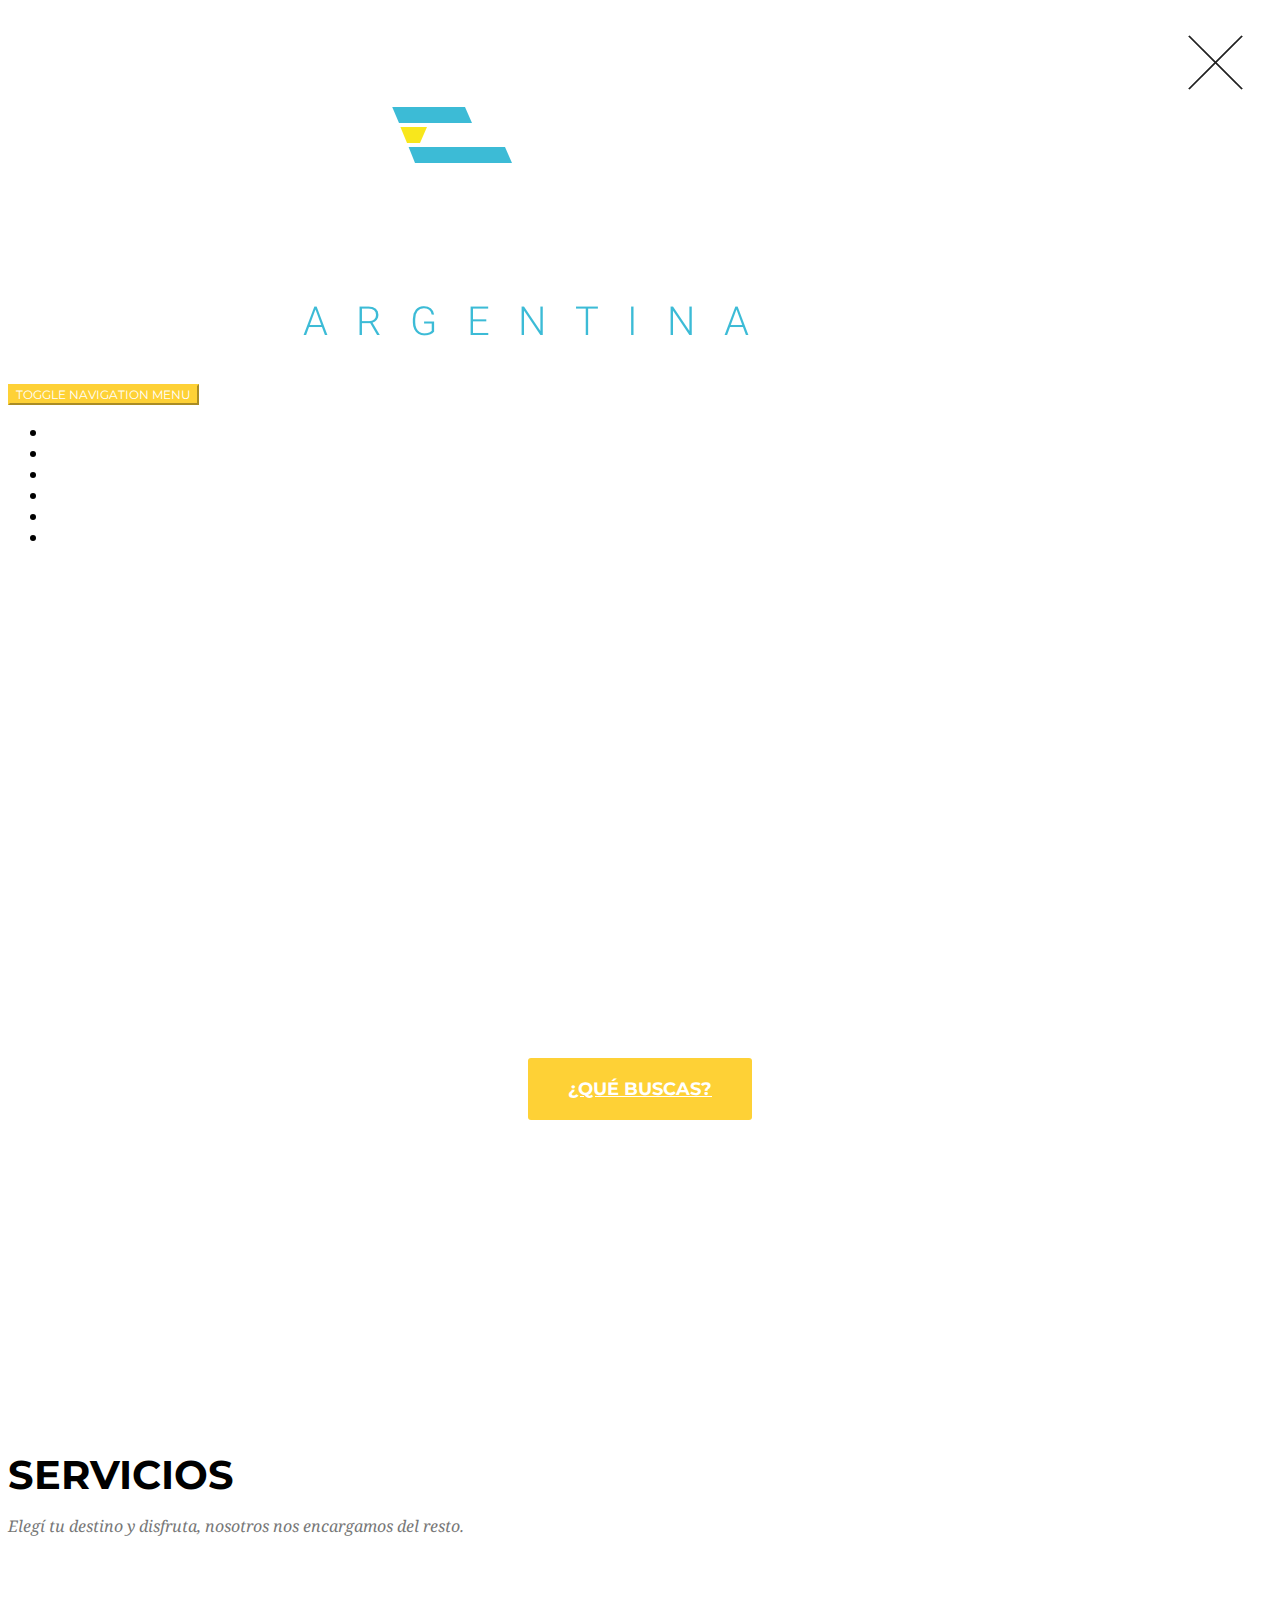
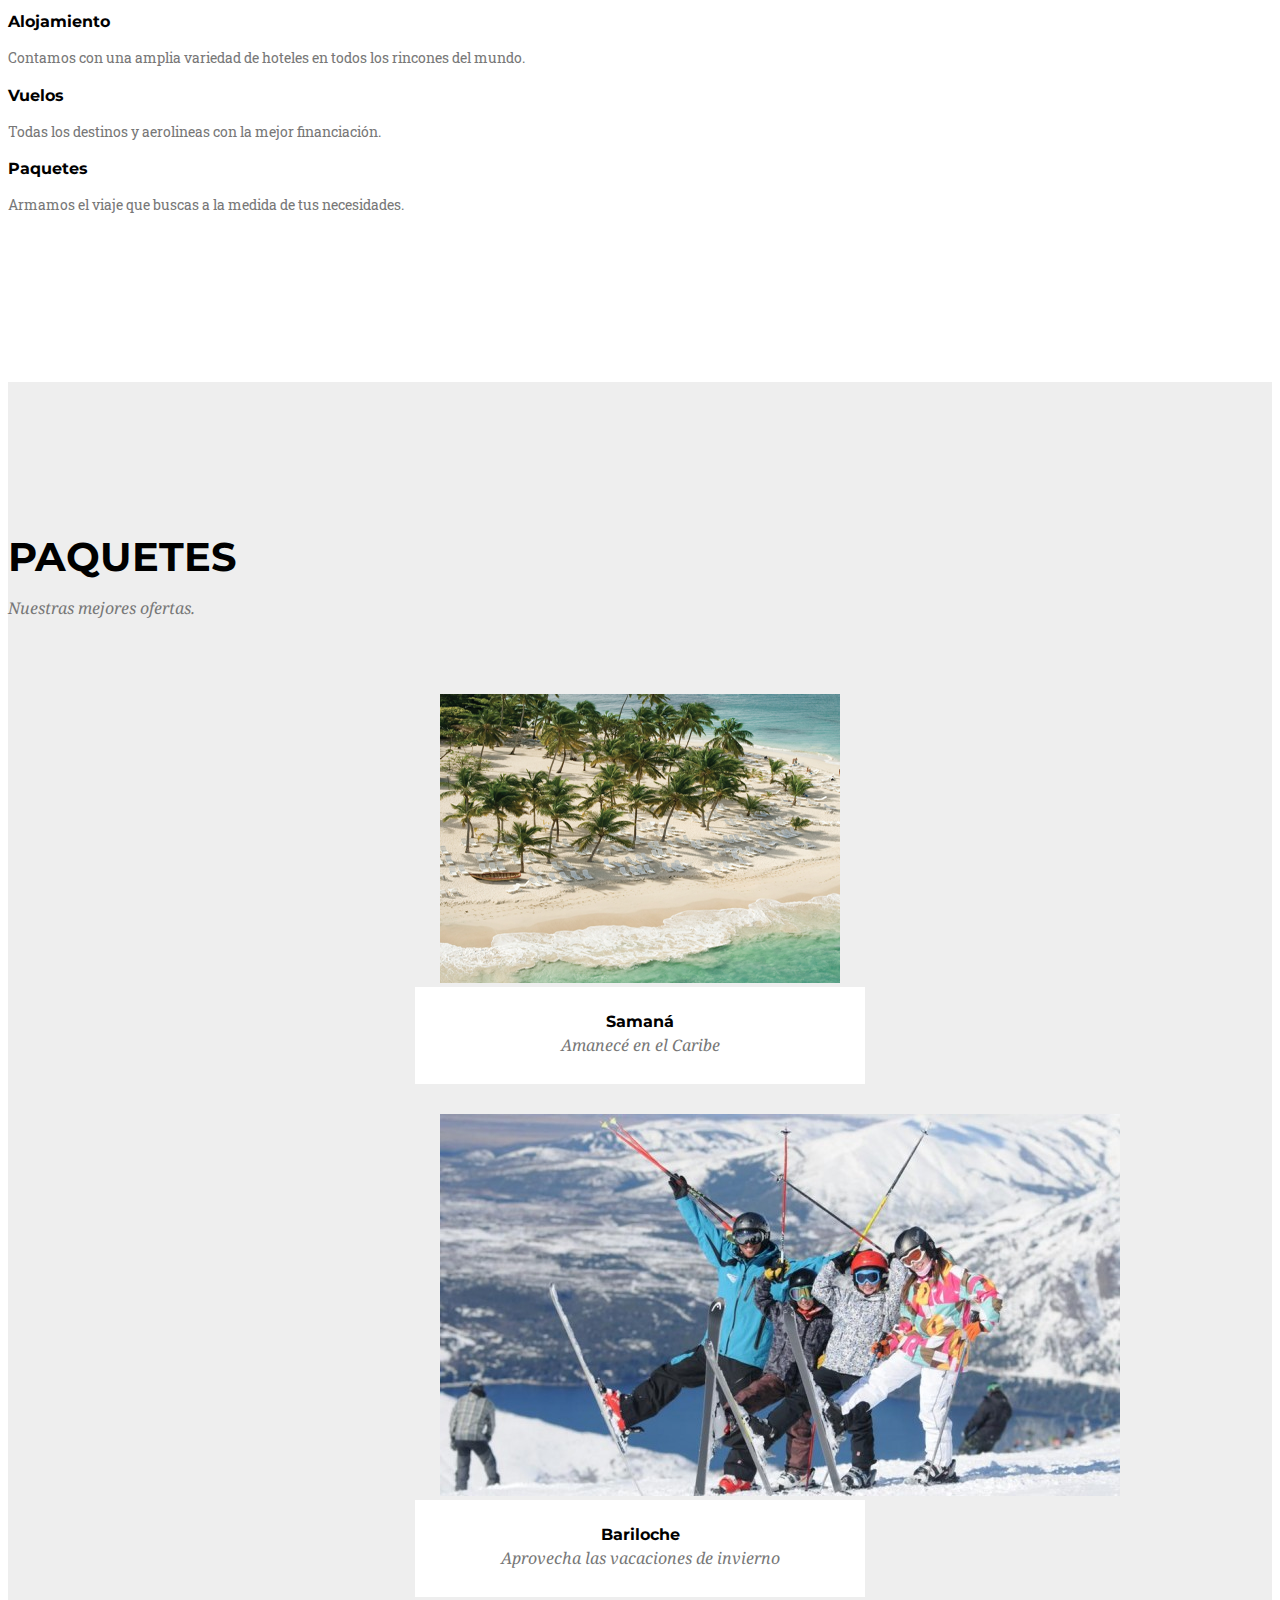
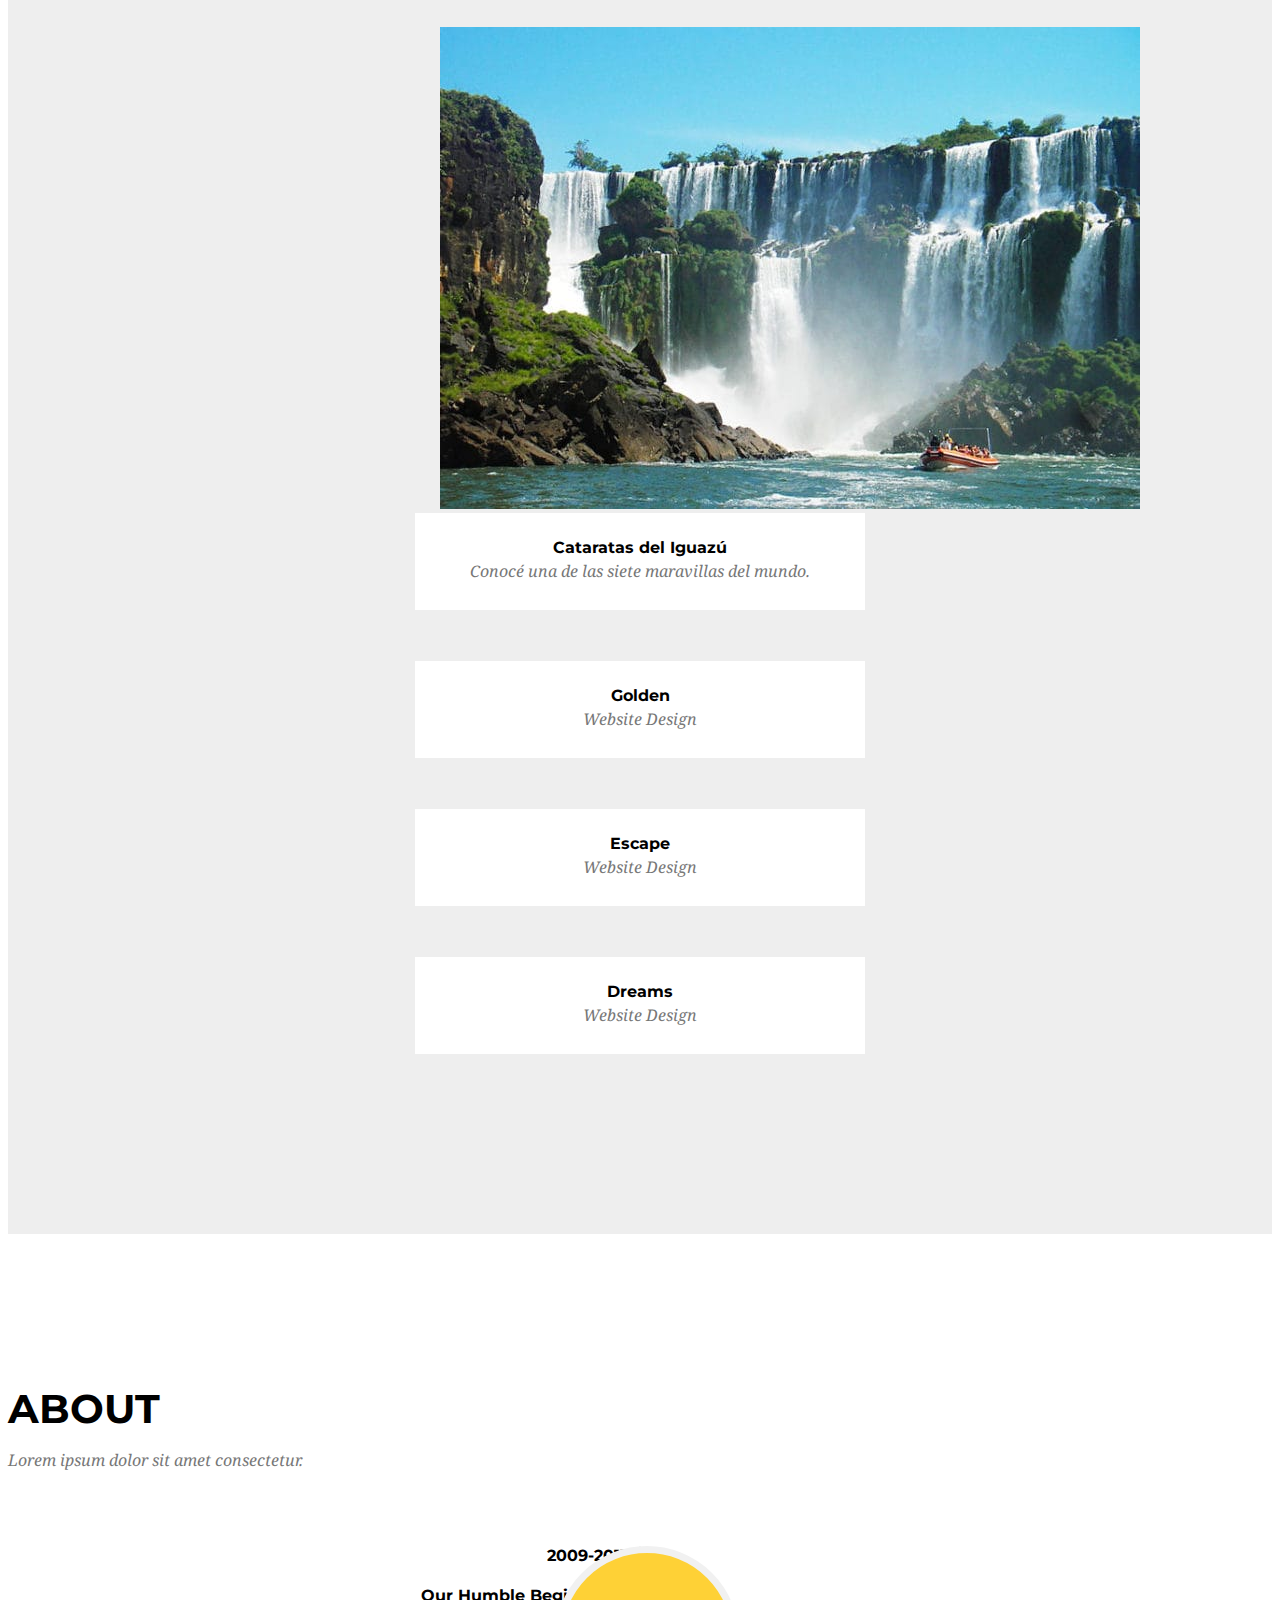
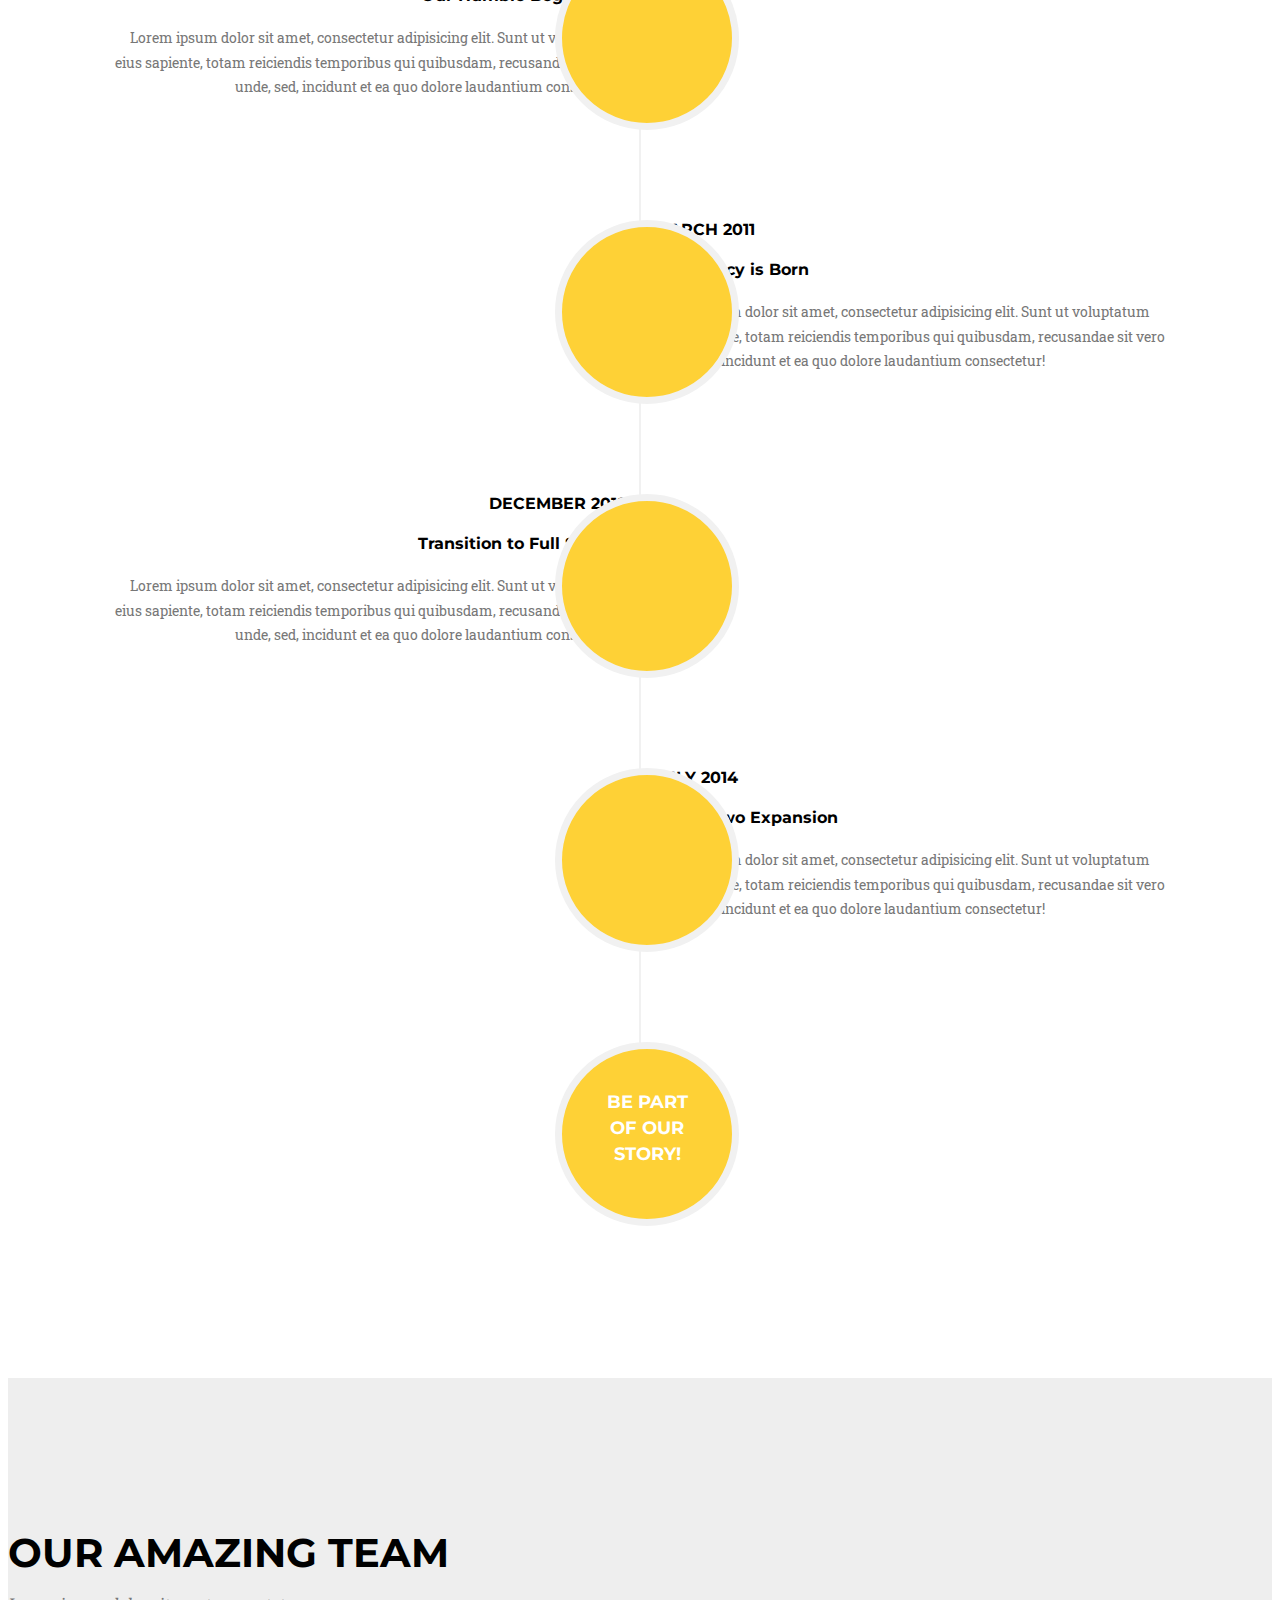
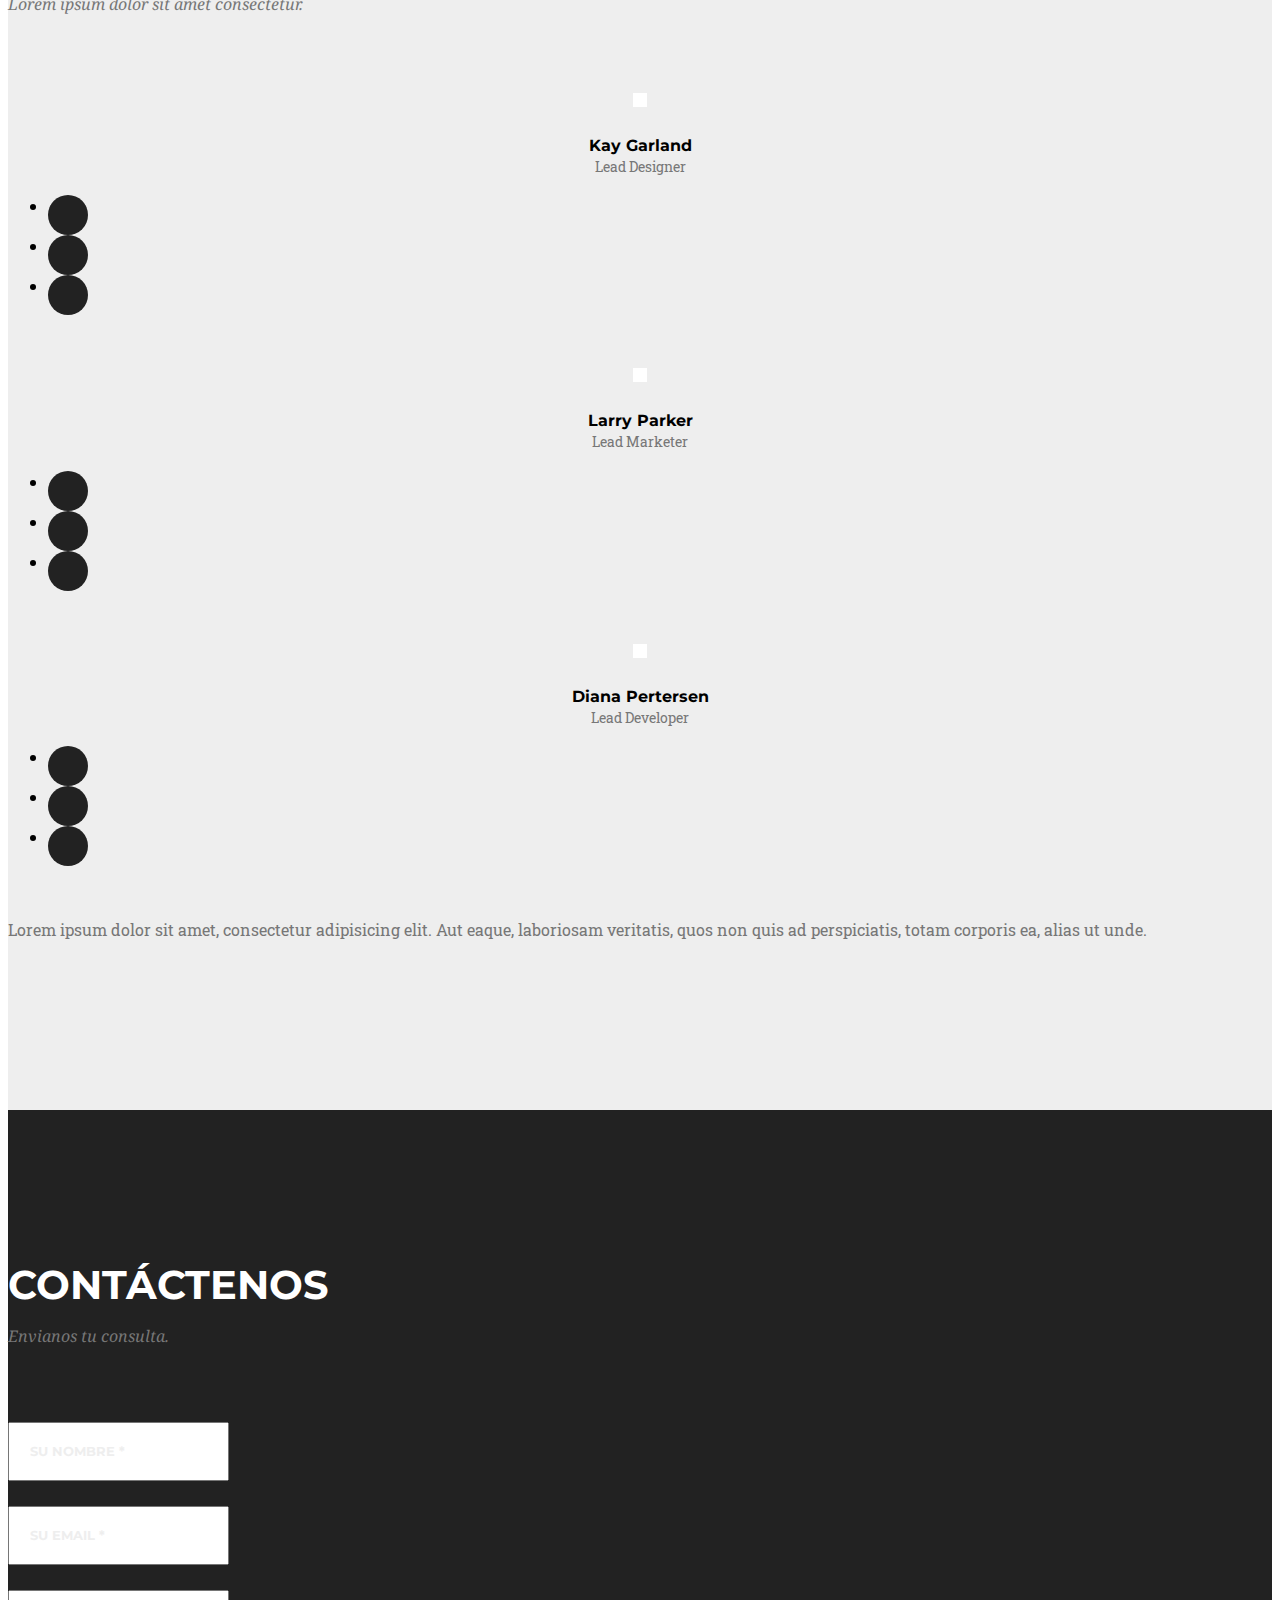
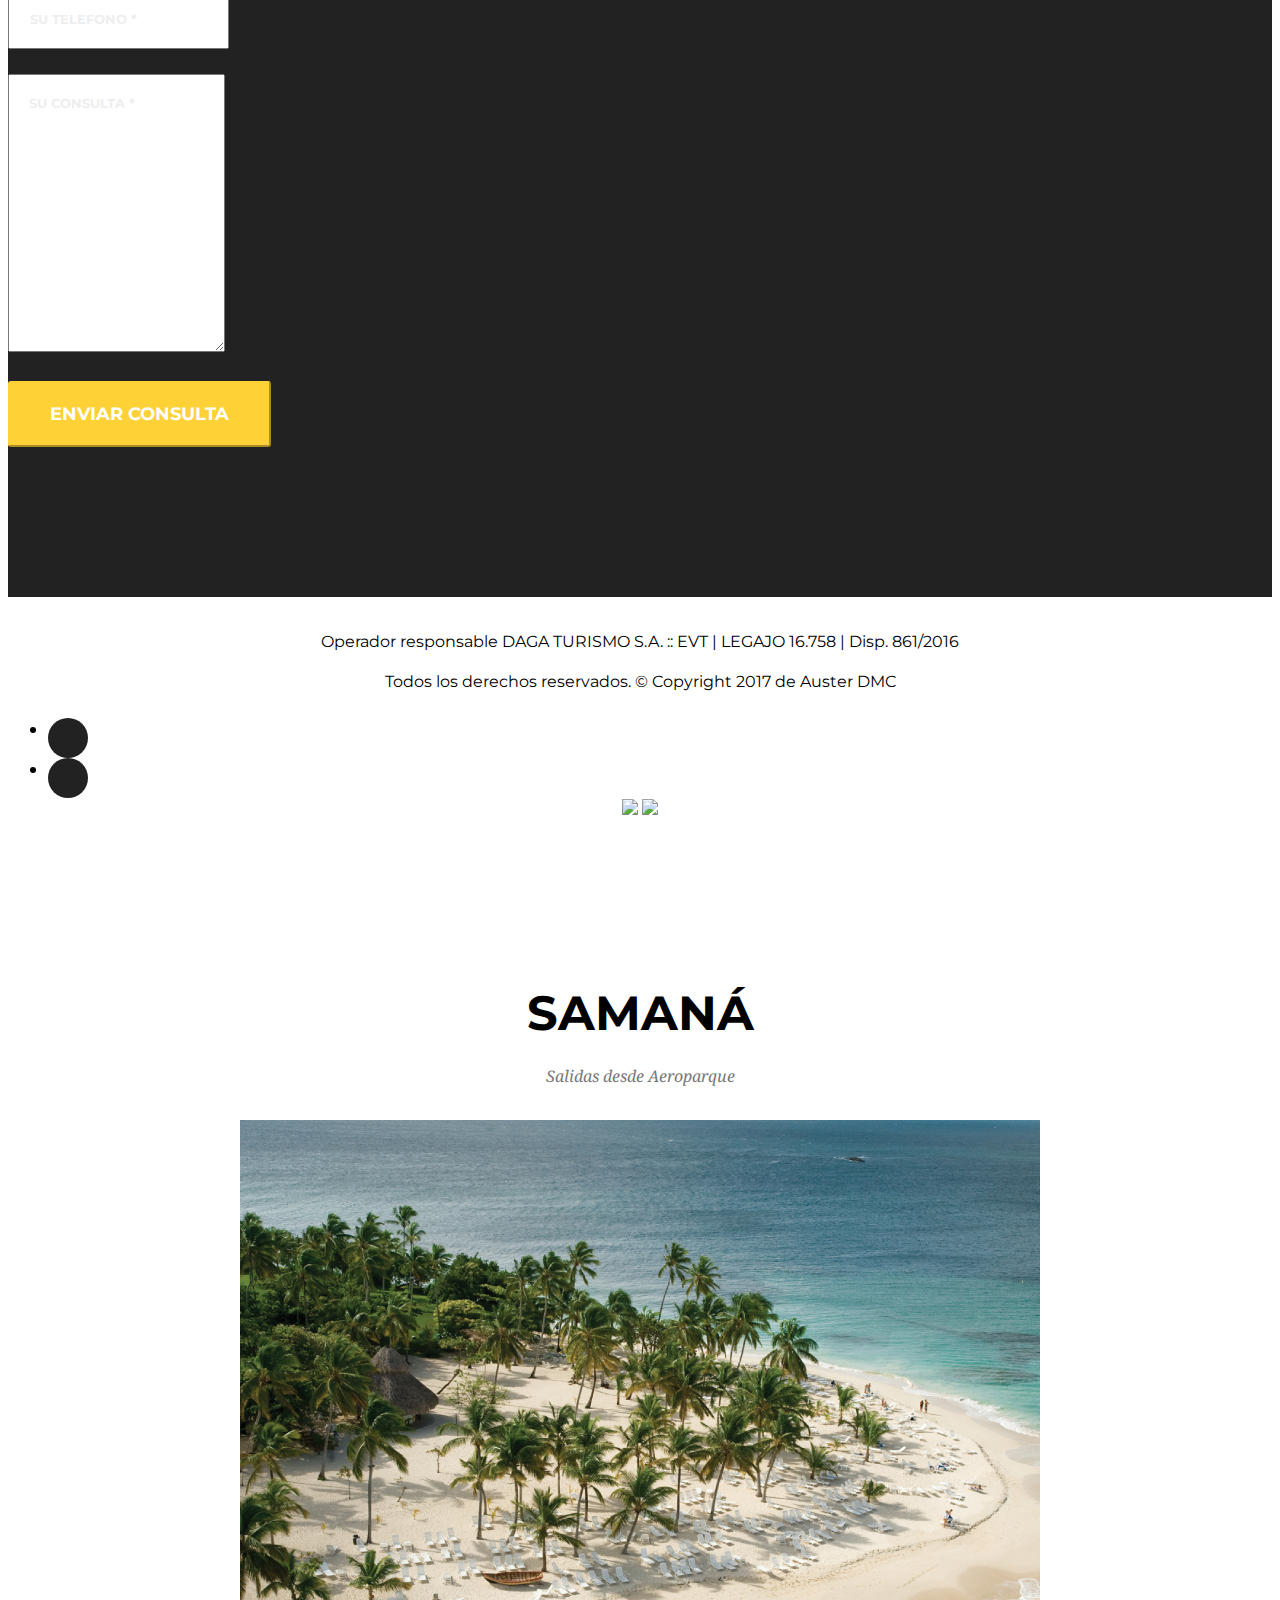
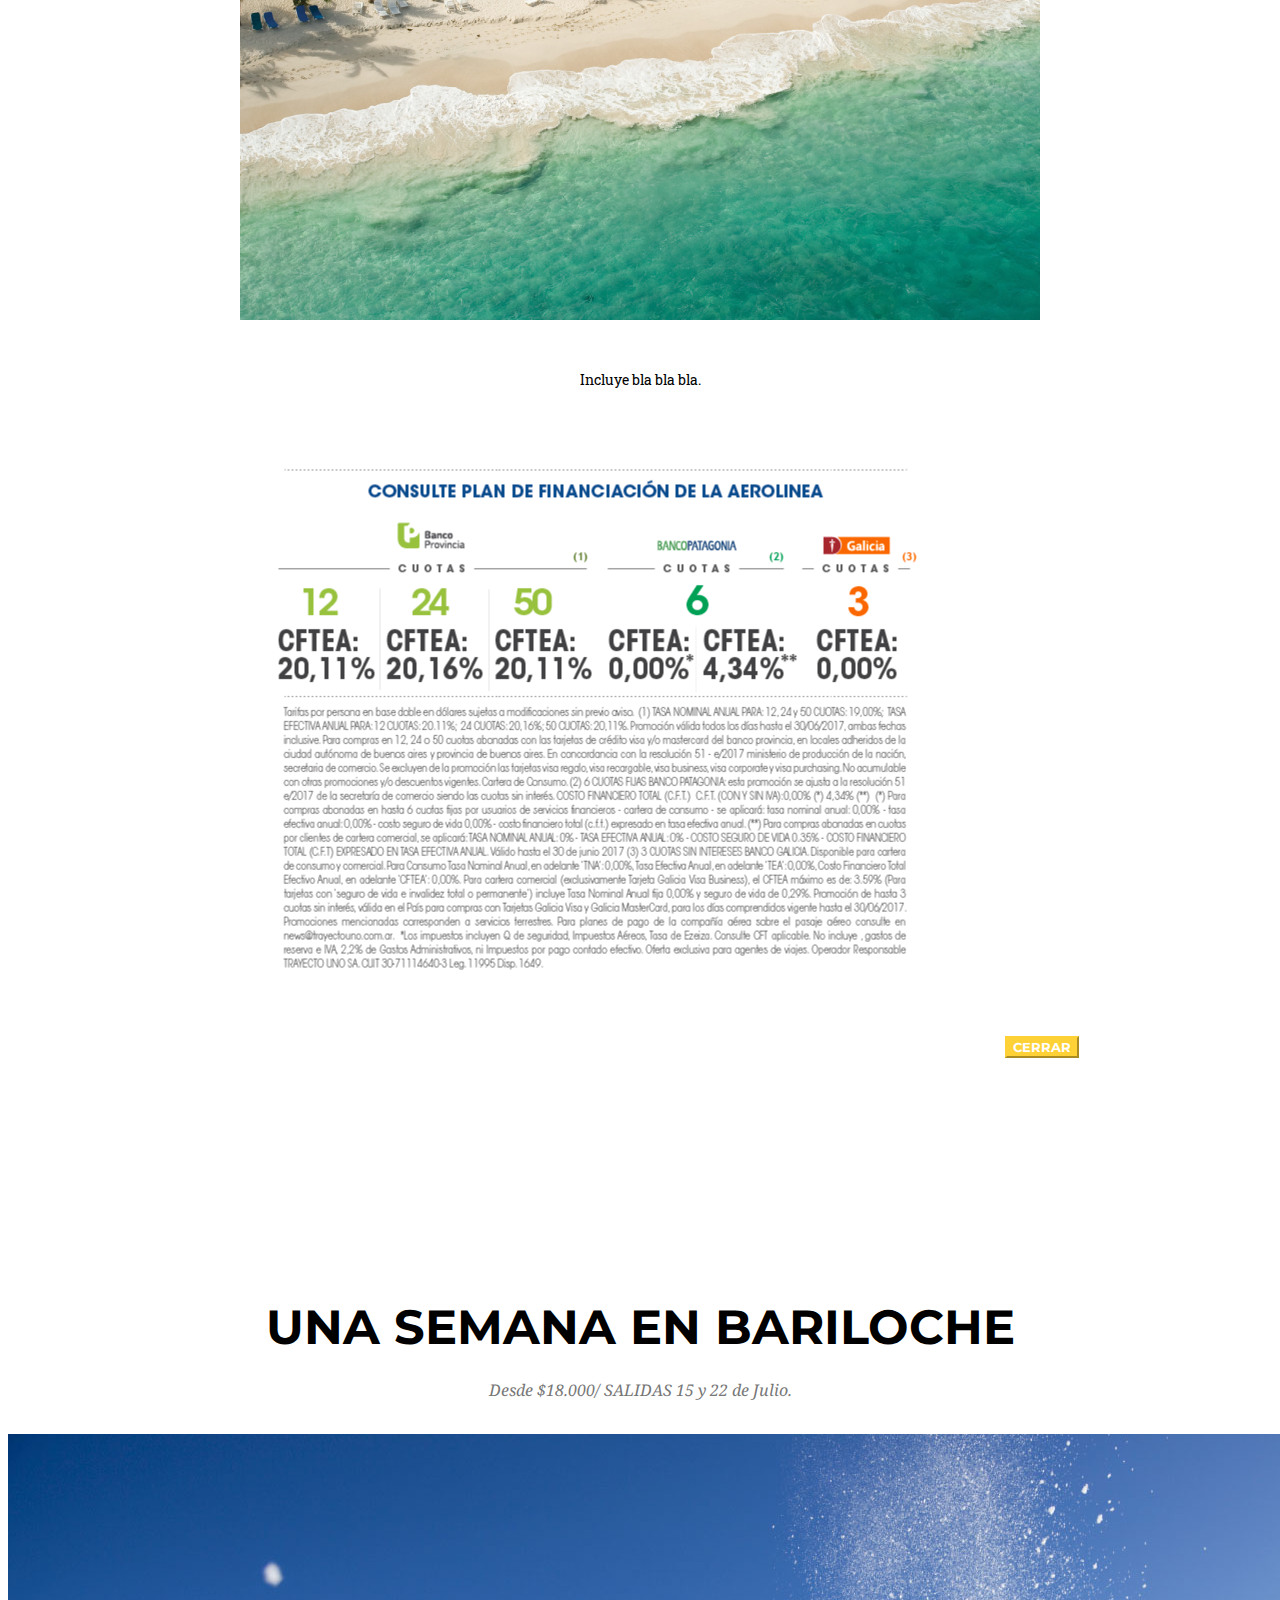
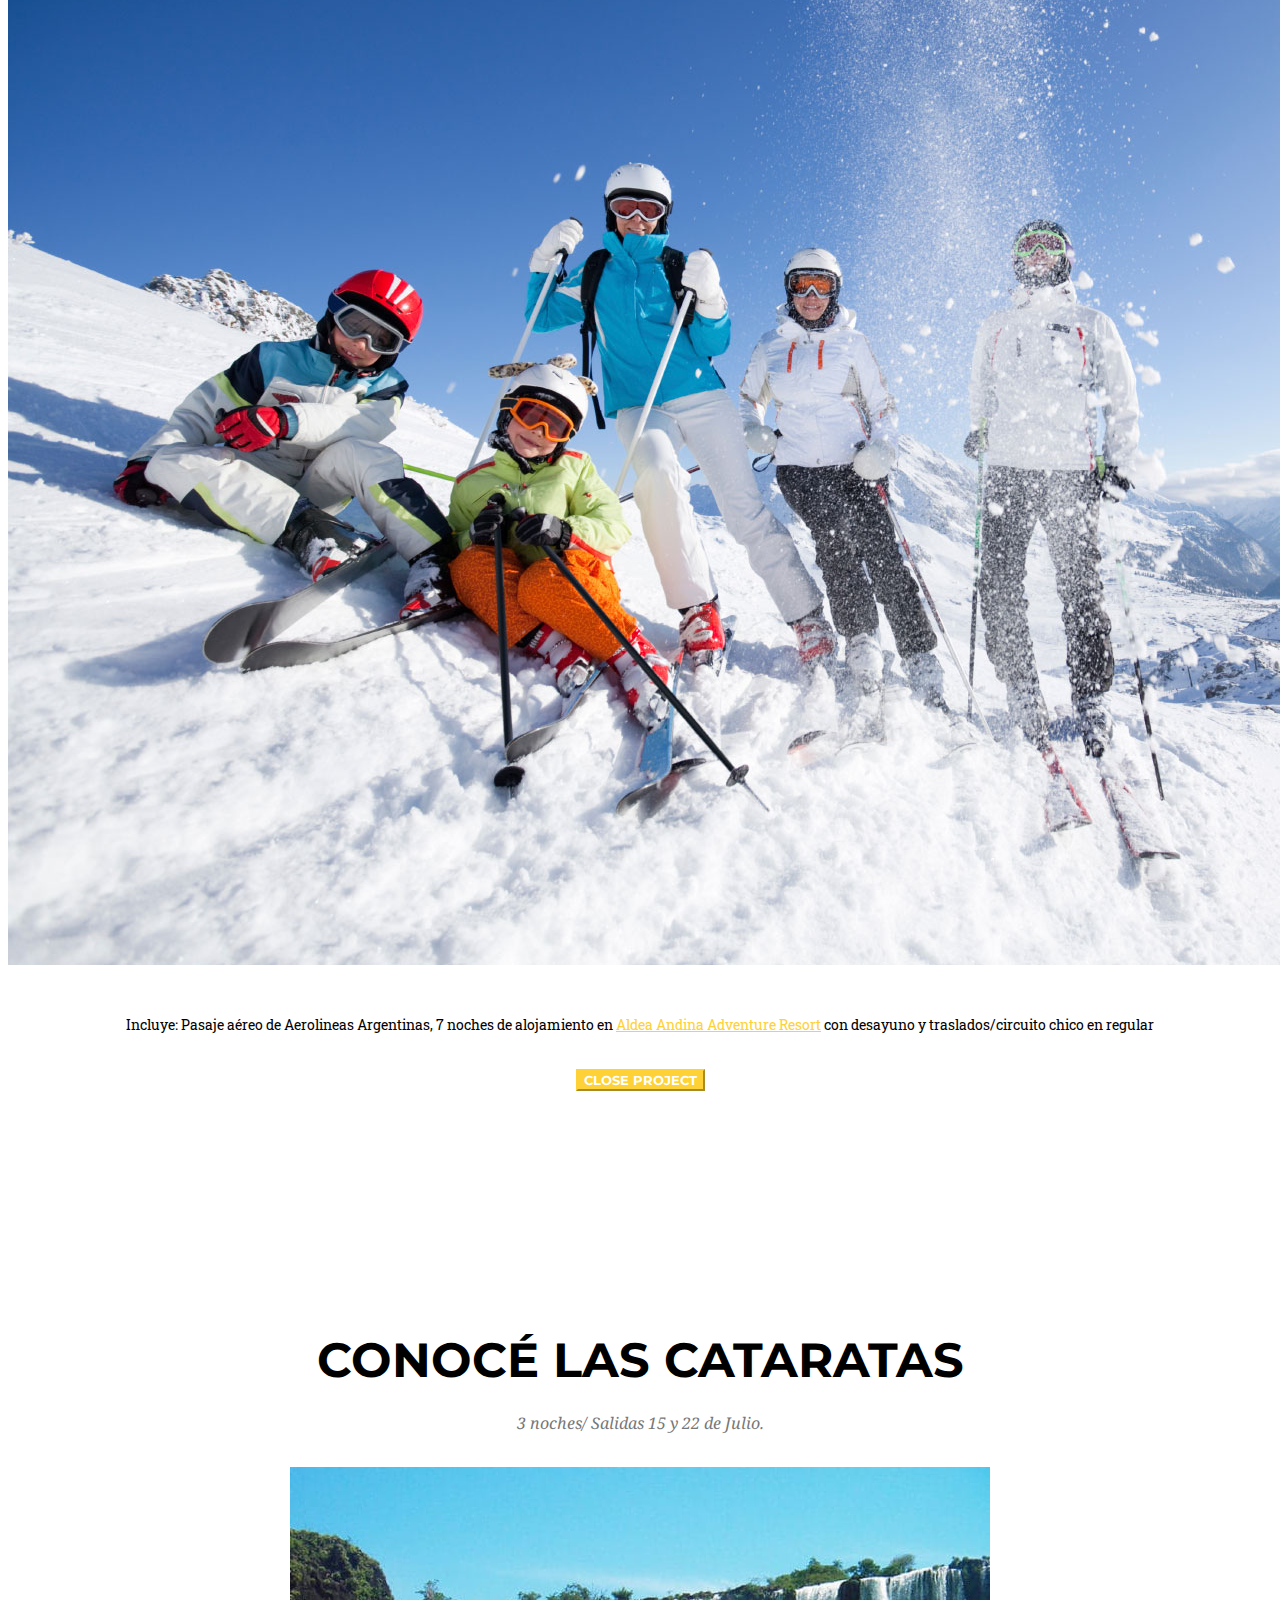
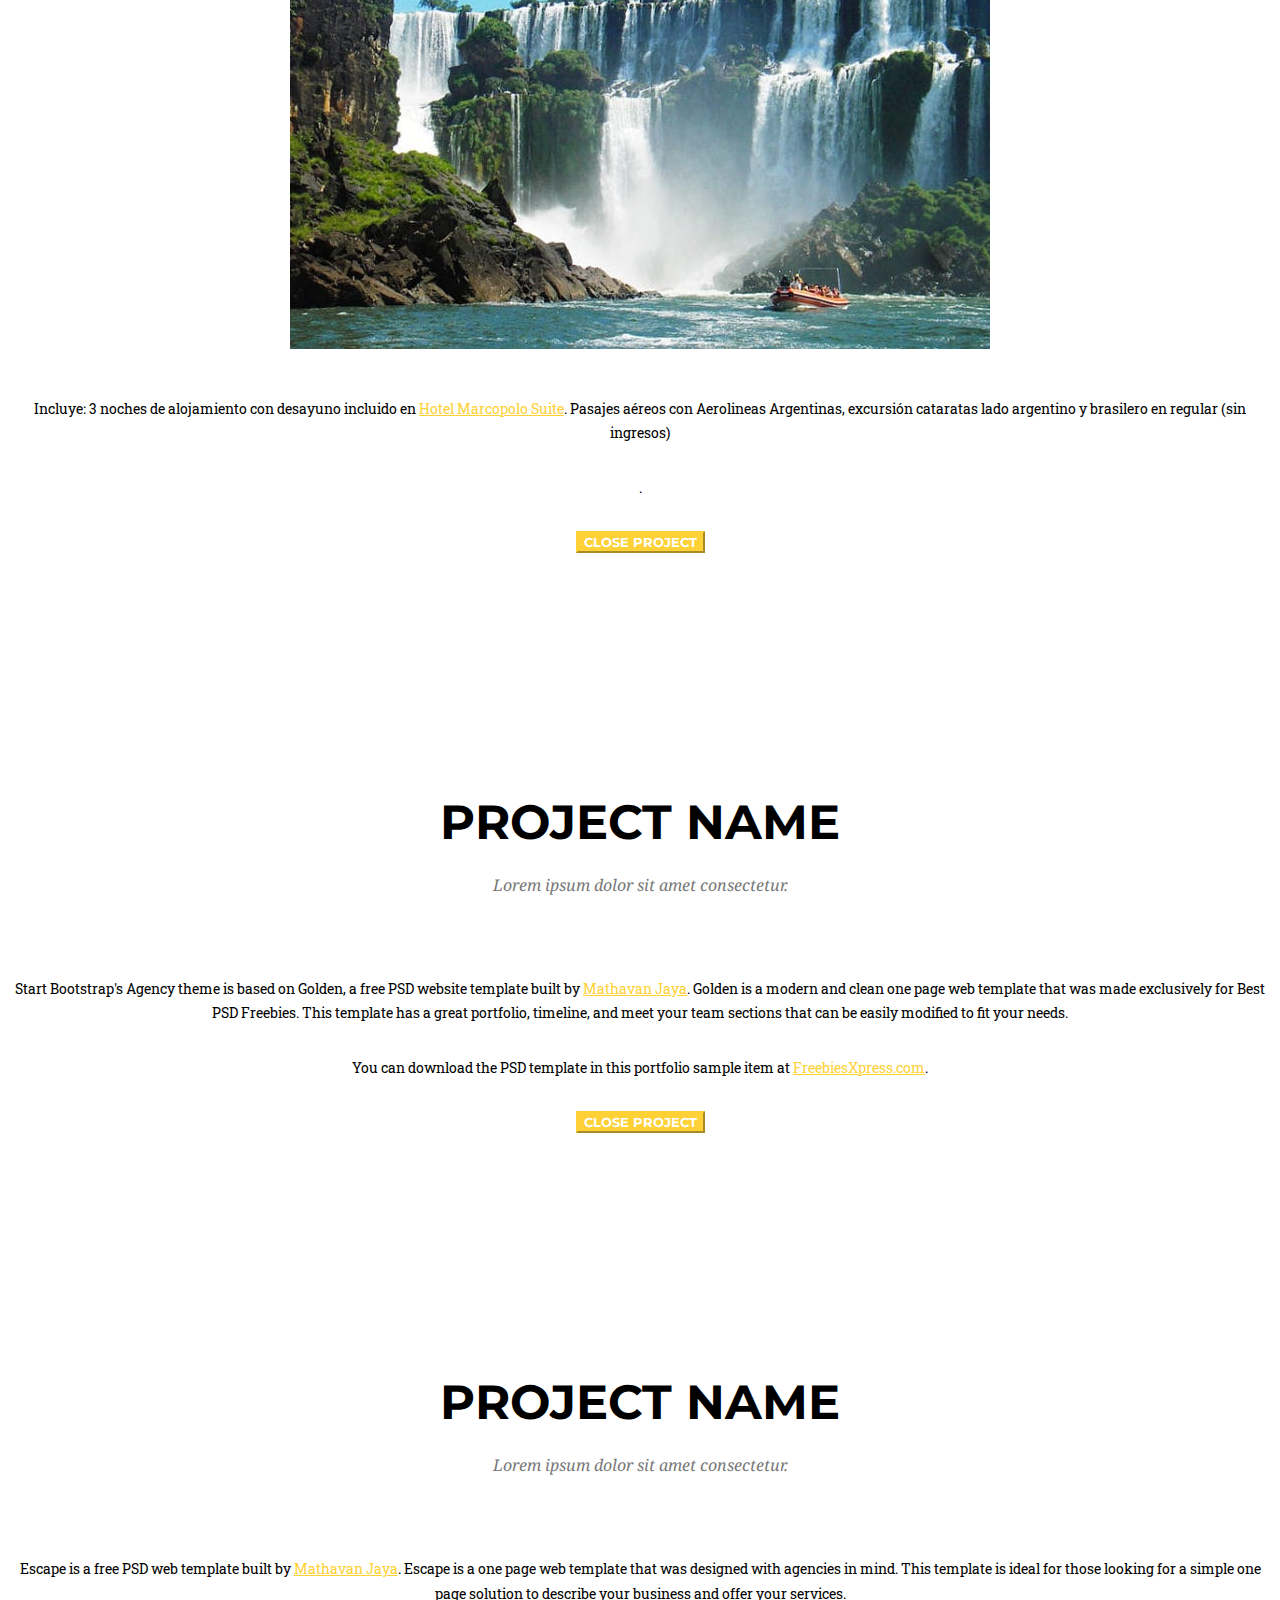
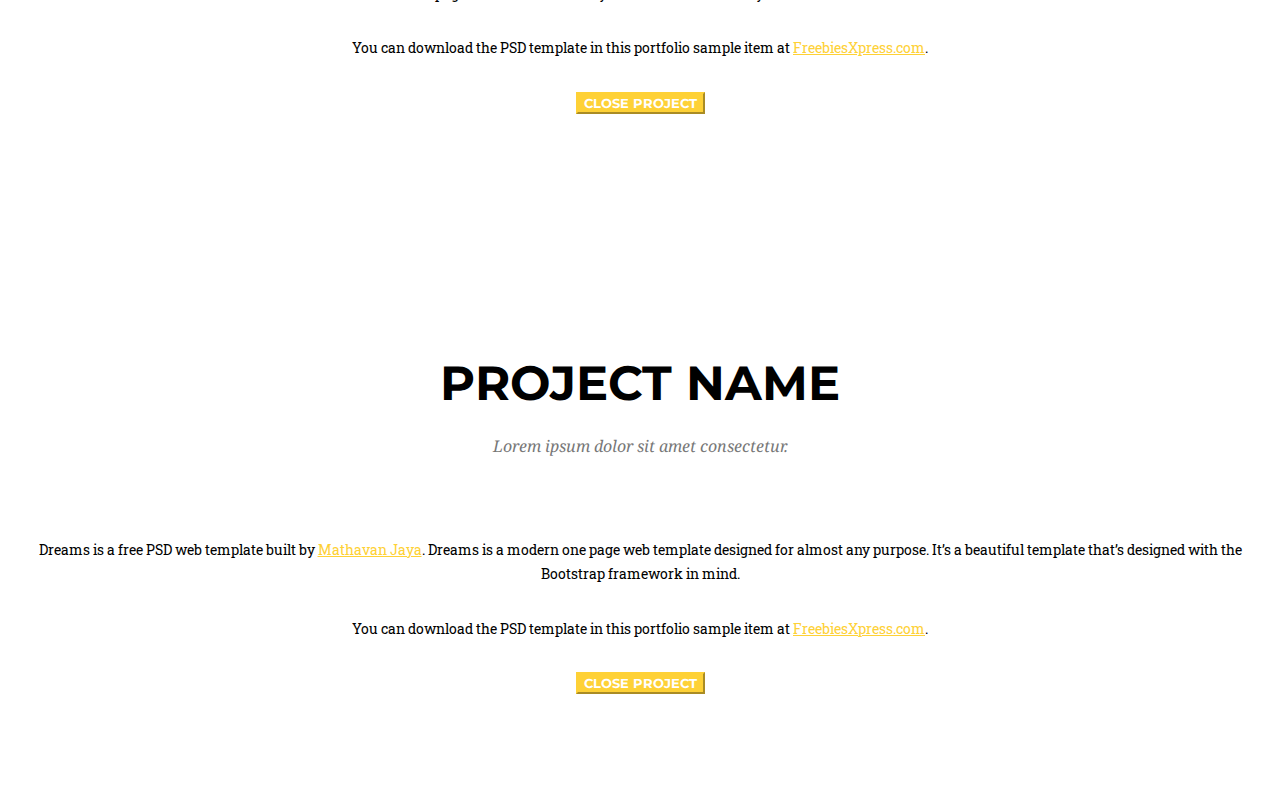
==== index.html @ 28078058 "algunos cambios menores" ====
<!DOCTYPE html>
<html lang="en">

<head>

    <meta charset="utf-8">
    <meta http-equiv="X-UA-Compatible" content="IE=edge">
    <meta name="viewport" content="width=device-width, initial-scale=1">
    <meta name="description" content="">
    <meta name="author" content="">

    <title>Auster Viajes</title>

    <!-- Bootstrap Core CSS -->
    <link href="vendor/bootstrap/css/bootstrap.min.css" rel="stylesheet">

    <!-- Custom Fonts -->
    <link href="vendor/font-awesome/css/font-awesome.min.css" rel="stylesheet" type="text/css">
    <link href="https://fonts.googleapis.com/css?family=Montserrat:400,700" rel="stylesheet" type="text/css">
    <link href='https://fonts.googleapis.com/css?family=Kaushan+Script' rel='stylesheet' type='text/css'>
    <link href='https://fonts.googleapis.com/css?family=Droid+Serif:400,700,400italic,700italic' rel='stylesheet' type='text/css'>
    <link href='https://fonts.googleapis.com/css?family=Roboto+Slab:400,100,300,700' rel='stylesheet' type='text/css'>

    <!-- Theme CSS -->
    <link href="css/agency.css" rel="stylesheet">

    <!-- HTML5 Shim and Respond.js IE8 support of HTML5 elements and media queries -->
    <!-- WARNING: Respond.js doesn't work if you view the page via file:// -->
    <!--[if lt IE 9]>
        <script src="https://oss.maxcdn.com/libs/html5shiv/3.7.0/html5shiv.js" integrity="sha384-0s5Pv64cNZJieYFkXYOTId2HMA2Lfb6q2nAcx2n0RTLUnCAoTTsS0nKEO27XyKcY" crossorigin="anonymous"></script>
        <script src="https://oss.maxcdn.com/libs/respond.js/1.4.2/respond.min.js" integrity="sha384-ZoaMbDF+4LeFxg6WdScQ9nnR1QC2MIRxA1O9KWEXQwns1G8UNyIEZIQidzb0T1fo" crossorigin="anonymous"></script>
    <![endif]-->

</head>

<body id="page-top" class="index">

    <!-- Navigation -->
    <nav id="mainNav" class="navbar navbar-default navbar-custom navbar-fixed-top">
        <div class="container">
            <!-- Brand and toggle get grouped for better mobile display -->
            <div class="navbar-header page-scroll">
                <button type="button" class="navbar-toggle" data-toggle="collapse" data-target="#bs-example-navbar-collapse-1">
                    <span class="sr-only">Toggle navigation</span> Menu <i class="fa fa-bars"></i>
                </button>
                <img class="navbar-brand page-scroll" src="img/logos/logo-white.png">
            </div>

            <!-- Collect the nav links, forms, and other content for toggling -->
            <div class="collapse navbar-collapse" id="bs-example-navbar-collapse-1">
                <ul class="nav navbar-nav navbar-right">
                    <li class="hidden">
                        <a href="#page-top"></a>
                    </li>
                    <li>
                        <a class="page-scroll" href="#services">Servicios</a>
                    </li>
                    <li>
                        <a class="page-scroll" href="#portfolio">Paquetes</a>
                    </li>
                    <li>
                        <a class="page-scroll" href="#about">Eventos</a>
                    </li>
                    <li>
                        <a class="page-scroll" href="#team">Team</a>
                    </li>
                    <li>
                        <a class="page-scroll" href="#contact">Contact</a>
                    </li>
                </ul>
            </div>
            <!-- /.navbar-collapse -->
        </div>
        <!-- /.container-fluid -->
    </nav>

    <!-- Header -->
    <header>
        <div class="container">
            <div class="intro-text">
                <div class="intro-lead-in">Bienvenidos</div>
                <div class="intro-heading">Elegí tu próximo viaje</div>
                <a href="#services" class="page-scroll btn btn-xl">¿Qué buscas?</a>
            </div>
        </div>
    </header>

    <!-- Services Section -->
    <section id="services">
        <div class="container">
            <div class="row">
                <div class="col-lg-12 text-center">
                    <h2 class="section-heading">Servicios</h2>
                    <h3 class="section-subheading text-muted">Elegí tu destino y disfruta, nosotros nos encargamos del resto.</h3>
                </div>
            </div>
            <div class="row text-center">
                <div class="col-md-4">
                    <span class="fa-stack fa-4x">
                        <i class="fa fa-circle fa-stack-2x text-primary"></i>
                        <i class="fa fa-hotel fa-stack-1x fa-inverse"></i>
                    </span>
                    <h4 class="service-heading">Alojamiento</h4>
                    <p class="text-muted">Contamos con una amplia variedad de hoteles en todos los rincones del mundo.</p>
                </div>
                <div class="col-md-4">
                    <span class="fa-stack fa-4x">
                        <i class="fa fa-circle fa-stack-2x text-primary"></i>
                        <i class="fa fa-plane fa-stack-1x fa-inverse"></i>
                    </span>
                    <h4 class="service-heading">Vuelos</h4>
                    <p class="text-muted">Todas los destinos y aerolineas con la mejor financiación.</p>
                </div>
                <div class="col-md-4">
                    <span class="fa-stack fa-4x">
                        <i class="fa fa-circle fa-stack-2x text-primary"></i>
                        <i class="fa fa-suitcase fa-stack-1x fa-inverse"></i>
                    </span>
                    <h4 class="service-heading">Paquetes</h4>
                    <p class="text-muted">Armamos el viaje que buscas a la medida de tus necesidades.</p>
                </div>
            </div>
        </div>
    </section>

    <!-- Portfolio Grid Section -->
    <section id="portfolio" class="bg-light-gray">
        <div class="container">
            <div class="row">
                <div class="col-lg-12 text-center">
                    <h2 class="section-heading">Paquetes</h2>
                    <h3 class="section-subheading text-muted">Nuestras mejores ofertas.</h3>
                </div>
            </div>
            <div class="row">
                <div class="col-md-4 col-sm-6 portfolio-item">
                    <a href="#portfolioModal1" class="portfolio-link" data-toggle="modal">
                        <div class="portfolio-hover">
                            <div class="portfolio-hover-content">
                                <i class="fa fa-plus fa-3x"></i>
                            </div>
                        </div>
                        <img src="img/portfolio/samana.png" class="img-responsive" alt="">
                    </a>
                    <div class="portfolio-caption">
                        <h4>Samaná</h4>
                        <p class="text-muted">Amanecé en el Caribe</p>
                    </div>
                </div>
                <div class="col-md-4 col-sm-6 portfolio-item">
                    <a href="#portfolioModal2" class="portfolio-link" data-toggle="modal">
                        <div class="portfolio-hover">
                            <div class="portfolio-hover-content">
                                <i class="fa fa-plus fa-3x"></i>
                            </div>
                        </div>
                        <img src="img/portfolio/familia.jpg" class="img-responsive" alt="">
                    </a>
                    <div class="portfolio-caption">
                        <h4>Bariloche</h4>
                        <p class="text-muted">Aprovecha las vacaciones de invierno</p>
                    </div>
                </div>
                <div class="col-md-4 col-sm-6 portfolio-item">
                    <a href="#portfolioModal3" class="portfolio-link" data-toggle="modal">
                        <div class="portfolio-hover">
                            <div class="portfolio-hover-content">
                                <i class="fa fa-plus fa-3x"></i>
                            </div>
                        </div>
                        <img src="img/portfolio/cataratas.jpg" class="img-responsive" alt="">
                    </a>
                    <div class="portfolio-caption">
                        <h4>Cataratas del Iguazú</h4>
                        <p class="text-muted">Conocé una de las siete maravillas del mundo.</p>
                    </div>
                </div>
                <div class="col-md-4 col-sm-6 portfolio-item">
                    <a href="#portfolioModal4" class="portfolio-link" data-toggle="modal">
                        <div class="portfolio-hover">
                            <div class="portfolio-hover-content">
                                <i class="fa fa-plus fa-3x"></i>
                            </div>
                        </div>
                        <img src="img/portfolio/golden.png" class="img-responsive" alt="">
                    </a>
                    <div class="portfolio-caption">
                        <h4>Golden</h4>
                        <p class="text-muted">Website Design</p>
                    </div>
                </div>
                <div class="col-md-4 col-sm-6 portfolio-item">
                    <a href="#portfolioModal5" class="portfolio-link" data-toggle="modal">
                        <div class="portfolio-hover">
                            <div class="portfolio-hover-content">
                                <i class="fa fa-plus fa-3x"></i>
                            </div>
                        </div>
                        <img src="img/portfolio/escape.png" class="img-responsive" alt="">
                    </a>
                    <div class="portfolio-caption">
                        <h4>Escape</h4>
                        <p class="text-muted">Website Design</p>
                    </div>
                </div>
                <div class="col-md-4 col-sm-6 portfolio-item">
                    <a href="#portfolioModal6" class="portfolio-link" data-toggle="modal">
                        <div class="portfolio-hover">
                            <div class="portfolio-hover-content">
                                <i class="fa fa-plus fa-3x"></i>
                            </div>
                        </div>
                        <img src="img/portfolio/dreams.png" class="img-responsive" alt="">
                    </a>
                    <div class="portfolio-caption">
                        <h4>Dreams</h4>
                        <p class="text-muted">Website Design</p>
                    </div>
                </div>
            </div>
        </div>
    </section>

    <!-- About Section -->
    <section id="about">
        <div class="container">
            <div class="row">
                <div class="col-lg-12 text-center">
                    <h2 class="section-heading">About</h2>
                    <h3 class="section-subheading text-muted">Lorem ipsum dolor sit amet consectetur.</h3>
                </div>
            </div>
            <div class="row">
                <div class="col-lg-12">
                    <ul class="timeline">
                        <li>
                            <div class="timeline-image">
                                <img class="img-circle img-responsive" src="img/about/1.jpg" alt="">
                            </div>
                            <div class="timeline-panel">
                                <div class="timeline-heading">
                                    <h4>2009-2011</h4>
                                    <h4 class="subheading">Our Humble Beginnings</h4>
                                </div>
                                <div class="timeline-body">
                                    <p class="text-muted">Lorem ipsum dolor sit amet, consectetur adipisicing elit. Sunt ut voluptatum eius sapiente, totam reiciendis temporibus qui quibusdam, recusandae sit vero unde, sed, incidunt et ea quo dolore laudantium consectetur!</p>
                                </div>
                            </div>
                        </li>
                        <li class="timeline-inverted">
                            <div class="timeline-image">
                                <img class="img-circle img-responsive" src="img/about/2.jpg" alt="">
                            </div>
                            <div class="timeline-panel">
                                <div class="timeline-heading">
                                    <h4>March 2011</h4>
                                    <h4 class="subheading">An Agency is Born</h4>
                                </div>
                                <div class="timeline-body">
                                    <p class="text-muted">Lorem ipsum dolor sit amet, consectetur adipisicing elit. Sunt ut voluptatum eius sapiente, totam reiciendis temporibus qui quibusdam, recusandae sit vero unde, sed, incidunt et ea quo dolore laudantium consectetur!</p>
                                </div>
                            </div>
                        </li>
                        <li>
                            <div class="timeline-image">
                                <img class="img-circle img-responsive" src="img/about/3.jpg" alt="">
                            </div>
                            <div class="timeline-panel">
                                <div class="timeline-heading">
                                    <h4>December 2012</h4>
                                    <h4 class="subheading">Transition to Full Service</h4>
                                </div>
                                <div class="timeline-body">
                                    <p class="text-muted">Lorem ipsum dolor sit amet, consectetur adipisicing elit. Sunt ut voluptatum eius sapiente, totam reiciendis temporibus qui quibusdam, recusandae sit vero unde, sed, incidunt et ea quo dolore laudantium consectetur!</p>
                                </div>
                            </div>
                        </li>
                        <li class="timeline-inverted">
                            <div class="timeline-image">
                                <img class="img-circle img-responsive" src="img/about/4.jpg" alt="">
                            </div>
                            <div class="timeline-panel">
                                <div class="timeline-heading">
                                    <h4>July 2014</h4>
                                    <h4 class="subheading">Phase Two Expansion</h4>
                                </div>
                                <div class="timeline-body">
                                    <p class="text-muted">Lorem ipsum dolor sit amet, consectetur adipisicing elit. Sunt ut voluptatum eius sapiente, totam reiciendis temporibus qui quibusdam, recusandae sit vero unde, sed, incidunt et ea quo dolore laudantium consectetur!</p>
                                </div>
                            </div>
                        </li>
                        <li class="timeline-inverted">
                            <div class="timeline-image">
                                <h4>Be Part
                                    <br>Of Our
                                    <br>Story!</h4>
                            </div>
                        </li>
                    </ul>
                </div>
            </div>
        </div>
    </section>

    <!-- Team Section -->
    <section id="team" class="bg-light-gray">
        <div class="container">
            <div class="row">
                <div class="col-lg-12 text-center">
                    <h2 class="section-heading">Our Amazing Team</h2>
                    <h3 class="section-subheading text-muted">Lorem ipsum dolor sit amet consectetur.</h3>
                </div>
            </div>
            <div class="row">
                <div class="col-sm-4">
                    <div class="team-member">
                        <img src="img/team/1.jpg" class="img-responsive img-circle" alt="">
                        <h4>Kay Garland</h4>
                        <p class="text-muted">Lead Designer</p>
                        <ul class="list-inline social-buttons">
                            <li><a href="#"><i class="fa fa-twitter"></i></a>
                            </li>
                            <li><a href="#"><i class="fa fa-facebook"></i></a>
                            </li>
                            <li><a href="#"><i class="fa fa-linkedin"></i></a>
                            </li>
                        </ul>
                    </div>
                </div>
                <div class="col-sm-4">
                    <div class="team-member">
                        <img src="img/team/2.jpg" class="img-responsive img-circle" alt="">
                        <h4>Larry Parker</h4>
                        <p class="text-muted">Lead Marketer</p>
                        <ul class="list-inline social-buttons">
                            <li><a href="#"><i class="fa fa-twitter"></i></a>
                            </li>
                            <li><a href="#"><i class="fa fa-facebook"></i></a>
                            </li>
                            <li><a href="#"><i class="fa fa-linkedin"></i></a>
                            </li>
                        </ul>
                    </div>
                </div>
                <div class="col-sm-4">
                    <div class="team-member">
                        <img src="img/team/3.jpg" class="img-responsive img-circle" alt="">
                        <h4>Diana Pertersen</h4>
                        <p class="text-muted">Lead Developer</p>
                        <ul class="list-inline social-buttons">
                            <li><a href="#"><i class="fa fa-twitter"></i></a>
                            </li>
                            <li><a href="#"><i class="fa fa-facebook"></i></a>
                            </li>
                            <li><a href="#"><i class="fa fa-linkedin"></i></a>
                            </li>
                        </ul>
                    </div>
                </div>
            </div>
            <div class="row">
                <div class="col-lg-8 col-lg-offset-2 text-center">
                    <p class="large text-muted">Lorem ipsum dolor sit amet, consectetur adipisicing elit. Aut eaque, laboriosam veritatis, quos non quis ad perspiciatis, totam corporis ea, alias ut unde.</p>
                </div>
            </div>
        </div>
    </section>

    <!-- Clients Aside -->
<!--     <aside class="clients">
        <div class="container">
            <div class="row">
                <div class="col-md-3 col-sm-6">
                    <a href="#">
                        <img src="img/logos/envato.jpg" class="img-responsive img-centered" alt="">
                    </a>
                </div>
                <div class="col-md-3 col-sm-6">
                    <a href="#">
                        <img src="img/logos/designmodo.jpg" class="img-responsive img-centered" alt="">
                    </a>
                </div>
                <div class="col-md-3 col-sm-6">
                    <a href="#">
                        <img src="img/logos/themeforest.jpg" class="img-responsive img-centered" alt="">
                    </a>
                </div>
                <div class="col-md-3 col-sm-6">
                    <a href="#">
                        <img src="img/logos/creative-market.jpg" class="img-responsive img-centered" alt="">
                    </a>
                </div>
            </div>
        </div>
    </aside> -->

    <!-- Contact Section -->
    <section id="contact">
        <div class="container">
            <div class="row">
                <div class="col-lg-12 text-center">
                    <h2 class="section-heading">Contáctenos</h2>
                    <h3 class="section-subheading text-muted">Envianos tu consulta.</h3>
                </div>
            </div>
            <div class="row">
                <div class="col-lg-12">
                    <form name="sentMessage" id="contactForm" novalidate>
                        <div class="row">
                            <div class="col-md-6">
                                <div class="form-group">
                                    <input type="text" class="form-control" placeholder="Su Nombre *" id="name" required data-validation-required-message="Please enter your name.">
                                    <p class="help-block text-danger"></p>
                                </div>
                                <div class="form-group">
                                    <input type="email" class="form-control" placeholder="Su Email *" id="email" required data-validation-required-message="Please enter your email address.">
                                    <p class="help-block text-danger"></p>
                                </div>
                                <div class="form-group">
                                    <input type="tel" class="form-control" placeholder="Su Telefono *" id="phone" required data-validation-required-message="Please enter your phone number.">
                                    <p class="help-block text-danger"></p>
                                </div>
                            </div>
                            <div class="col-md-6">
                                <div class="form-group">
                                    <textarea class="form-control" placeholder="Su Consulta *" id="message" required data-validation-required-message="Please enter a message."></textarea>
                                    <p class="help-block text-danger"></p>
                                </div>
                            </div>
                            <div class="clearfix"></div>
                            <div class="col-lg-12 text-center">
                                <div id="success"></div>
                                <button type="submit" class="btn btn-xl">Enviar Consulta</button>
                            </div>
                        </div>
                    </form>
                </div>
            </div>
        </div>
    </section>

    <footer>
        <div class="container">
            <div class="row">

                <div class="col-md-4">
                    <span class="copyright">Operador responsable DAGA TURISMO S.A. :: EVT | LEGAJO 16.758 | Disp. 861/2016<br>
                    Todos los derechos reservados. &copy; Copyright 2017 de Auster DMC</span>
                </div>
                <div class="col-md-4">
                    <ul class="list-inline social-buttons">
                        <li><a href="https://www.instagram.com/austerviajes/"><i class="fa fa-instagram"></i></a>
                        </li>
                        <li><a href="https://www.facebook.com/AusterDMC"><i class="fa fa-facebook"></i></a>
                        </li>
                    </ul>
                </div>
                <div class="col-md-4">
                    <a href="http://qr.afip.gob.ar/?qr=TLc1u-Xi0STPSPLCzwPvlg,," target="_F960AFIPInfo"><img src="http://www.afip.gob.ar/images/f960/DATAWEB.jpg" width="25%;" border="0"></a>
                    <a href="http://servicios.turismo.gob.ar/agencias/constancia/legajo/16758" target="_turar"><img src="http://sara.turismo.gov.ar/regtur/publicweb/qr104175.png" width="25%;" border="0"></a>
                </div>
            </div>
        </div>
    </footer>

    <!-- Portfolio Modals -->
    <!-- Use the modals below to showcase details about your portfolio projects! -->

    <!-- Portfolio Modal 1 -->
    <div class="portfolio-modal modal fade" id="portfolioModal1" tabindex="-1" role="dialog" aria-hidden="true">
        <div class="modal-dialog">
            <div class="modal-content">
                <div class="close-modal" data-dismiss="modal">
                    <div class="lr">
                        <div class="rl">
                        </div>
                    </div>
                </div>
                <div class="container">
                    <div class="row">
                        <div class="col-lg-8 col-lg-offset-2">
                            <div class="modal-body">
                                <h2>Samaná</h2>
                                <p class="item-intro text-muted">Salidas desde Aeroparque</p>
                                <img class="img-responsive img-centered" src="img/portfolio/samana-preview.png" alt="">
                                <p>Incluye bla bla bla.</p>
                                <img class="img-responsive img-centered" src="img/portfolio/condiciones.png" alt="">
                                <button type="button" class="btn btn-primary" data-dismiss="modal"><i class="fa fa-times"></i>cerrar</button>
                            </div>
                        </div>
                    </div>
                </div>
            </div>
        </div>
    </div>

    <!-- Portfolio Modal 2 -->
    <div class="portfolio-modal modal fade" id="portfolioModal2" tabindex="-1" role="dialog" aria-hidden="true">
        <div class="modal-dialog">
            <div class="modal-content">
                <div class="close-modal" data-dismiss="modal">
                    <div class="lr">
                        <div class="rl">
                        </div>
                    </div>
                </div>
                <div class="container">
                    <div class="row">
                        <div class="col-lg-8 col-lg-offset-2">
                            <div class="modal-body">
                                <h2>Una semana en Bariloche</h2>
                                <p class="item-intro text-muted">Desde $18.000/ SALIDAS 15 y 22 de Julio.</p>
                                <img class="img-responsive img-centered" src="img/portfolio/ski-grupi.jpg" alt="">
                                <p><a href="http://designmodo.com/startup/?u=787"></a> Incluye: Pasaje aéreo de Aerolineas Argentinas, 7 noches de alojamiento en <a href="http://www.aldeaandinaresort.com/" target="_blank">Aldea Andina Adventure Resort</a> con  desayuno y traslados/circuito chico en regular</p>
                                <button type="button" class="btn btn-primary" data-dismiss="modal"><i class="fa fa-times"></i> Close Project</button>
                            </div>
                        </div>
                    </div>
                </div>
            </div>
        </div>
    </div>

    <!-- Portfolio Modal 3 -->
    <div class="portfolio-modal modal fade" id="portfolioModal3" tabindex="-1" role="dialog" aria-hidden="true">
        <div class="modal-dialog">
            <div class="modal-content">
                <div class="close-modal" data-dismiss="modal">
                    <div class="lr">
                        <div class="rl">
                        </div>
                    </div>
                </div>
                <div class="container">
                    <div class="row">
                        <div class="col-lg-8 col-lg-offset-2">
                            <div class="modal-body">
                                <!-- Project Details Go Here -->
                                <h2>Conocé las Cataratas</h2>
                                <p class="item-intro text-muted">3 noches/ Salidas 15 y 22 de Julio.</p>
                                <img class="img-responsive img-centered" src="img/portfolio/cataratas.jpg" alt="">
                                <p>Incluye: 3 noches de alojamiento con desayuno incluido en <a href="http://www.marcopolosuites.com/">Hotel Marcopolo Suite</a>. Pasajes aéreos con Aerolineas Argentinas, excursión cataratas lado argentino y brasilero en regular (sin ingresos)</p>
                                <p> <a href="http://freebiesxpress.com/gallery/treehouse-free-psd-web-template/"></a>.</p>
                                <button type="button" class="btn btn-primary" data-dismiss="modal"><i class="fa fa-times"></i> Close Project</button>
                            </div>
                        </div>
                    </div>
                </div>
            </div>
        </div>
    </div>

    <!-- Portfolio Modal 4 -->
    <div class="portfolio-modal modal fade" id="portfolioModal4" tabindex="-1" role="dialog" aria-hidden="true">
        <div class="modal-dialog">
            <div class="modal-content">
                <div class="close-modal" data-dismiss="modal">
                    <div class="lr">
                        <div class="rl">
                        </div>
                    </div>
                </div>
                <div class="container">
                    <div class="row">
                        <div class="col-lg-8 col-lg-offset-2">
                            <div class="modal-body">
                                <!-- Project Details Go Here -->
                                <h2>Project Name</h2>
                                <p class="item-intro text-muted">Lorem ipsum dolor sit amet consectetur.</p>
                                <img class="img-responsive img-centered" src="img/portfolio/golden-preview.png" alt="">
                                <p>Start Bootstrap's Agency theme is based on Golden, a free PSD website template built by <a href="https://www.behance.net/MathavanJaya">Mathavan Jaya</a>. Golden is a modern and clean one page web template that was made exclusively for Best PSD Freebies. This template has a great portfolio, timeline, and meet your team sections that can be easily modified to fit your needs.</p>
                                <p>You can download the PSD template in this portfolio sample item at <a href="http://freebiesxpress.com/gallery/golden-free-one-page-web-template/">FreebiesXpress.com</a>.</p>
                                <button type="button" class="btn btn-primary" data-dismiss="modal"><i class="fa fa-times"></i> Close Project</button>
                            </div>
                        </div>
                    </div>
                </div>
            </div>
        </div>
    </div>

    <!-- Portfolio Modal 5 -->
    <div class="portfolio-modal modal fade" id="portfolioModal5" tabindex="-1" role="dialog" aria-hidden="true">
        <div class="modal-dialog">
            <div class="modal-content">
                <div class="close-modal" data-dismiss="modal">
                    <div class="lr">
                        <div class="rl">
                        </div>
                    </div>
                </div>
                <div class="container">
                    <div class="row">
                        <div class="col-lg-8 col-lg-offset-2">
                            <div class="modal-body">
                                <!-- Project Details Go Here -->
                                <h2>Project Name</h2>
                                <p class="item-intro text-muted">Lorem ipsum dolor sit amet consectetur.</p>
                                <img class="img-responsive img-centered" src="img/portfolio/escape-preview.png" alt="">
                                <p>Escape is a free PSD web template built by <a href="https://www.behance.net/MathavanJaya">Mathavan Jaya</a>. Escape is a one page web template that was designed with agencies in mind. This template is ideal for those looking for a simple one page solution to describe your business and offer your services.</p>
                                <p>You can download the PSD template in this portfolio sample item at <a href="http://freebiesxpress.com/gallery/escape-one-page-psd-web-template/">FreebiesXpress.com</a>.</p>
                                <button type="button" class="btn btn-primary" data-dismiss="modal"><i class="fa fa-times"></i> Close Project</button>
                            </div>
                        </div>
                    </div>
                </div>
            </div>
        </div>
    </div>

    <!-- Portfolio Modal 6 -->
    <div class="portfolio-modal modal fade" id="portfolioModal6" tabindex="-1" role="dialog" aria-hidden="true">
        <div class="modal-dialog">
            <div class="modal-content">
                <div class="close-modal" data-dismiss="modal">
                    <div class="lr">
                        <div class="rl">
                        </div>
                    </div>
                </div>
                <div class="container">
                    <div class="row">
                        <div class="col-lg-8 col-lg-offset-2">
                            <div class="modal-body">
                                <!-- Project Details Go Here -->
                                <h2>Project Name</h2>
                                <p class="item-intro text-muted">Lorem ipsum dolor sit amet consectetur.</p>
                                <img class="img-responsive img-centered" src="img/portfolio/dreams-preview.png" alt="">
                                <p>Dreams is a free PSD web template built by <a href="https://www.behance.net/MathavanJaya">Mathavan Jaya</a>. Dreams is a modern one page web template designed for almost any purpose. It’s a beautiful template that’s designed with the Bootstrap framework in mind.</p>
                                <p>You can download the PSD template in this portfolio sample item at <a href="http://freebiesxpress.com/gallery/dreams-free-one-page-web-template/">FreebiesXpress.com</a>.</p>
                                <button type="button" class="btn btn-primary" data-dismiss="modal"><i class="fa fa-times"></i> Close Project</button>
                            </div>
                        </div>
                    </div>
                </div>
            </div>
        </div>
    </div>

    <!-- jQuery -->
    <script src="vendor/jquery/jquery.min.js"></script>

    <!-- Bootstrap Core JavaScript -->
    <script src="vendor/bootstrap/js/bootstrap.min.js"></script>

    <!-- Plugin JavaScript -->
    <script src="https://cdnjs.cloudflare.com/ajax/libs/jquery-easing/1.3/jquery.easing.min.js" integrity="sha384-mE6eXfrb8jxl0rzJDBRanYqgBxtJ6Unn4/1F7q4xRRyIw7Vdg9jP4ycT7x1iVsgb" crossorigin="anonymous"></script>

    <!-- Contact Form JavaScript -->
    <script src="js/jqBootstrapValidation.js"></script>
    <script src="js/contact_me.js"></script>

    <!-- Theme JavaScript -->
    <script src="js/agency.min.js"></script>

</body>

</html>
---- css/agency.css ----
/*!
 * Start Bootstrap - Agency v3.3.7+1 (http://startbootstrap.com/template-overviews/agency)
 * Copyright 2013-2017 Start Bootstrap
 * Licensed under MIT (https://github.com/BlackrockDigital/startbootstrap/blob/gh-pages/LICENSE)
 */
body {
  overflow-x: hidden;
  font-family: "Roboto Slab", "Helvetica Neue", Helvetica, Arial, sans-serif;
}
.text-muted {
  color: #777777;
}
.text-primary {
  color: #fed136;
}
p {
  font-size: 14px;
  line-height: 1.75;
}
p.large {
  font-size: 16px;
}
a,
a:hover,
a:focus,
a:active,
a.active {
  outline: none;
}
a {
  color: #fed136;
}
a:hover,
a:focus,
a:active,
a.active {
  color: #fec503;
}
h1,
h2,
h3,
h4,
h5,
h6 {
  font-family: "Montserrat", "Helvetica Neue", Helvetica, Arial, sans-serif;
  text-transform: uppercase;
  font-weight: 700;
}
.img-centered {
  margin: 0 auto;
}
.bg-light-gray {
  background-color: #eeeeee;
}
.bg-darkest-gray {
  background-color: #222222;
}
.btn-primary {
  color: white;
  background-color: #fed136;
  border-color: #fed136;
  font-family: "Montserrat", "Helvetica Neue", Helvetica, Arial, sans-serif;
  text-transform: uppercase;
  font-weight: 700;
}
.btn-primary:hover,
.btn-primary:focus,
.btn-primary:active,
.btn-primary.active,
.open .dropdown-toggle.btn-primary {
  color: white;
  background-color: #fec503;
  border-color: #f6bf01;
}
.btn-primary:active,
.btn-primary.active,
.open .dropdown-toggle.btn-primary {
  background-image: none;
}
.btn-primary.disabled,
.btn-primary[disabled],
fieldset[disabled] .btn-primary,
.btn-primary.disabled:hover,
.btn-primary[disabled]:hover,
fieldset[disabled] .btn-primary:hover,
.btn-primary.disabled:focus,
.btn-primary[disabled]:focus,
fieldset[disabled] .btn-primary:focus,
.btn-primary.disabled:active,
.btn-primary[disabled]:active,
fieldset[disabled] .btn-primary:active,
.btn-primary.disabled.active,
.btn-primary[disabled].active,
fieldset[disabled] .btn-primary.active {
  background-color: #fed136;
  border-color: #fed136;
}
.btn-primary .badge {
  color: #fed136;
  background-color: white;
}
.btn-xl {
  color: white;
  background-color: #fed136;
  border-color: #fed136;
  font-family: "Montserrat", "Helvetica Neue", Helvetica, Arial, sans-serif;
  text-transform: uppercase;
  font-weight: 700;
  border-radius: 3px;
  font-size: 18px;
  padding: 20px 40px;
}
.btn-xl:hover,
.btn-xl:focus,
.btn-xl:active,
.btn-xl.active,
.open .dropdown-toggle.btn-xl {
  color: white;
  background-color: #fec503;
  border-color: #f6bf01;
}
.btn-xl:active,
.btn-xl.active,
.open .dropdown-toggle.btn-xl {
  background-image: none;
}
.btn-xl.disabled,
.btn-xl[disabled],
fieldset[disabled] .btn-xl,
.btn-xl.disabled:hover,
.btn-xl[disabled]:hover,
fieldset[disabled] .btn-xl:hover,
.btn-xl.disabled:focus,
.btn-xl[disabled]:focus,
fieldset[disabled] .btn-xl:focus,
.btn-xl.disabled:active,
.btn-xl[disabled]:active,
fieldset[disabled] .btn-xl:active,
.btn-xl.disabled.active,
.btn-xl[disabled].active,
fieldset[disabled] .btn-xl.active {
  background-color: #fed136;
  border-color: #fed136;
}
.btn-xl .badge {
  color: #fed136;
  background-color: white;
}
.navbar-custom {
  background-color: #222222;
  border-color: transparent;
}
.navbar-custom .navbar-brand {
  color: #fed136;
  padding: 0px;
  font-family: "Kaushan Script", "Helvetica Neue", Helvetica, Arial, cursive;
}
.navbar-custom .navbar-brand:hover,
.navbar-custom .navbar-brand:focus,
.navbar-custom .navbar-brand:active,
.navbar-custom .navbar-brand.active {
  color: #fec503;
}
.navbar-custom .navbar-collapse {
  border-color: rgba(255, 255, 255, 0.02);
}
.navbar-custom .navbar-toggle {
  background-color: #fed136;
  border-color: #fed136;
  font-family: "Montserrat", "Helvetica Neue", Helvetica, Arial, sans-serif;
  text-transform: uppercase;
  color: white;
  font-size: 12px;
}
.navbar-custom .navbar-toggle:hover,
.navbar-custom .navbar-toggle:focus {
  background-color: #fed136;
}
.navbar-custom .nav li a {
  font-family: "Montserrat", "Helvetica Neue", Helvetica, Arial, sans-serif;
  text-transform: uppercase;
  font-weight: 400;
  letter-spacing: 1px;
  color: white;
}
.navbar-custom .nav li a:hover,
.navbar-custom .nav li a:focus {
  color: #fed136;
  outline: none;
}
.navbar-custom .navbar-nav > .active > a {
  border-radius: 0;
  color: white;
  background-color: #fed136;
}
.navbar-custom .navbar-nav > .active > a:hover,
.navbar-custom .navbar-nav > .active > a:focus {
  color: white;
  background-color: #fec503;
}
@media (min-width: 768px) {
  .navbar-custom {
    background-color: transparent;
    padding: 25px 0;
    -webkit-transition: padding 0.3s;
    -moz-transition: padding 0.3s;
    transition: padding 0.3s;
    border: none;
  }
  .navbar-custom .navbar-brand {
    font-size: 2em;
    -webkit-transition: all 0.3s;
    -moz-transition: all 0.3s;
    transition: all 0.3s;
  }
  .navbar-custom .navbar-nav > .active > a {
    border-radius: 3px;
  }
}
@media (min-width: 768px) {
  .navbar-custom.affix {
    background-color: #222222;
    padding: 10px 0;
  }
  .navbar-custom.affix .navbar-brand {
    font-size: 1.5em;
  }
}
header {
  background-image: url('../img/header.jpg');
  background-repeat: no-repeat;
  background-attachment: scroll;
  background-position: center center;
  -webkit-background-size: cover;
  -moz-background-size: cover;
  background-size: cover;
  -o-background-size: cover;
  text-align: center;
  color: white;
}
header .intro-text {
  padding-top: 100px;
  padding-bottom: 50px;
}
header .intro-text .intro-lead-in {
  font-family: "Droid Serif", "Helvetica Neue", Helvetica, Arial, sans-serif;
  font-style: italic;
  font-size: 22px;
  line-height: 22px;
  margin-bottom: 25px;
}
header .intro-text .intro-heading {
  font-family: "Montserrat", "Helvetica Neue", Helvetica, Arial, sans-serif;
  text-transform: uppercase;
  font-weight: 700;
  font-size: 50px;
  line-height: 50px;
  margin-bottom: 25px;
}
@media (min-width: 768px) {
  header .intro-text {
    padding-top: 300px;
    padding-bottom: 200px;
  }
  header .intro-text .intro-lead-in {
    font-family: "Droid Serif", "Helvetica Neue", Helvetica, Arial, sans-serif;
    font-style: italic;
    font-size: 40px;
    line-height: 40px;
    margin-bottom: 25px;
  }
  header .intro-text .intro-heading {
    font-family: "Montserrat", "Helvetica Neue", Helvetica, Arial, sans-serif;
    text-transform: uppercase;
    font-weight: 700;
    font-size: 75px;
    line-height: 75px;
    margin-bottom: 50px;
  }
}
section {
  padding: 100px 0;
}
section h2.section-heading {
  font-size: 40px;
  margin-top: 0;
  margin-bottom: 15px;
}
section h3.section-subheading {
  font-size: 16px;
  font-family: "Droid Serif", "Helvetica Neue", Helvetica, Arial, sans-serif;
  text-transform: none;
  font-style: italic;
  font-weight: 400;
  margin-bottom: 75px;
}
@media (min-width: 768px) {
  section {
    padding: 150px 0;
  }
}
.service-heading {
  margin: 15px 0;
  text-transform: none;
}
#portfolio .portfolio-item {
  margin: 0 0 15px;
  right: 0;
}
#portfolio .portfolio-item .portfolio-link {
  display: block;
  position: relative;
  max-width: 400px;
  margin: 0 auto;
}
#portfolio .portfolio-item .portfolio-link .portfolio-hover {
  background: rgba(254, 209, 54, 0.9);
  position: absolute;
  width: 100%;
  height: 100%;
  opacity: 0;
  transition: all ease 0.5s;
  -webkit-transition: all ease 0.5s;
  -moz-transition: all ease 0.5s;
}
#portfolio .portfolio-item .portfolio-link .portfolio-hover:hover {
  opacity: 1;
}
#portfolio .portfolio-item .portfolio-link .portfolio-hover .portfolio-hover-content {
  position: absolute;
  width: 100%;
  height: 20px;
  font-size: 20px;
  text-align: center;
  top: 50%;
  margin-top: -12px;
  color: white;
}
#portfolio .portfolio-item .portfolio-link .portfolio-hover .portfolio-hover-content i {
  margin-top: -12px;
}
#portfolio .portfolio-item .portfolio-link .portfolio-hover .portfolio-hover-content h3,
#portfolio .portfolio-item .portfolio-link .portfolio-hover .portfolio-hover-content h4 {
  margin: 0;
}
#portfolio .portfolio-item .portfolio-caption {
  max-width: 400px;
  margin: 0 auto;
  background-color: white;
  text-align: center;
  padding: 25px;
}
#portfolio .portfolio-item .portfolio-caption h4 {
  text-transform: none;
  margin: 0;
}
#portfolio .portfolio-item .portfolio-caption p {
  font-family: "Droid Serif", "Helvetica Neue", Helvetica, Arial, sans-serif;
  font-style: italic;
  font-size: 16px;
  margin: 0;
}
#portfolio * {
  z-index: 2;
}
@media (min-width: 767px) {
  #portfolio .portfolio-item {
    margin: 0 0 30px;
  }
}
.timeline {
  list-style: none;
  padding: 0;
  position: relative;
}
.timeline:before {
  top: 0;
  bottom: 0;
  position: absolute;
  content: "";
  width: 2px;
  background-color: #f1f1f1;
  left: 40px;
  margin-left: -1.5px;
}
.timeline > li {
  margin-bottom: 50px;
  position: relative;
  min-height: 50px;
}
.timeline > li:before,
.timeline > li:after {
  content: " ";
  display: table;
}
.timeline > li:after {
  clear: both;
}
.timeline > li .timeline-panel {
  width: 100%;
  float: right;
  padding: 0 20px 0 100px;
  position: relative;
  text-align: left;
}
.timeline > li .timeline-panel:before {
  border-left-width: 0;
  border-right-width: 15px;
  left: -15px;
  right: auto;
}
.timeline > li .timeline-panel:after {
  border-left-width: 0;
  border-right-width: 14px;
  left: -14px;
  right: auto;
}
.timeline > li .timeline-image {
  left: 0;
  margin-left: 0;
  width: 80px;
  height: 80px;
  position: absolute;
  z-index: 100;
  background-color: #fed136;
  color: white;
  border-radius: 100%;
  border: 7px solid #f1f1f1;
  text-align: center;
}
.timeline > li .timeline-image h4 {
  font-size: 10px;
  margin-top: 12px;
  line-height: 14px;
}
.timeline > li.timeline-inverted > .timeline-panel {
  float: right;
  text-align: left;
  padding: 0 20px 0 100px;
}
.timeline > li.timeline-inverted > .timeline-panel:before {
  border-left-width: 0;
  border-right-width: 15px;
  left: -15px;
  right: auto;
}
.timeline > li.timeline-inverted > .timeline-panel:after {
  border-left-width: 0;
  border-right-width: 14px;
  left: -14px;
  right: auto;
}
.timeline > li:last-child {
  margin-bottom: 0;
}
.timeline .timeline-heading h4 {
  margin-top: 0;
  color: inherit;
}
.timeline .timeline-heading h4.subheading {
  text-transform: none;
}
.timeline .timeline-body > p,
.timeline .timeline-body > ul {
  margin-bottom: 0;
}
@media (min-width: 768px) {
  .timeline:before {
    left: 50%;
  }
  .timeline > li {
    margin-bottom: 100px;
    min-height: 100px;
  }
  .timeline > li .timeline-panel {
    width: 41%;
    float: left;
    padding: 0 20px 20px 30px;
    text-align: right;
  }
  .timeline > li .timeline-image {
    width: 100px;
    height: 100px;
    left: 50%;
    margin-left: -50px;
  }
  .timeline > li .timeline-image h4 {
    font-size: 13px;
    margin-top: 16px;
    line-height: 18px;
  }
  .timeline > li.timeline-inverted > .timeline-panel {
    float: right;
    text-align: left;
    padding: 0 30px 20px 20px;
  }
}
@media (min-width: 992px) {
  .timeline > li {
    min-height: 150px;
  }
  .timeline > li .timeline-panel {
    padding: 0 20px 20px;
  }
  .timeline > li .timeline-image {
    width: 150px;
    height: 150px;
    margin-left: -75px;
  }
  .timeline > li .timeline-image h4 {
    font-size: 18px;
    margin-top: 30px;
    line-height: 26px;
  }
  .timeline > li.timeline-inverted > .timeline-panel {
    padding: 0 20px 20px;
  }
}
@media (min-width: 1200px) {
  .timeline > li {
    min-height: 170px;
  }
  .timeline > li .timeline-panel {
    padding: 0 20px 20px 100px;
  }
  .timeline > li .timeline-image {
    width: 170px;
    height: 170px;
    margin-left: -85px;
  }
  .timeline > li .timeline-image h4 {
    margin-top: 40px;
  }
  .timeline > li.timeline-inverted > .timeline-panel {
    padding: 0 100px 20px 20px;
  }
}
.team-member {
  text-align: center;
  margin-bottom: 50px;
}
.team-member img {
  margin: 0 auto;
  border: 7px solid white;
}
.team-member h4 {
  margin-top: 25px;
  margin-bottom: 0;
  text-transform: none;
}
.team-member p {
  margin-top: 0;
}
aside.clients img {
  margin: 50px auto;
}
section#contact {
  background-color: #222222;
  background-image: url('../img/map-image.png');
  background-position: center;
  background-repeat: no-repeat;
}
section#contact .section-heading {
  color: white;
}
section#contact .form-group {
  margin-bottom: 25px;
}
section#contact .form-group input,
section#contact .form-group textarea {
  padding: 20px;
}
section#contact .form-group input.form-control {
  height: auto;
}
section#contact .form-group textarea.form-control {
  height: 236px;
}
section#contact .form-control:focus {
  border-color: #fed136;
  box-shadow: none;
}
section#contact ::-webkit-input-placeholder {
  font-family: "Montserrat", "Helvetica Neue", Helvetica, Arial, sans-serif;
  text-transform: uppercase;
  font-weight: 700;
  color: #eeeeee;
}
section#contact :-moz-placeholder {
  /* Firefox 18- */
  font-family: "Montserrat", "Helvetica Neue", Helvetica, Arial, sans-serif;
  text-transform: uppercase;
  font-weight: 700;
  color: #eeeeee;
}
section#contact ::-moz-placeholder {
  /* Firefox 19+ */
  font-family: "Montserrat", "Helvetica Neue", Helvetica, Arial, sans-serif;
  text-transform: uppercase;
  font-weight: 700;
  color: #eeeeee;
}
section#contact :-ms-input-placeholder {
  font-family: "Montserrat", "Helvetica Neue", Helvetica, Arial, sans-serif;
  text-transform: uppercase;
  font-weight: 700;
  color: #eeeeee;
}
section#contact .text-danger {
  color: #e74c3c;
}
footer {
  padding: 25px 0;
  text-align: center;
}
footer span.copyright {
  line-height: 40px;
  font-family: "Montserrat", "Helvetica Neue", Helvetica, Arial, sans-serif;
  text-transform: uppercase;
  text-transform: none;
}
footer ul.quicklinks {
  margin-bottom: 0;
  line-height: 40px;
  font-family: "Montserrat", "Helvetica Neue", Helvetica, Arial, sans-serif;
  text-transform: uppercase;
  text-transform: none;
}
ul.social-buttons {
  margin-bottom: 0;
}
ul.social-buttons li a {
  display: block;
  background-color: #222222;
  height: 40px;
  width: 40px;
  border-radius: 100%;
  font-size: 20px;
  line-height: 40px;
  color: white;
  outline: none;
  -webkit-transition: all 0.3s;
  -moz-transition: all 0.3s;
  transition: all 0.3s;
}
ul.social-buttons li a:hover,
ul.social-buttons li a:focus,
ul.social-buttons li a:active {
  background-color: #fed136;
}
.btn:focus,
.btn:active,
.btn.active,
.btn:active:focus {
  outline: none;
}
.portfolio-modal .modal-dialog {
  margin: 0;
  height: 100%;
  width: auto;
}
.portfolio-modal .modal-content {
  border-radius: 0;
  background-clip: border-box;
  -webkit-box-shadow: none;
  box-shadow: none;
  border: none;
  min-height: 100%;
  padding: 100px 0;
  text-align: center;
}
.portfolio-modal .modal-content h2 {
  margin-bottom: 15px;
  font-size: 3em;
}
.portfolio-modal .modal-content p {
  margin-bottom: 30px;
}
.portfolio-modal .modal-content p.item-intro {
  margin: 20px 0 30px;
  font-family: "Droid Serif", "Helvetica Neue", Helvetica, Arial, sans-serif;
  font-style: italic;
  font-size: 16px;
}
.portfolio-modal .modal-content ul.list-inline {
  margin-bottom: 30px;
  margin-top: 0;
}
.portfolio-modal .modal-content img {
  margin-bottom: 30px;
}
.portfolio-modal .close-modal {
  position: absolute;
  width: 75px;
  height: 75px;
  background-color: transparent;
  top: 25px;
  right: 25px;
  cursor: pointer;
}
.portfolio-modal .close-modal:hover {
  opacity: 0.3;
}
.portfolio-modal .close-modal .lr {
  height: 75px;
  width: 1px;
  margin-left: 35px;
  background-color: #222222;
  transform: rotate(45deg);
  -ms-transform: rotate(45deg);
  /* IE 9 */
  -webkit-transform: rotate(45deg);
  /* Safari and Chrome */
  z-index: 1051;
}
.portfolio-modal .close-modal .lr .rl {
  height: 75px;
  width: 1px;
  background-color: #222222;
  transform: rotate(90deg);
  -ms-transform: rotate(90deg);
  /* IE 9 */
  -webkit-transform: rotate(90deg);
  /* Safari and Chrome */
  z-index: 1052;
}
.portfolio-modal .modal-backdrop {
  opacity: 0;
  display: none;
}
::-moz-selection {
  text-shadow: none;
  background: #fed136;
}
::selection {
  text-shadow: none;
  background: #fed136;
}
img::selection {
  background: transparent;
}
img::-moz-selection {
  background: transparent;
}
body {
  webkit-tap-highlight-color: #fed136;
}
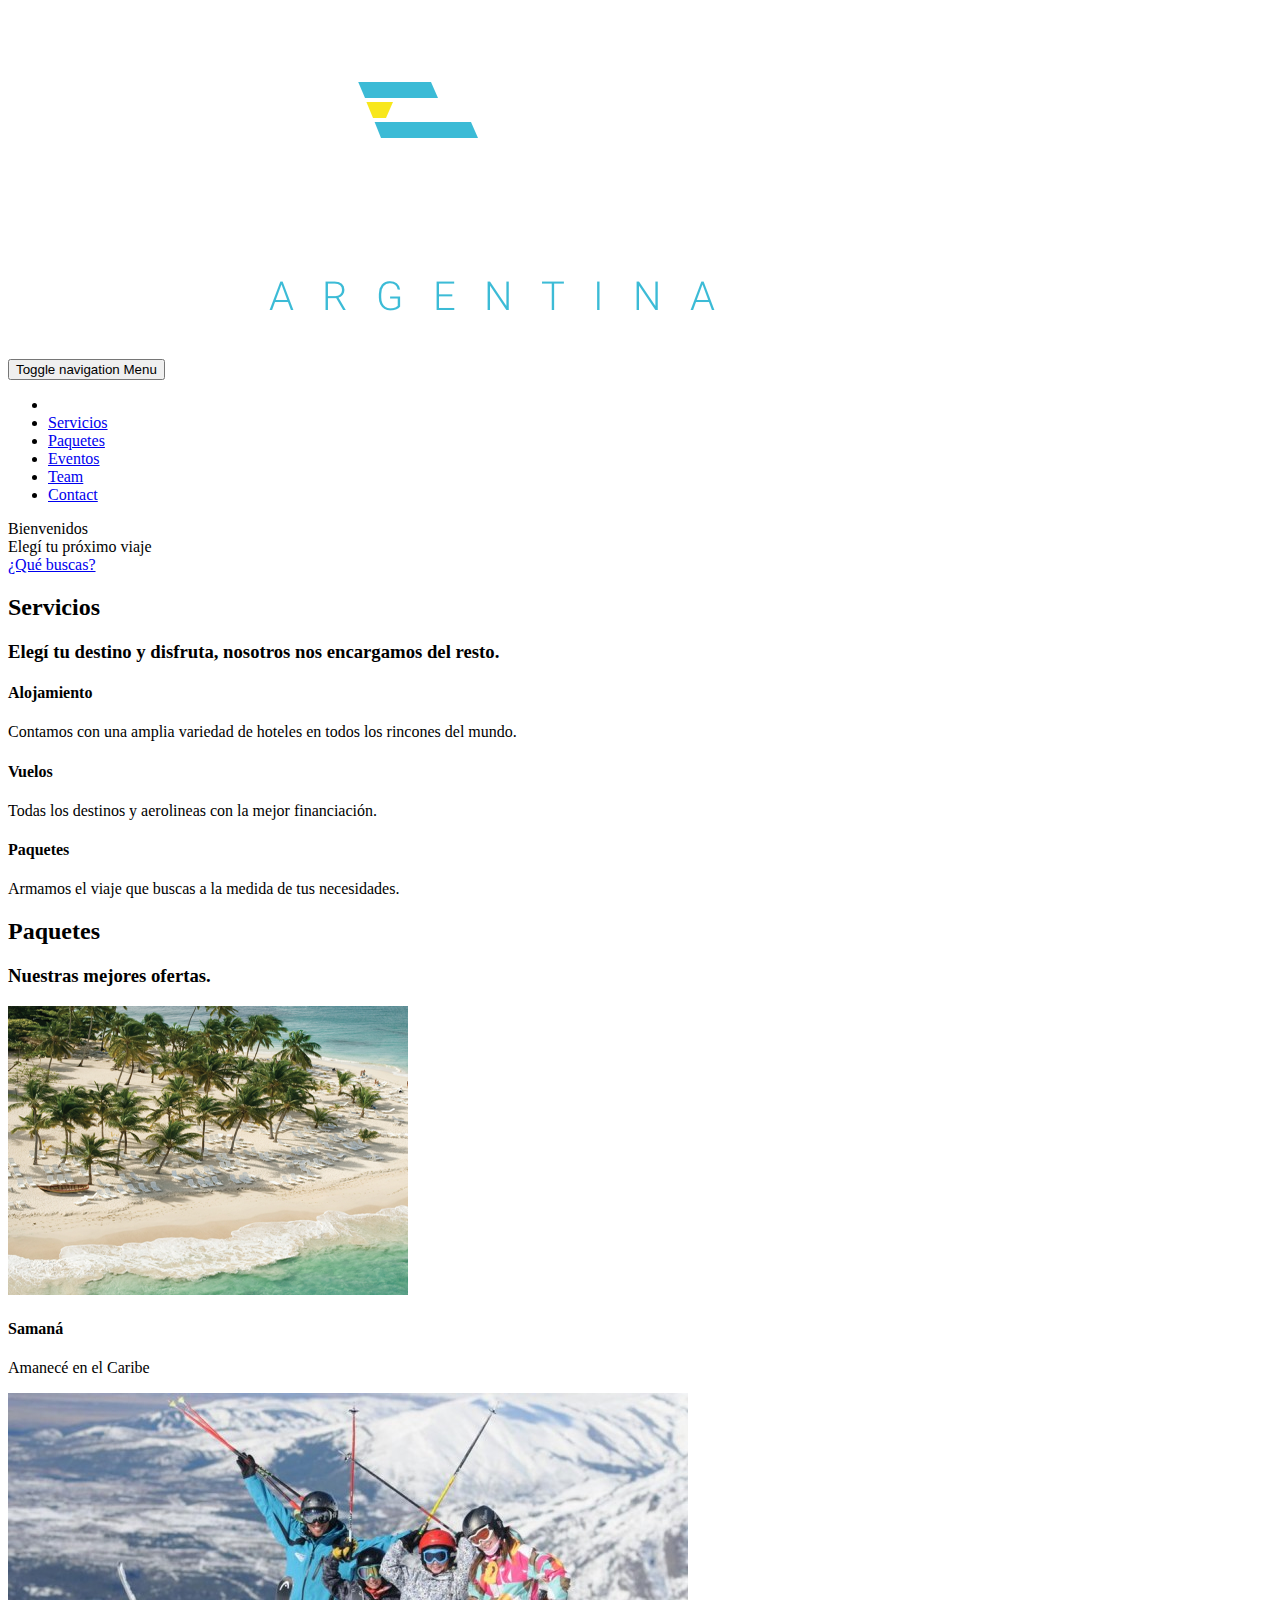
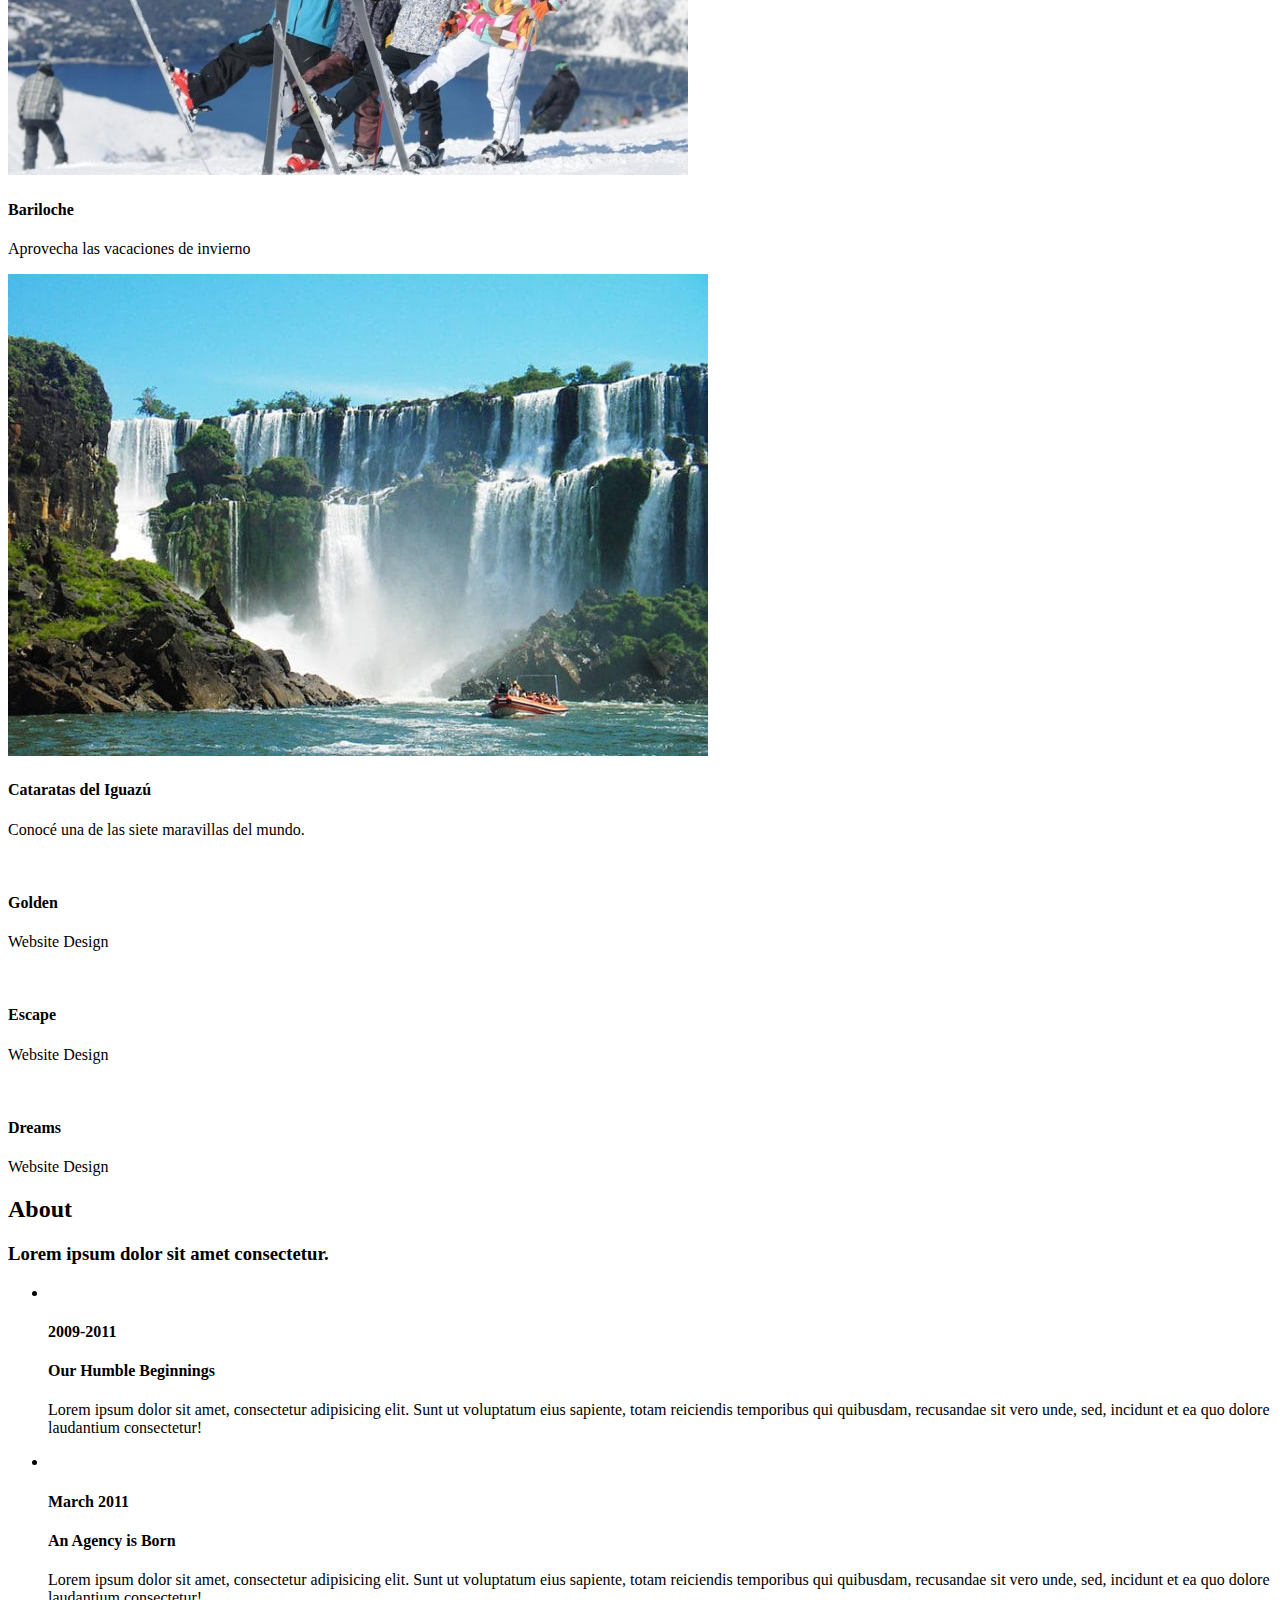
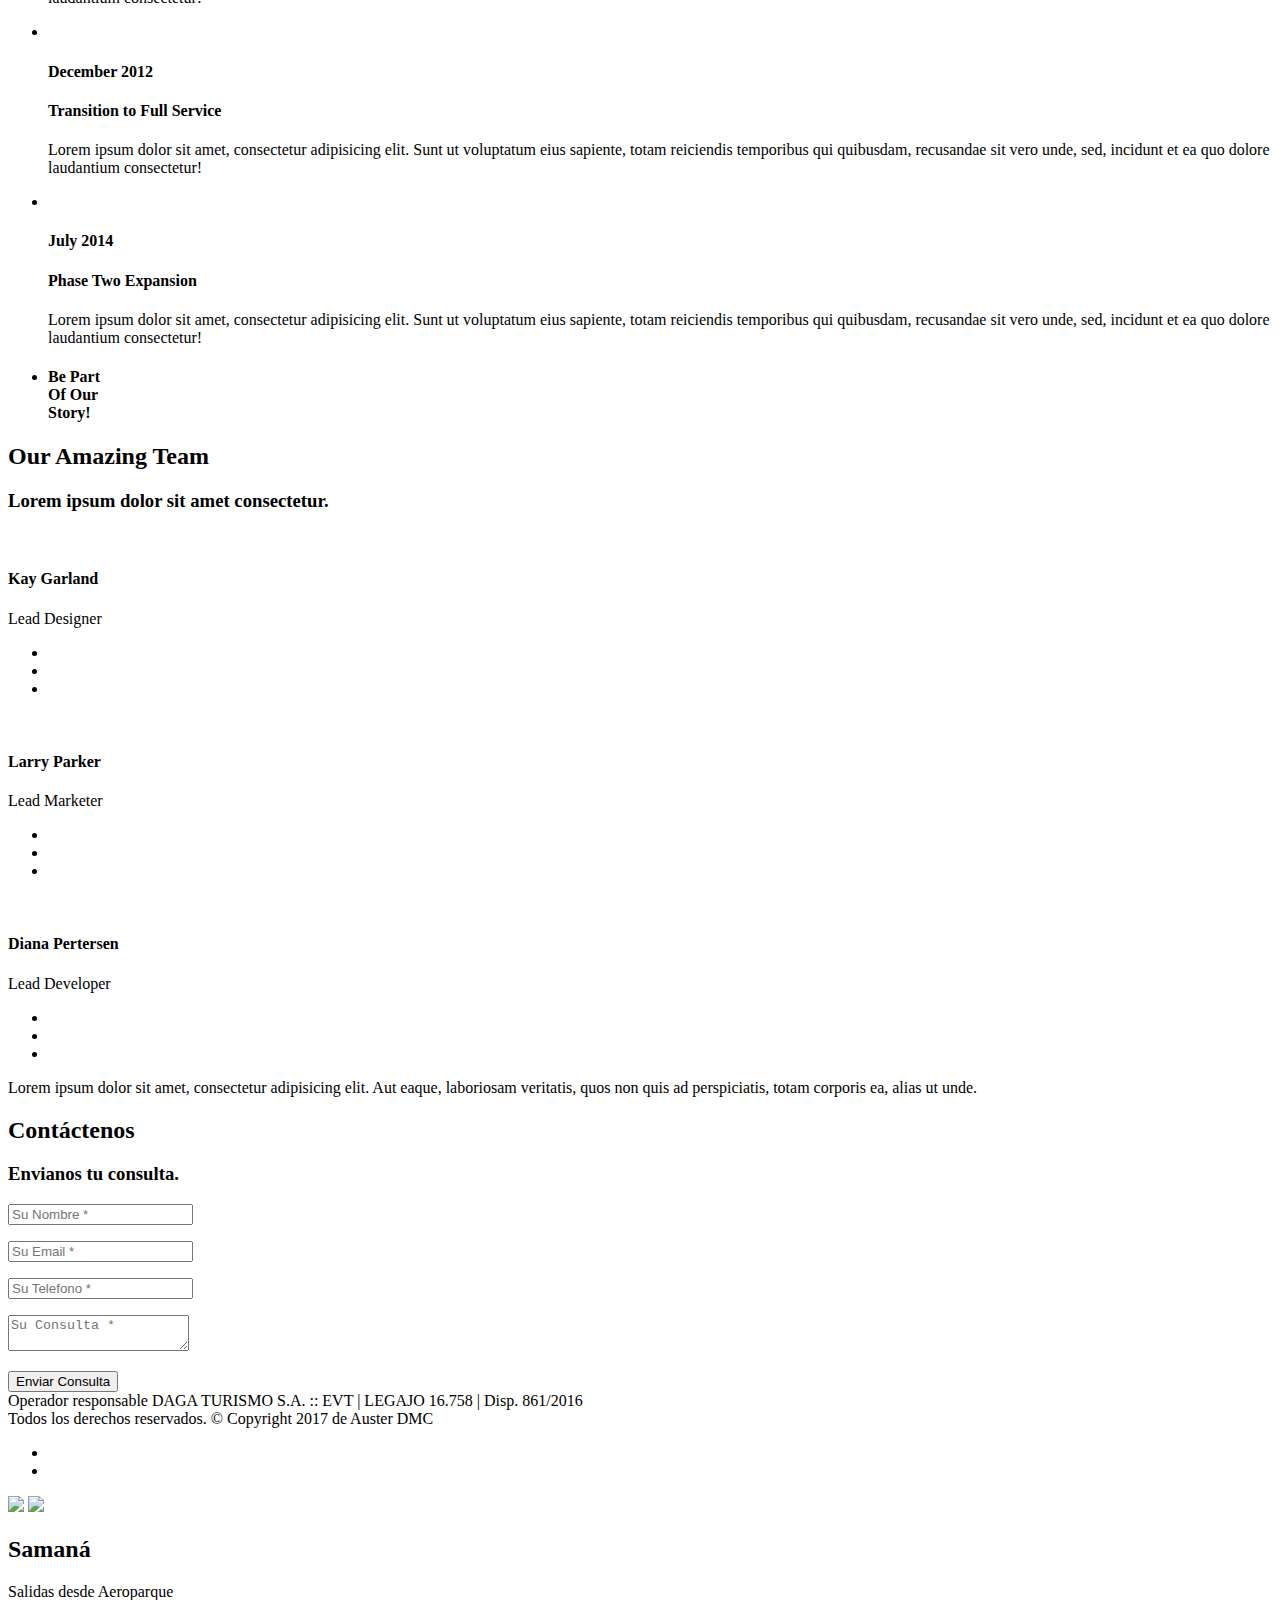
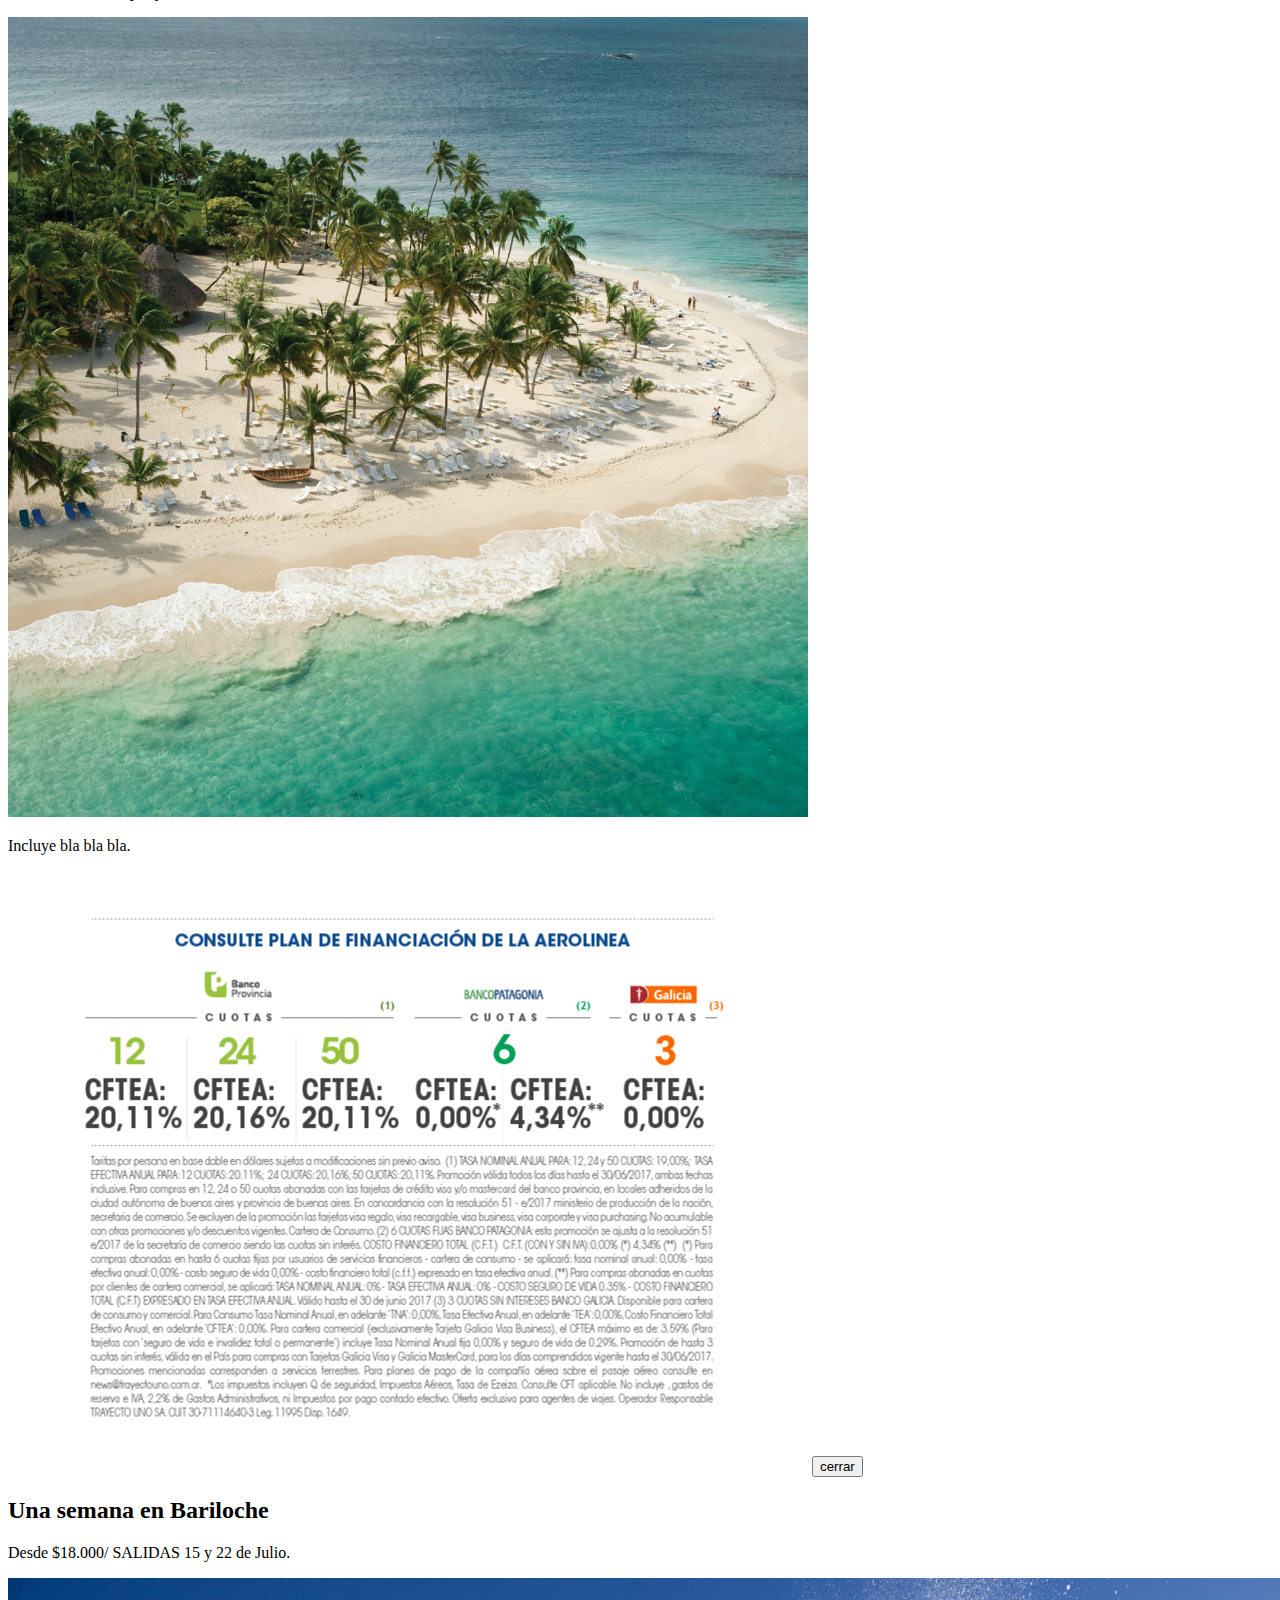
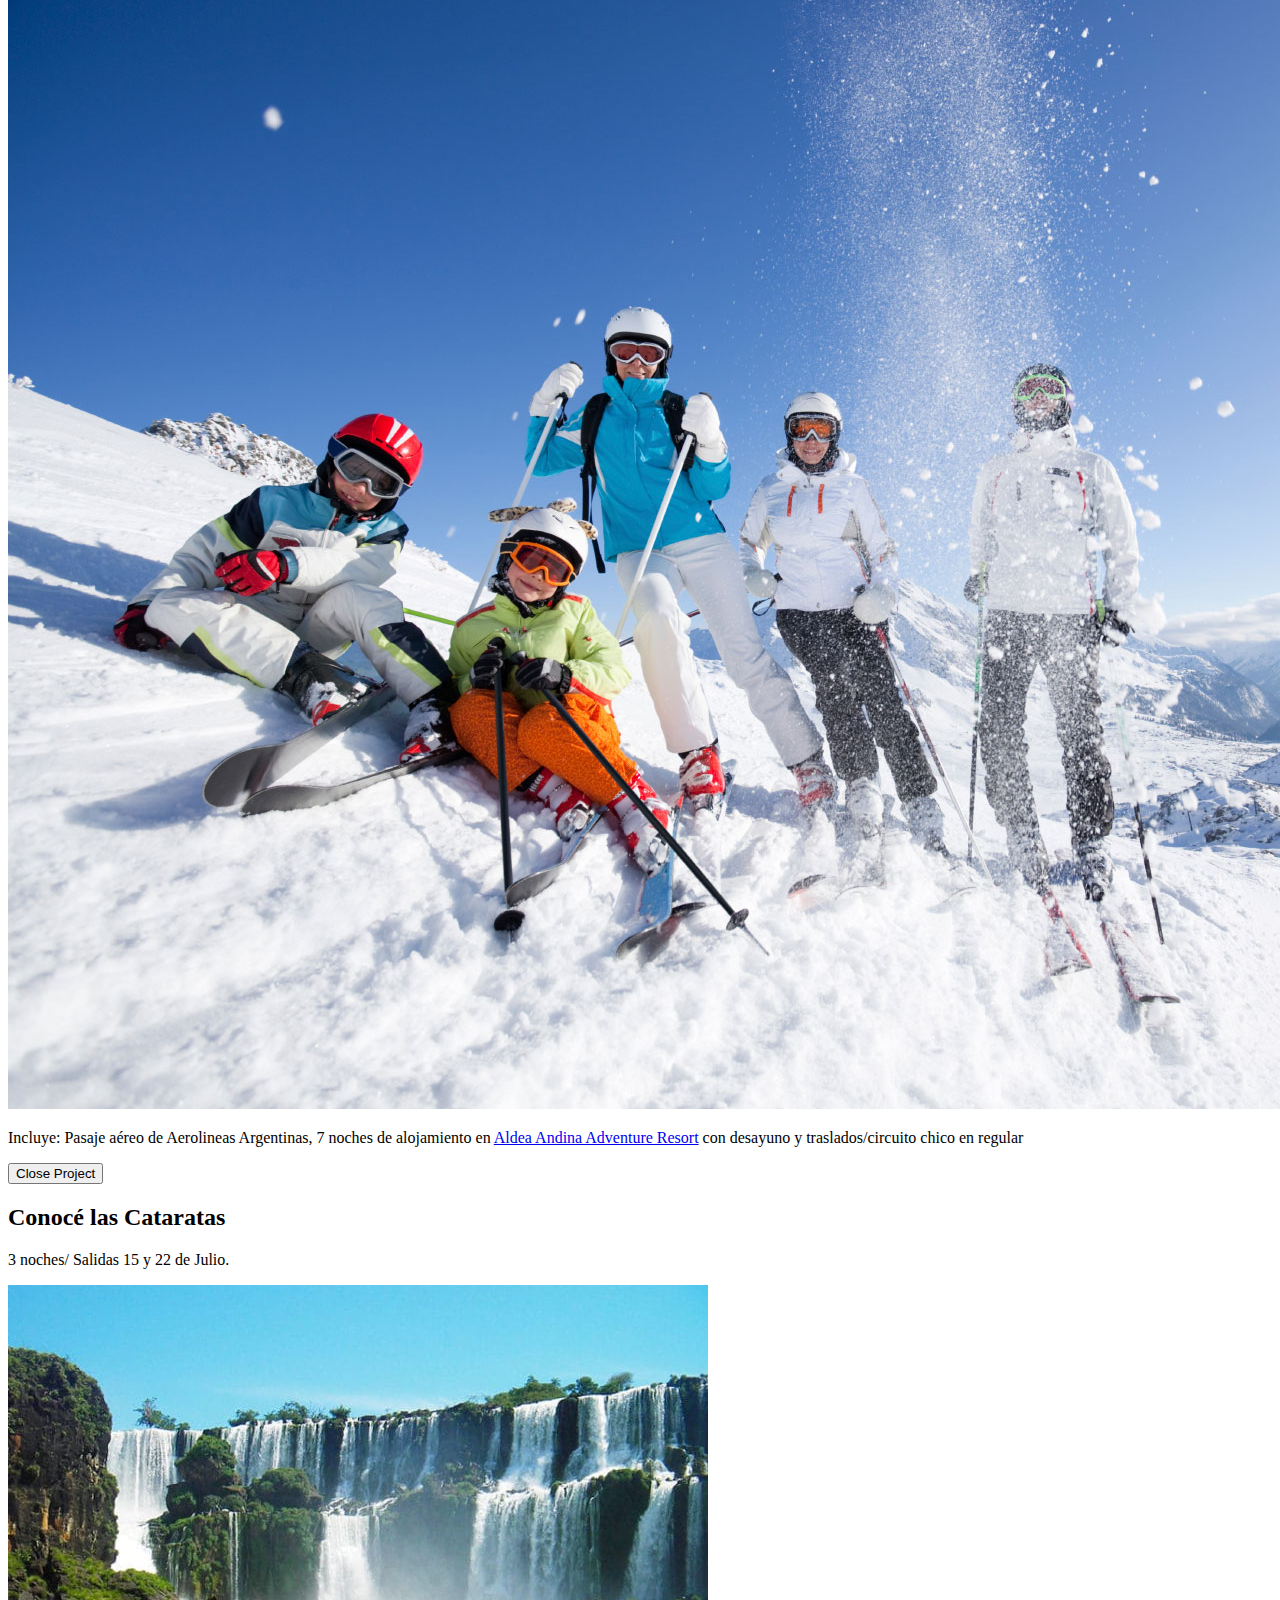
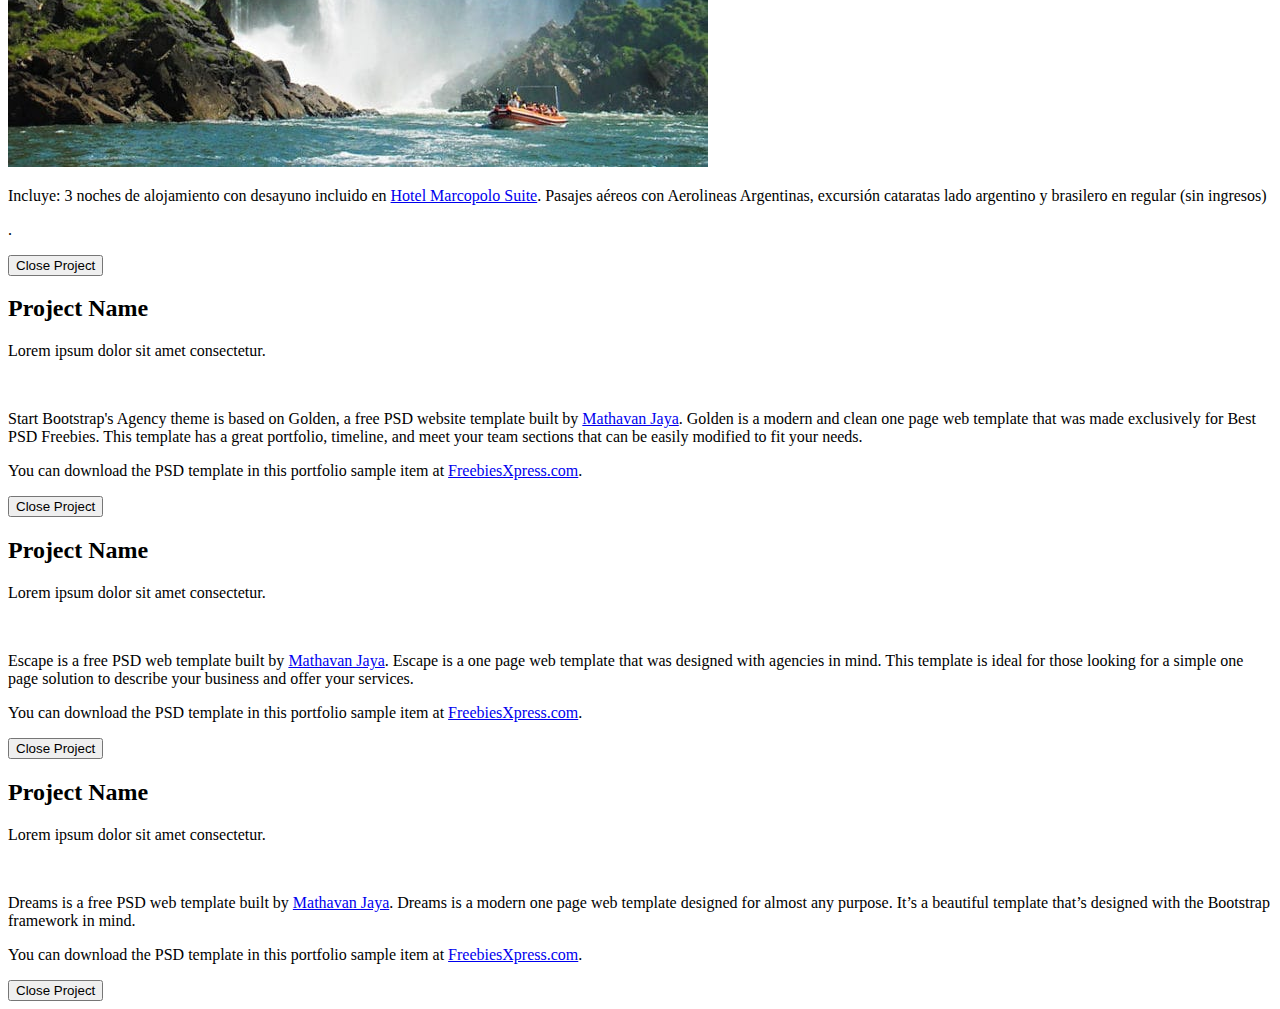
==== commit 8285c7ed: "pruebas del mail" ====
--- a/index.html
+++ b/index.html
@@ -34,6 +34,14 @@
 </head>
 
 <body id="page-top" class="index">
+<script>(function(){
+  var d = document, s = d.getElementsByTagName('script')[0], js = d.getElementById('olap-jssdk');
+  if (js) return;
+  js = d.createElement('SCRIPT');
+  js.id = 'olap-jssdk';
+  js.src = '//plus.ola.com.ar/embed.js?tok=964b0d7342d5771284e5b1e20e5e35fb';
+  s.parentNode.insertBefore(js, s);
+}())</script>
 
     <!-- Navigation -->
     <nav id="mainNav" class="navbar navbar-default navbar-custom navbar-fixed-top">
@@ -77,9 +85,11 @@
     <!-- Header -->
     <header>
         <div class="container">
+
             <div class="intro-text">
                 <div class="intro-lead-in">Bienvenidos</div>
-                <div class="intro-heading">Elegí tu próximo viaje</div>
+                <div class="intro-heading">Elegí tu próximo viaje</div> 
+<!--                 <div id="olap-search" data-olap-layout="1" data-olap-width="400" data-olap-url="http://www.auster.tur.ar/resultado.html" data-olap-tabs="5"></div>      -->                    
                 <a href="#services" class="page-scroll btn btn-xl">¿Qué buscas?</a>
             </div>
         </div>
@@ -430,7 +440,8 @@
                             <div class="clearfix"></div>
                             <div class="col-lg-12 text-center">
                                 <div id="success"></div>
-                                <button type="submit" class="btn btn-xl">Enviar Consulta</button>
+                                <button type="submit" class="btn btn-xl">Enviar Consulta<i id="loading-image" class="fa fa-circle-o-notch fa-spin" style="font-size:24px; display:none"></i></button>
+
                             </div>
                         </div>
                     </form>
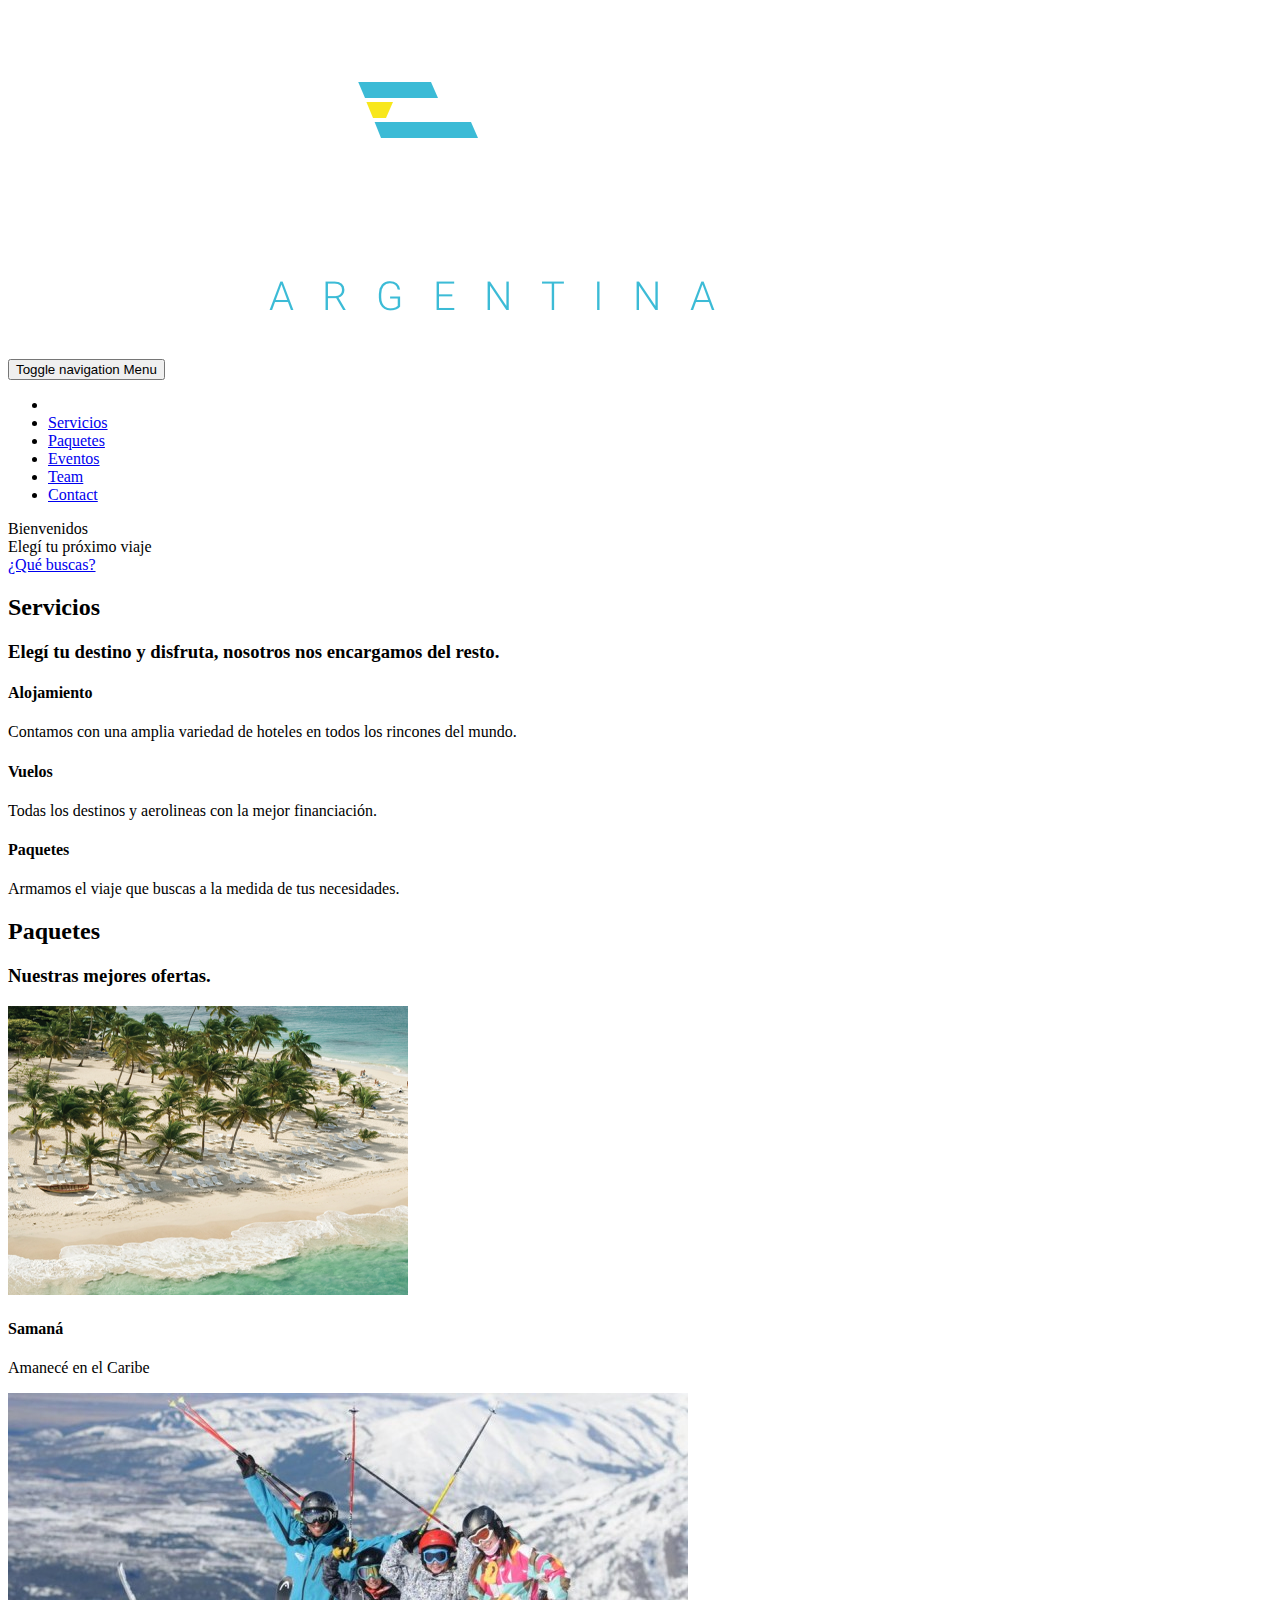
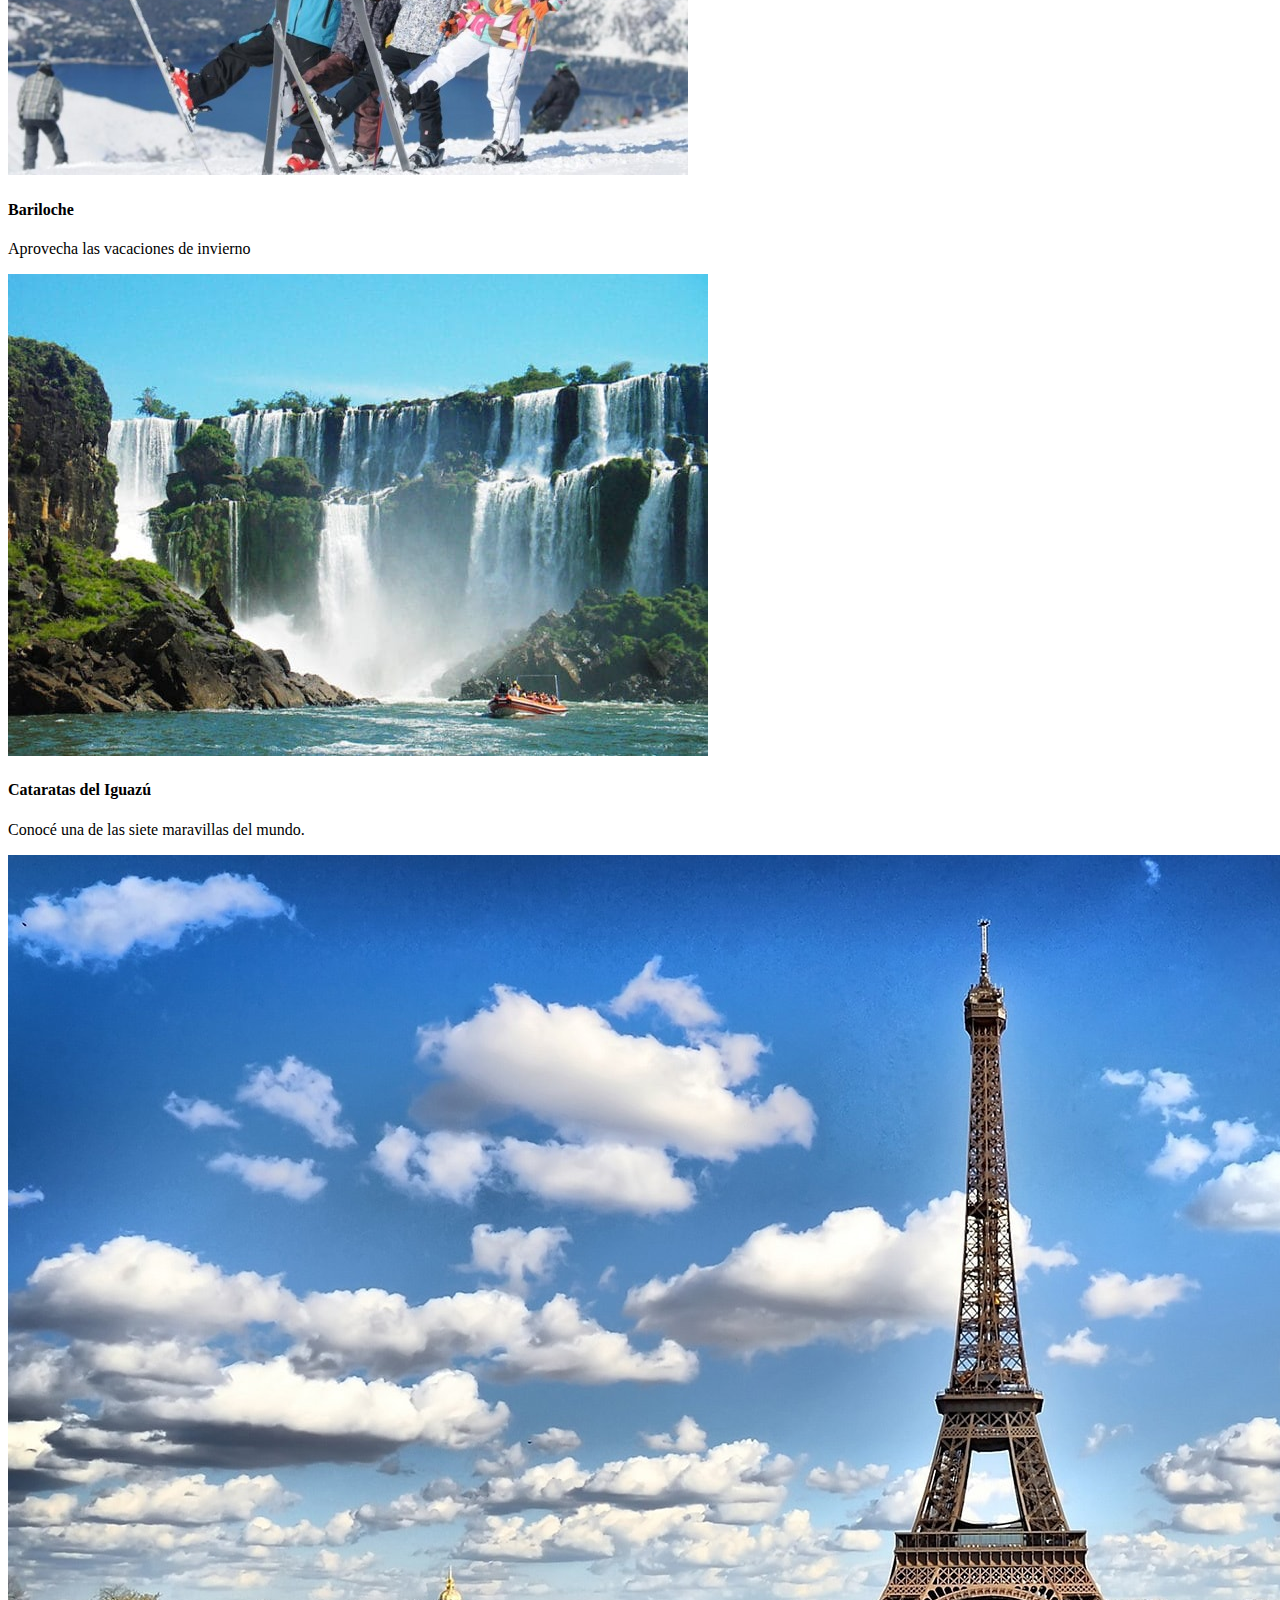
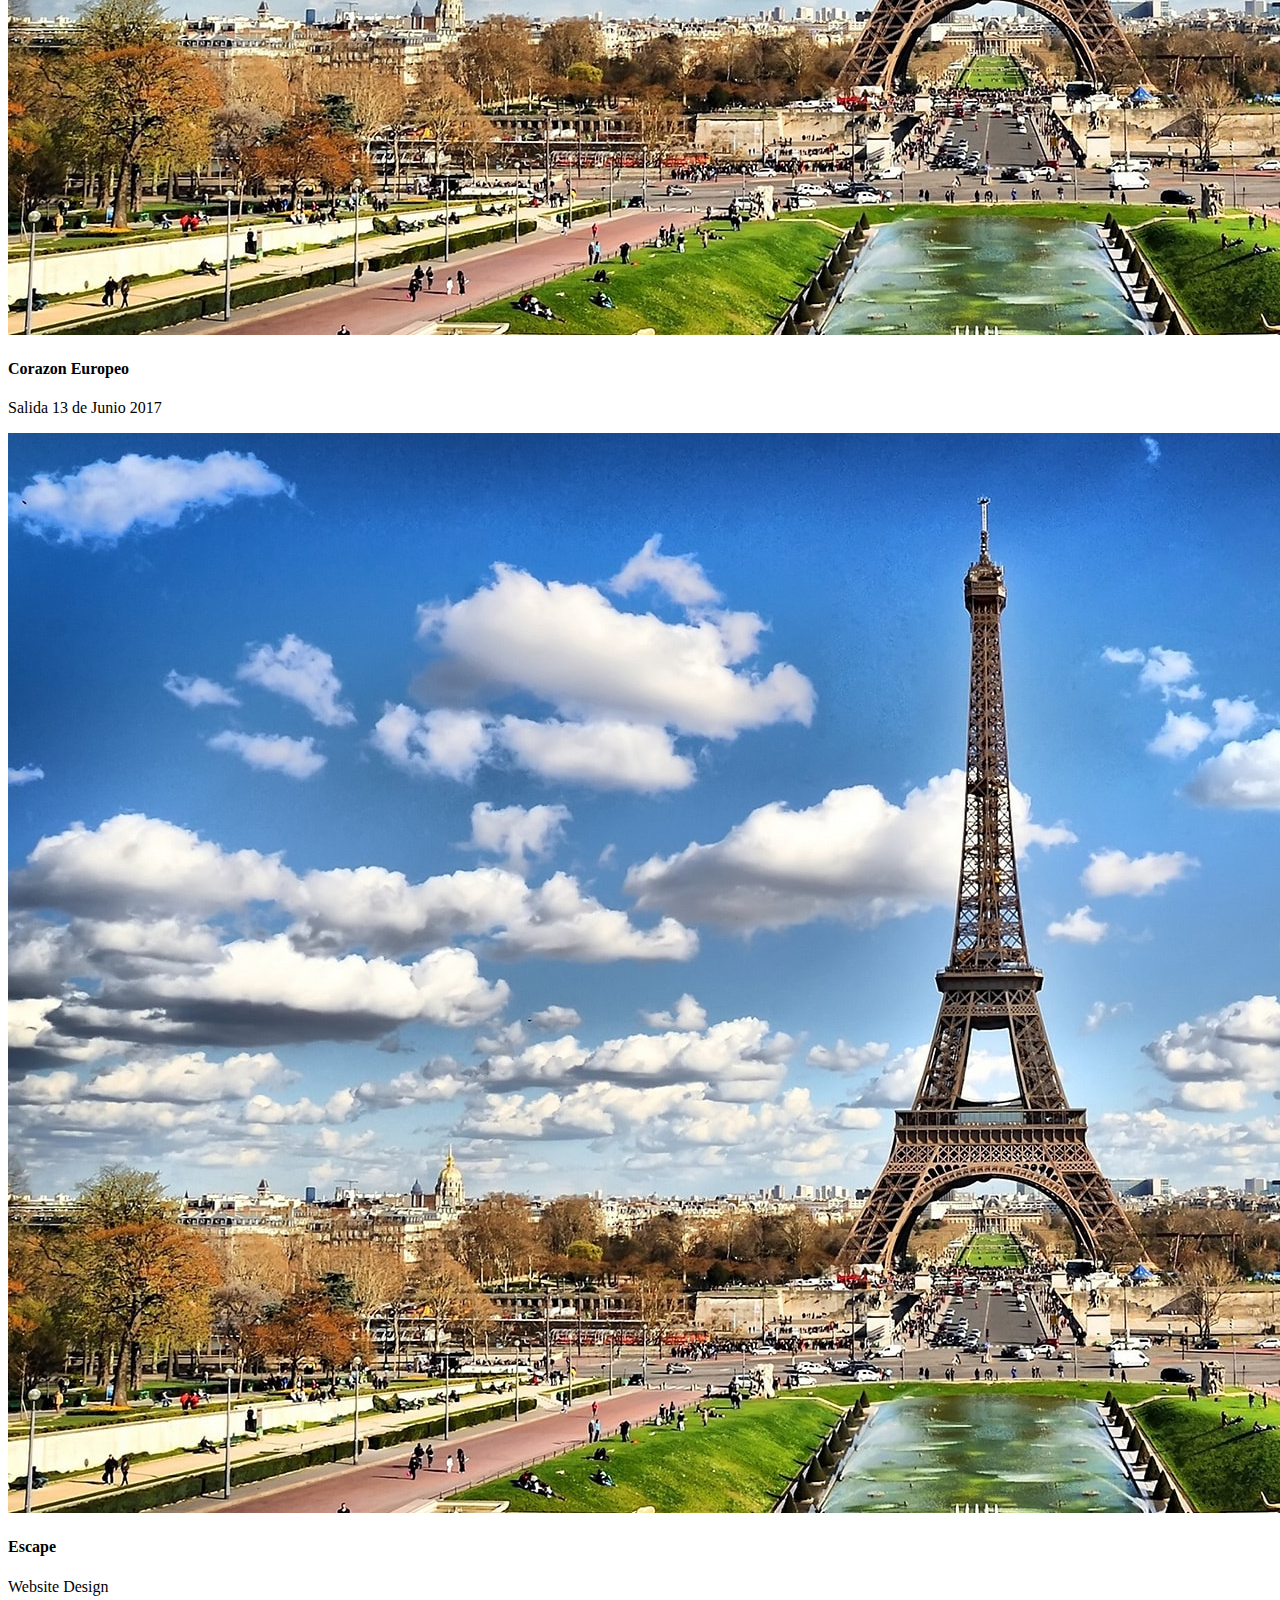
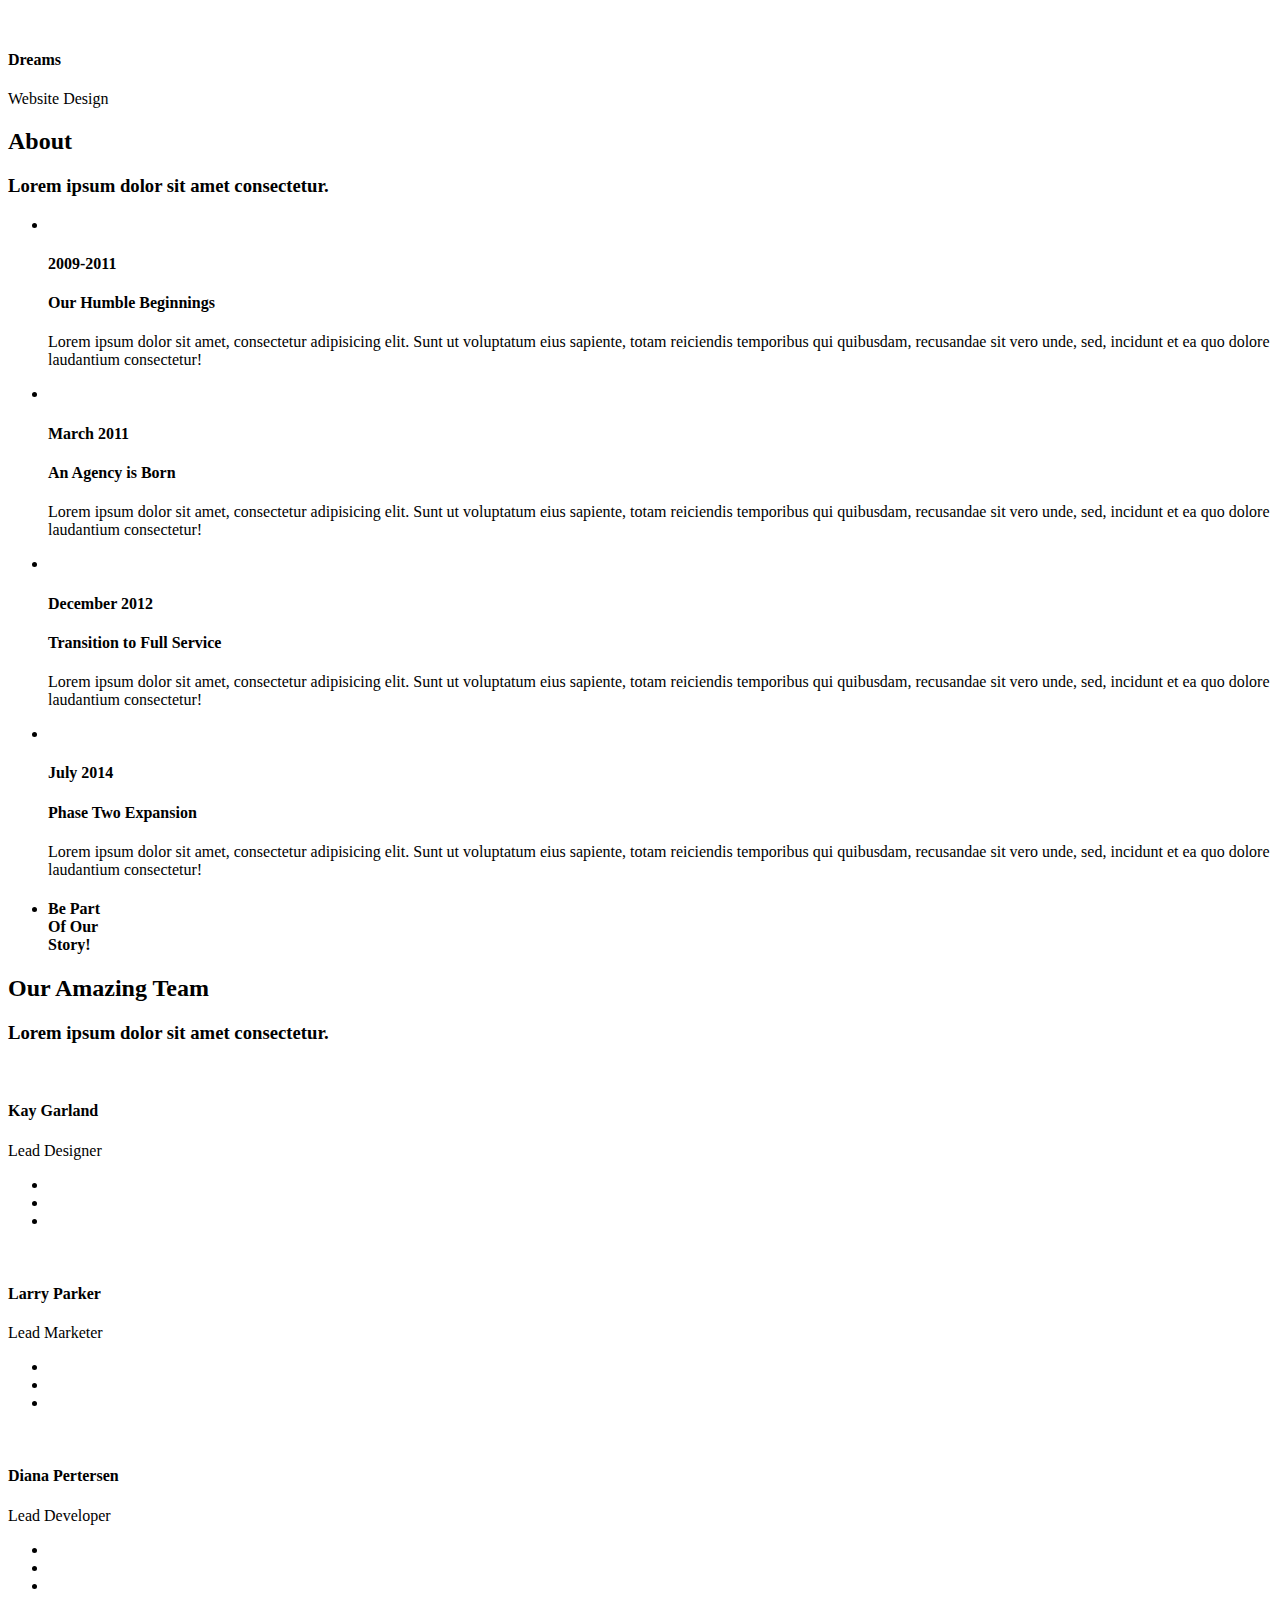
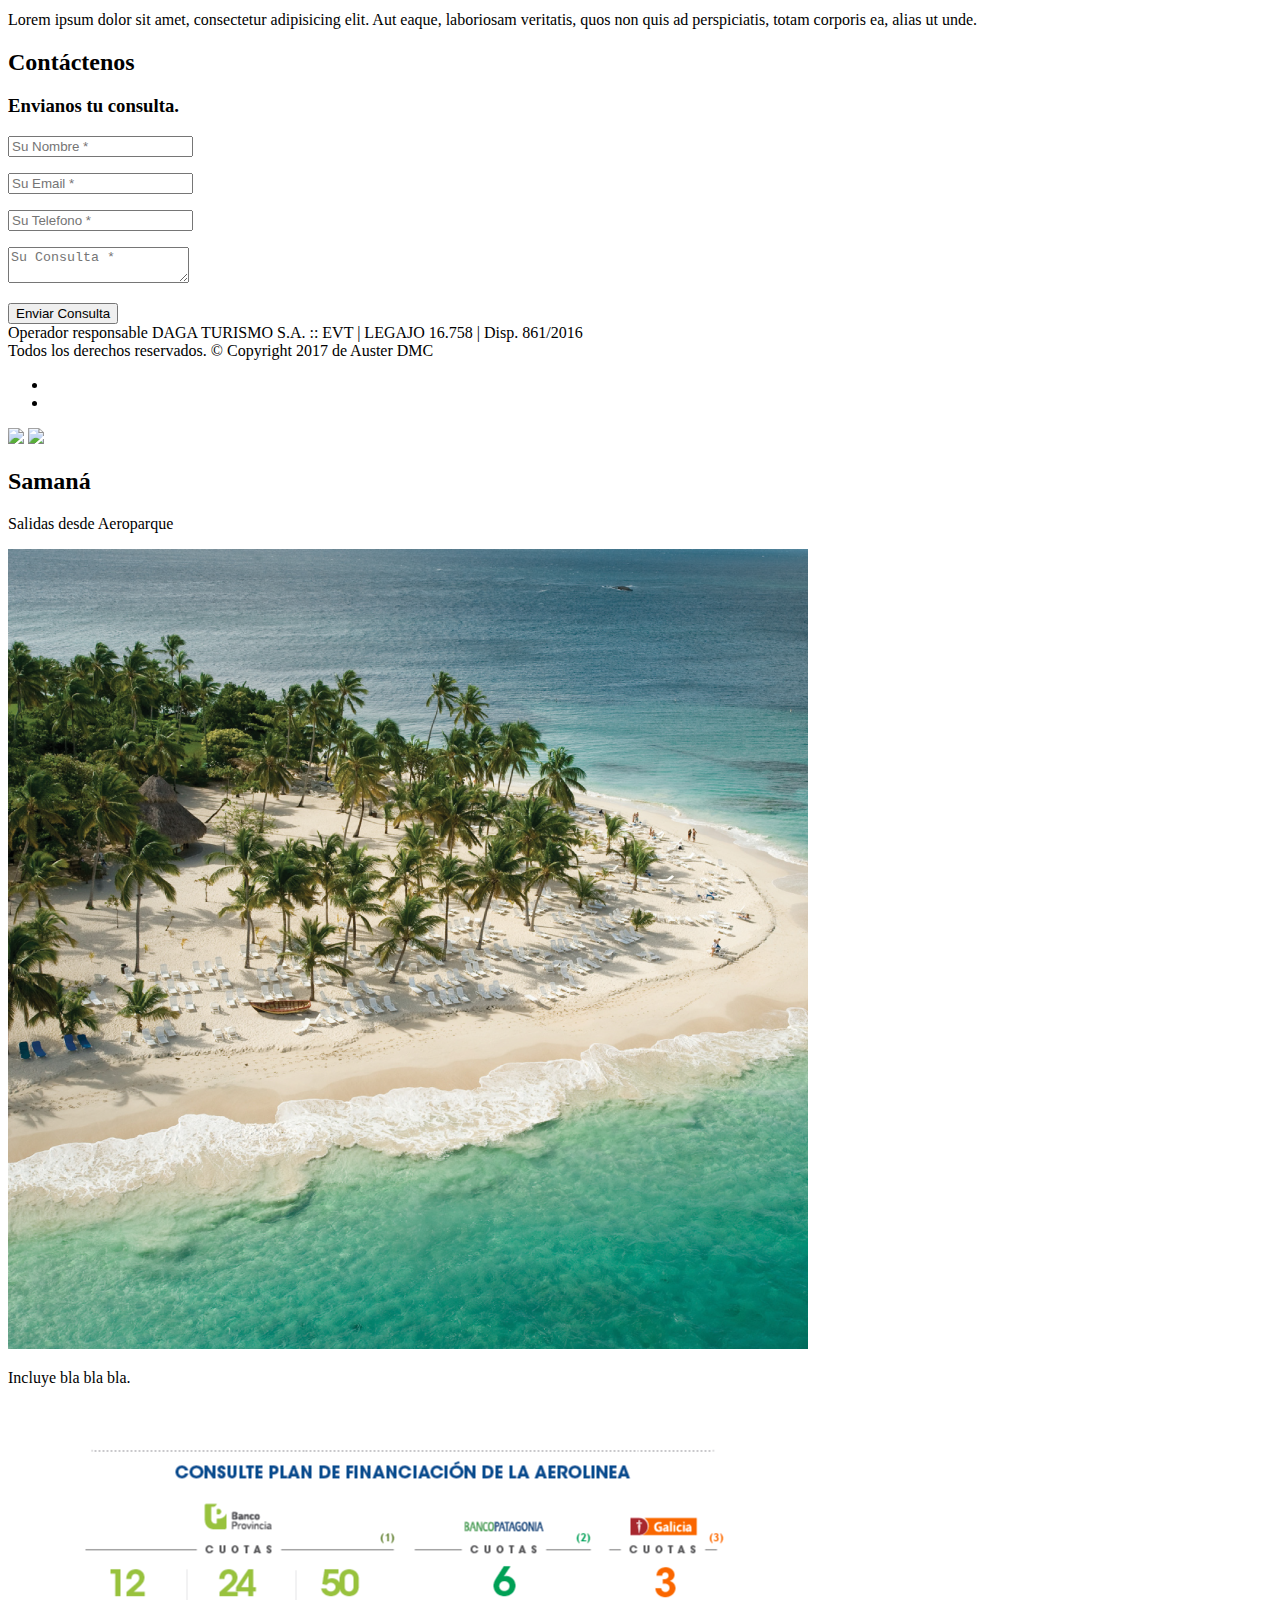
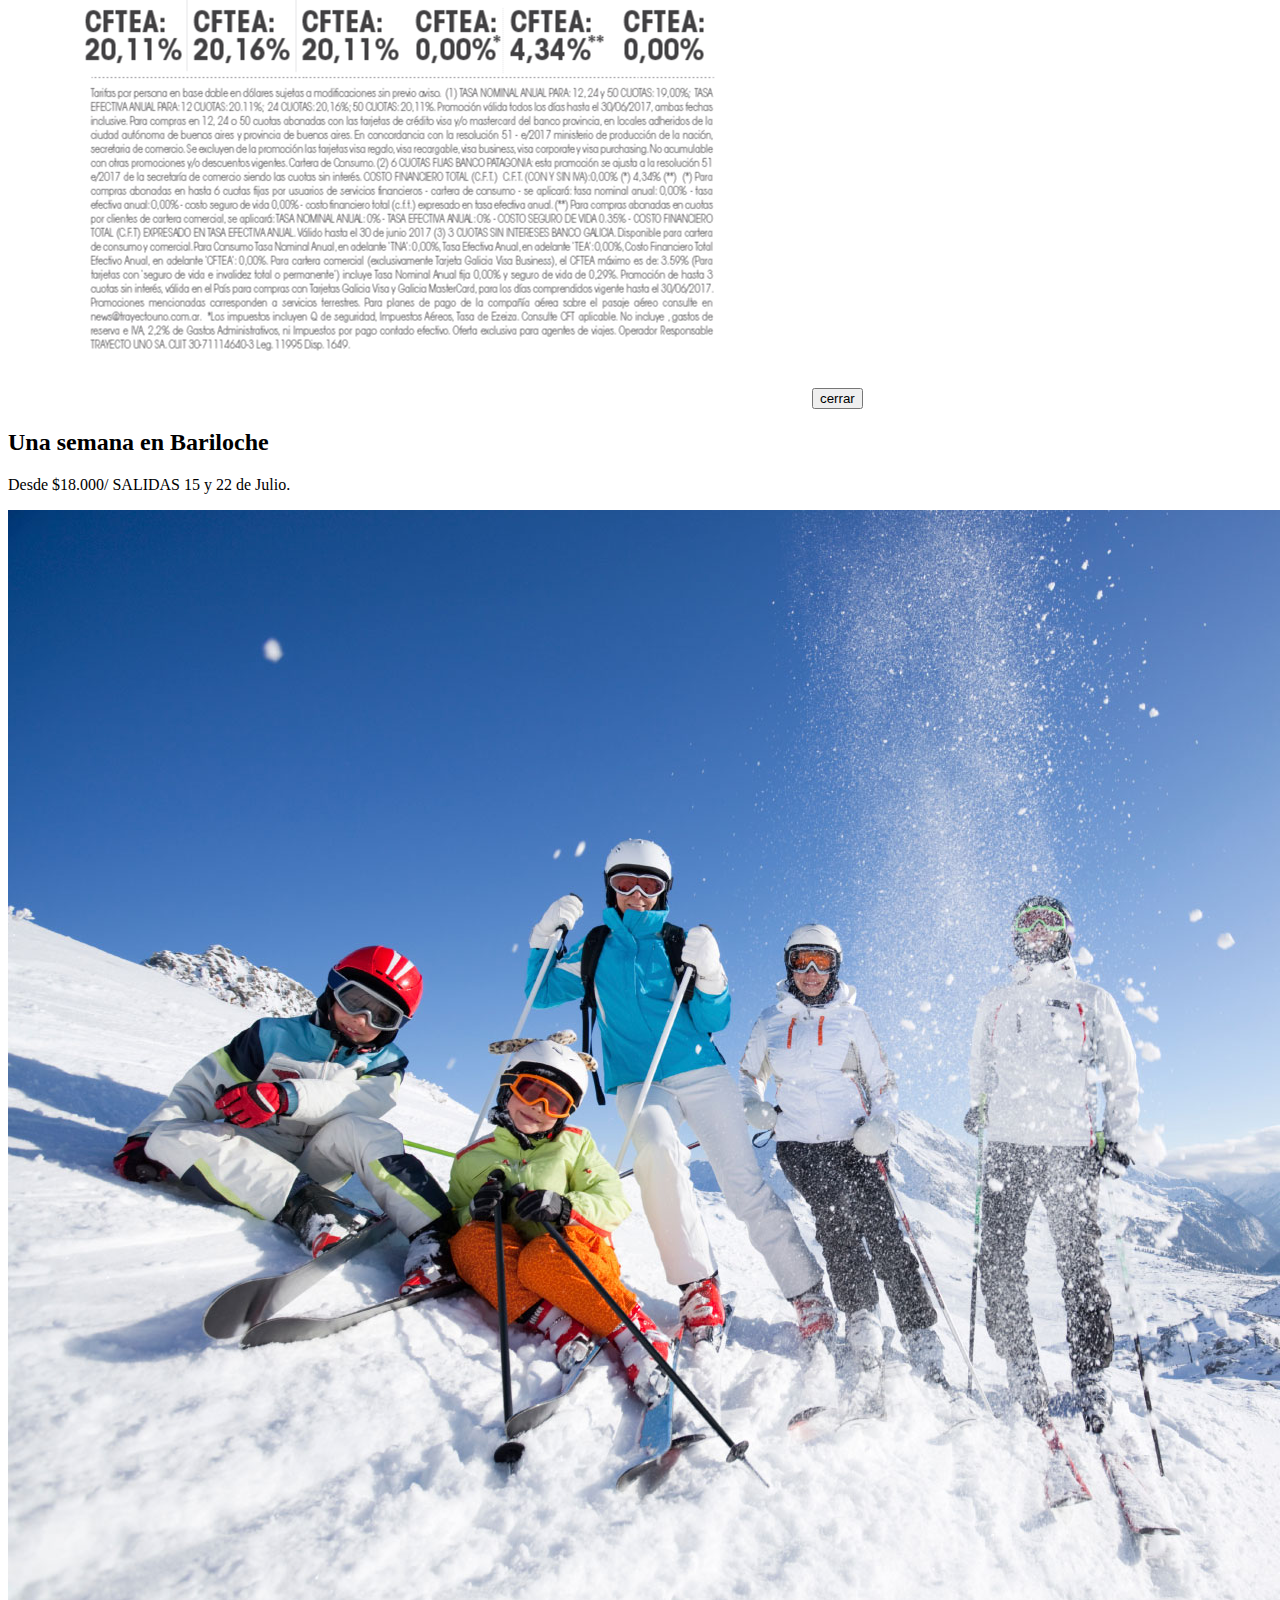
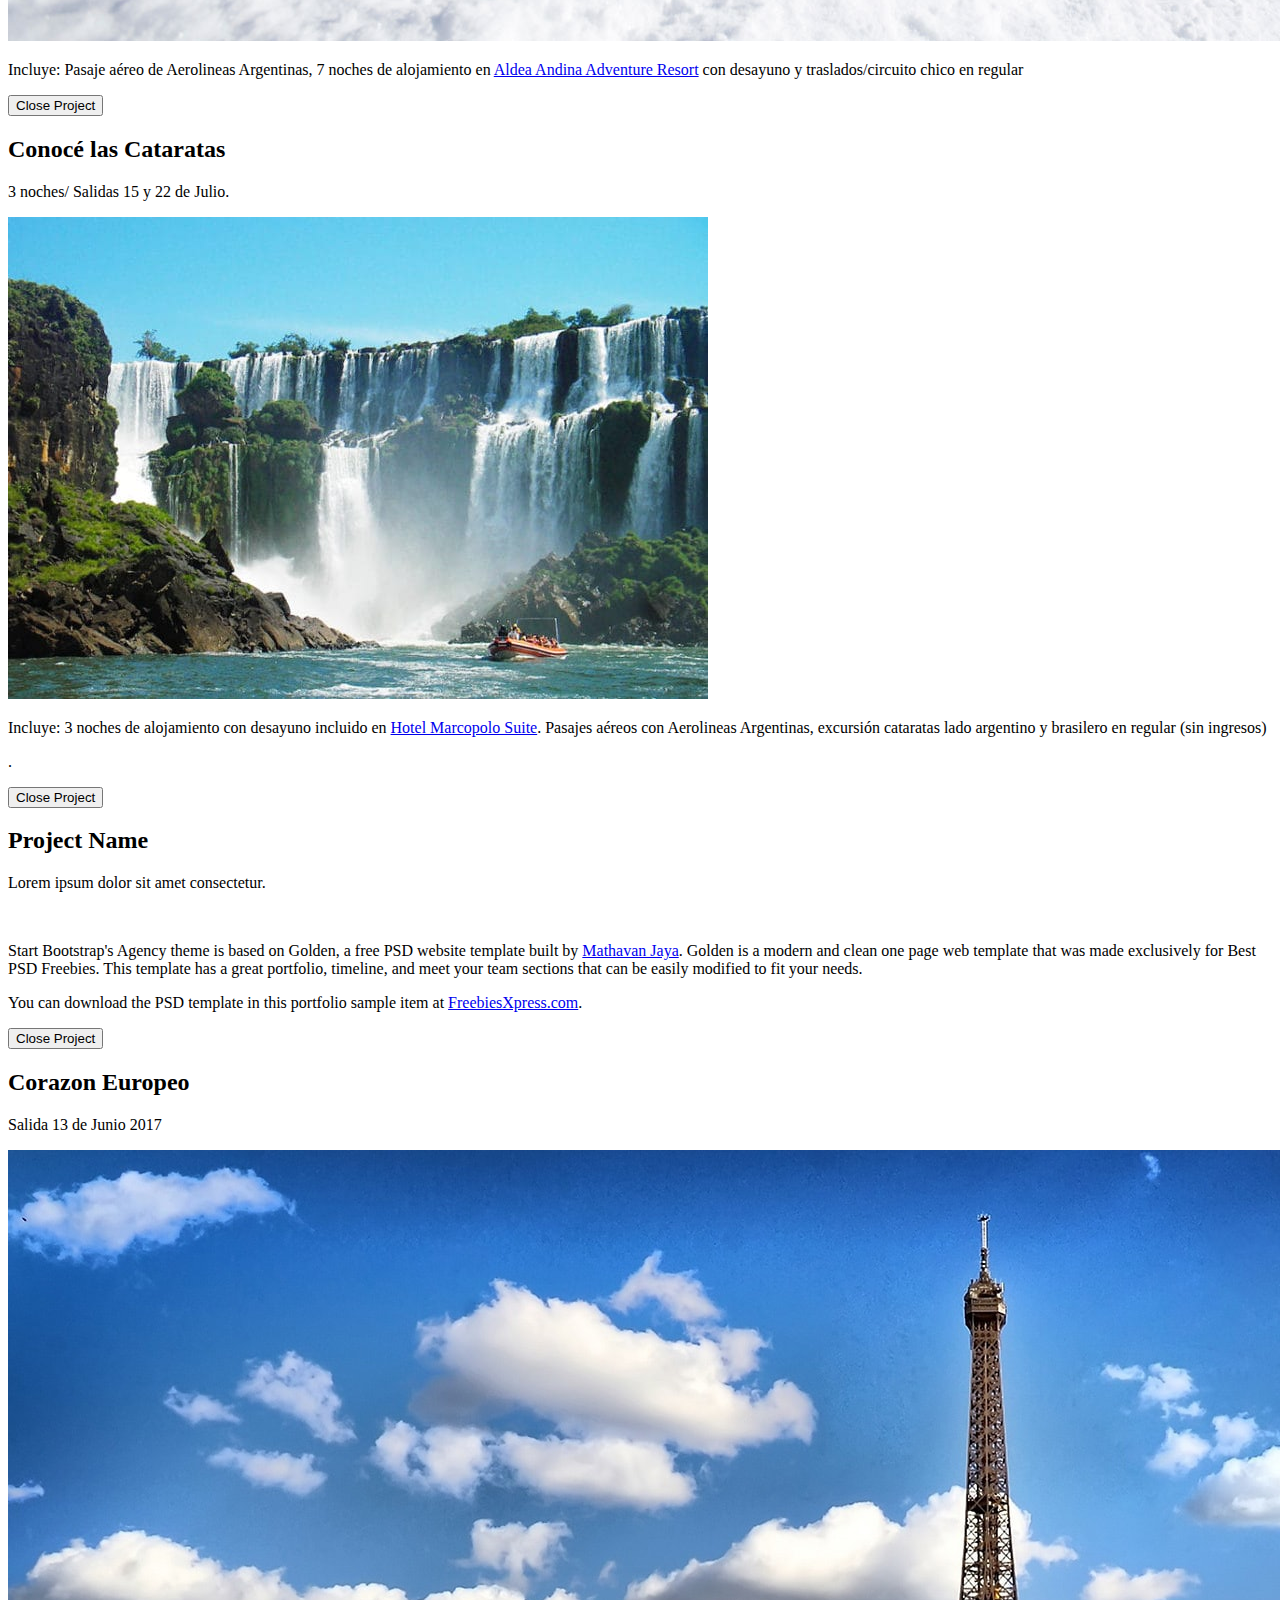
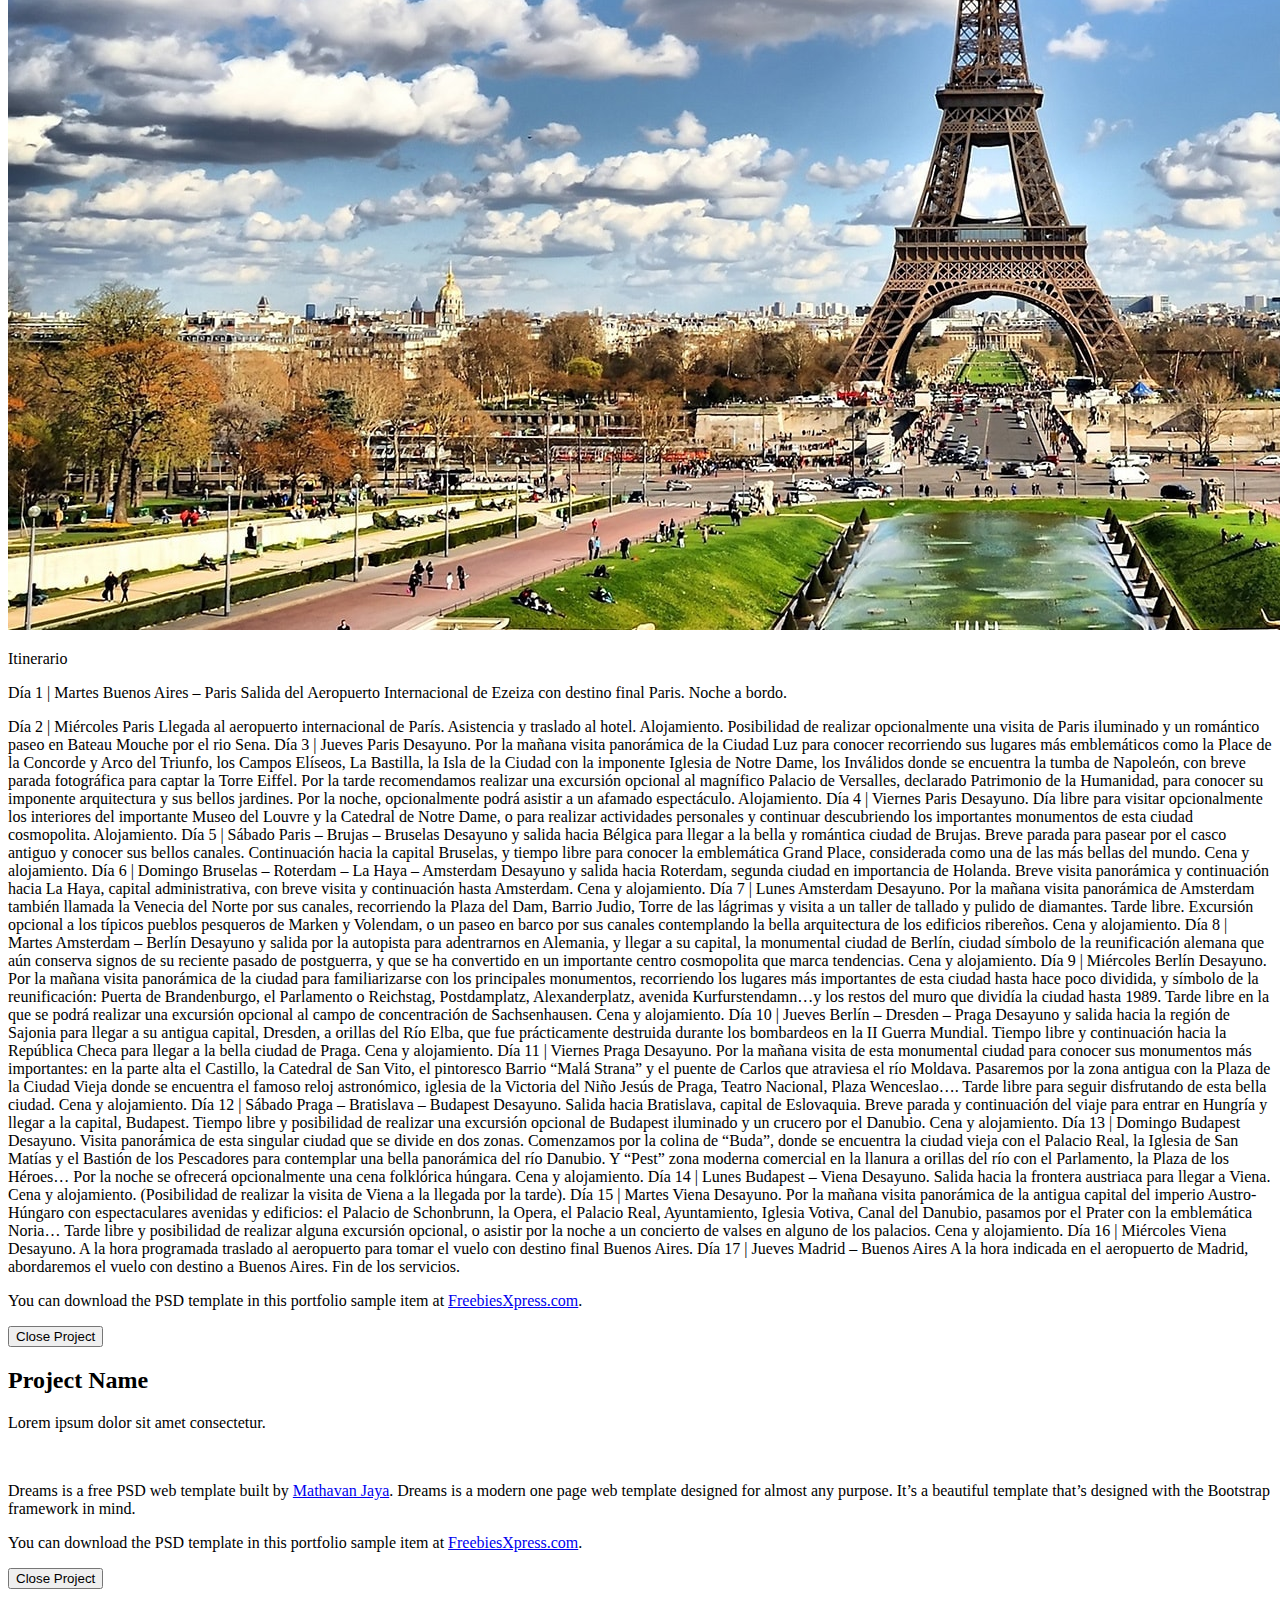
==== commit e26f154a: "Subi las fotos de Corazon Europeo" ====
--- a/index.html
+++ b/index.html
@@ -192,11 +192,11 @@
                                 <i class="fa fa-plus fa-3x"></i>
                             </div>
                         </div>
-                        <img src="img/portfolio/golden.png" class="img-responsive" alt="">
+                        <img src="img/portfolio/coreur.jpg" class="img-responsive" alt="">
                     </a>
                     <div class="portfolio-caption">
-                        <h4>Golden</h4>
-                        <p class="text-muted">Website Design</p>
+                        <h4>Corazon Europeo</h4>
+                        <p class="text-muted">Salida 13 de Junio 2017</p>
                     </div>
                 </div>
                 <div class="col-md-4 col-sm-6 portfolio-item">
@@ -206,7 +206,7 @@
                                 <i class="fa fa-plus fa-3x"></i>
                             </div>
                         </div>
-                        <img src="img/portfolio/escape.png" class="img-responsive" alt="">
+                        <img src="img/portfolio/coreur.jpg" class="img-responsive" alt="">
                     </a>
                     <div class="portfolio-caption">
                         <h4>Escape</h4>
@@ -605,10 +605,96 @@
                         <div class="col-lg-8 col-lg-offset-2">
                             <div class="modal-body">
                                 <!-- Project Details Go Here -->
-                                <h2>Project Name</h2>
-                                <p class="item-intro text-muted">Lorem ipsum dolor sit amet consectetur.</p>
-                                <img class="img-responsive img-centered" src="img/portfolio/escape-preview.png" alt="">
-                                <p>Escape is a free PSD web template built by <a href="https://www.behance.net/MathavanJaya">Mathavan Jaya</a>. Escape is a one page web template that was designed with agencies in mind. This template is ideal for those looking for a simple one page solution to describe your business and offer your services.</p>
+                                <h2>Corazon Europeo</h2>
+                                <p class="item-intro text-muted">Salida 13 de Junio 2017</p>
+                                <img class="img-responsive img-centered" src="img/portfolio/coreur.jpg" alt="">
+                                <p>Itinerario
+<p>Día 1 | Martes
+Buenos Aires – Paris
+Salida del Aeropuerto Internacional de Ezeiza con destino final Paris. Noche a bordo.
+</p>
+
+Día 2 | Miércoles
+Paris
+Llegada al aeropuerto internacional de París. Asistencia y traslado al hotel. Alojamiento. Posibilidad de realizar opcionalmente una visita de Paris iluminado y un romántico paseo en Bateau Mouche por el rio Sena.
+
+
+Día 3 | Jueves
+Paris
+Desayuno. Por la mañana visita panorámica de la Ciudad Luz para conocer recorriendo sus lugares más emblemáticos como la Place de la Concorde y Arco del Triunfo, los Campos Elíseos, La Bastilla, la Isla de la Ciudad con la imponente Iglesia de Notre Dame, los Inválidos donde se encuentra la tumba de Napoleón, con breve parada fotográfica para captar la Torre Eiffel. Por la tarde recomendamos realizar una excursión opcional al magnífico Palacio de Versalles, declarado Patrimonio de la Humanidad, para conocer su imponente arquitectura y sus bellos jardines. Por la noche, opcionalmente podrá asistir a un afamado espectáculo. Alojamiento.
+
+
+Día 4 | Viernes
+Paris
+Desayuno. Día libre para visitar opcionalmente los interiores del importante Museo del Louvre y la Catedral de Notre Dame, o para realizar actividades personales y continuar descubriendo los importantes monumentos de esta ciudad cosmopolita. Alojamiento.
+
+
+Día 5 | Sábado
+Paris – Brujas – Bruselas
+Desayuno y salida hacia Bélgica para llegar a la bella y romántica ciudad de Brujas. Breve parada para pasear por el casco antiguo y conocer sus bellos canales. Continuación hacia la capital Bruselas, y tiempo libre para conocer la emblemática Grand Place, considerada como una de las más bellas del mundo. Cena y alojamiento.
+
+
+Día 6 | Domingo
+Bruselas – Roterdam – La Haya – Amsterdam
+Desayuno y salida hacia Roterdam, segunda ciudad en importancia de Holanda. Breve visita panorámica y continuación hacia La Haya, capital administrativa, con breve visita y continuación hasta Amsterdam. Cena y alojamiento.
+
+
+Día 7 | Lunes
+Amsterdam
+Desayuno. Por la mañana visita panorámica de Amsterdam también llamada la Venecia del Norte por sus canales, recorriendo la Plaza del Dam, Barrio Judio, Torre de las lágrimas y visita a un taller de tallado y pulido de diamantes. Tarde libre. Excursión opcional a los típicos pueblos pesqueros de Marken y Volendam, o un paseo en barco por sus canales contemplando la bella arquitectura de los edificios ribereños. Cena y alojamiento.
+
+
+Día 8 | Martes
+Amsterdam – Berlín
+Desayuno y salida por la autopista para adentrarnos en Alemania, y llegar a su capital, la monumental ciudad de Berlín, ciudad símbolo de la reunificación alemana que aún conserva signos de su reciente pasado de postguerra, y que se ha convertido en un importante centro cosmopolita que marca tendencias. Cena y alojamiento.
+
+
+Día 9 | Miércoles
+Berlín
+Desayuno. Por la mañana visita panorámica de la ciudad para familiarizarse con los principales monumentos, recorriendo los lugares más importantes de esta ciudad hasta hace poco dividida, y símbolo de la reunificación: Puerta de Brandenburgo, el Parlamento o Reichstag, Postdamplatz, Alexanderplatz, avenida Kurfurstendamn…y los restos del muro que dividía la ciudad hasta 1989. Tarde libre en la que se podrá realizar una excursión opcional al campo de concentración de Sachsenhausen. Cena y alojamiento.
+
+
+Día 10 | Jueves
+Berlín – Dresden – Praga
+Desayuno y salida hacia la región de Sajonia para llegar a su antigua capital, Dresden, a orillas del Río Elba, que fue prácticamente destruida durante los bombardeos en la II Guerra Mundial. Tiempo libre y continuación hacia la República Checa para llegar a la bella ciudad de Praga. Cena y alojamiento.
+
+
+Día 11 | Viernes
+Praga
+Desayuno. Por la mañana visita de esta monumental ciudad para conocer sus monumentos más importantes: en la parte alta el Castillo, la Catedral de San Vito, el pintoresco Barrio “Malá Strana” y el puente de Carlos que atraviesa el río Moldava. Pasaremos por la zona antigua con la Plaza de la Ciudad Vieja donde se encuentra el famoso reloj astronómico, iglesia de la Victoria del Niño Jesús de Praga, Teatro Nacional, Plaza Wenceslao…. Tarde libre para seguir disfrutando de esta bella ciudad. Cena y alojamiento.
+
+
+Día 12 | Sábado
+Praga – Bratislava – Budapest
+Desayuno. Salida hacia Bratislava, capital de Eslovaquia. Breve parada y continuación del viaje para entrar en Hungría y llegar a la capital, Budapest. Tiempo libre y posibilidad de realizar una excursión opcional de Budapest iluminado y un crucero por el Danubio. Cena y alojamiento.
+
+
+Día 13 | Domingo
+Budapest
+Desayuno. Visita panorámica de esta singular ciudad que se divide en dos zonas. Comenzamos por la colina de “Buda”, donde se encuentra la ciudad vieja con el Palacio Real, la Iglesia de San Matías y el Bastión de los Pescadores para contemplar una bella panorámica del río Danubio. Y “Pest” zona moderna comercial en la llanura a orillas del río con el Parlamento, la Plaza de los Héroes… Por la noche se ofrecerá opcionalmente una cena folklórica húngara. Cena y alojamiento.
+
+
+Día 14 | Lunes
+Budapest – Viena
+Desayuno. Salida hacia la frontera austriaca para llegar a Viena. Cena y alojamiento. (Posibilidad de realizar la visita de Viena a la llegada por la tarde).
+
+
+Día 15 | Martes
+Viena
+Desayuno. Por la mañana visita panorámica de la antigua capital del imperio Austro-Húngaro con espectaculares avenidas y edificios: el Palacio de Schonbrunn, la Opera, el Palacio Real, Ayuntamiento, Iglesia Votiva, Canal del Danubio, pasamos por el Prater con la emblemática Noria… Tarde libre y posibilidad de realizar alguna excursión opcional, o asistir por la noche a un concierto de valses en alguno de los palacios. Cena y alojamiento.
+
+
+Día 16 | Miércoles
+Viena
+Desayuno. A la hora programada traslado al aeropuerto para tomar el vuelo con destino final Buenos Aires.
+
+
+Día 17 | Jueves
+Madrid – Buenos Aires
+A la hora indicada en el aeropuerto de Madrid, abordaremos el vuelo con destino a Buenos Aires.
+
+
+Fin de los servicios.</p>
                                 <p>You can download the PSD template in this portfolio sample item at <a href="http://freebiesxpress.com/gallery/escape-one-page-psd-web-template/">FreebiesXpress.com</a>.</p>
                                 <button type="button" class="btn btn-primary" data-dismiss="modal"><i class="fa fa-times"></i> Close Project</button>
                             </div>
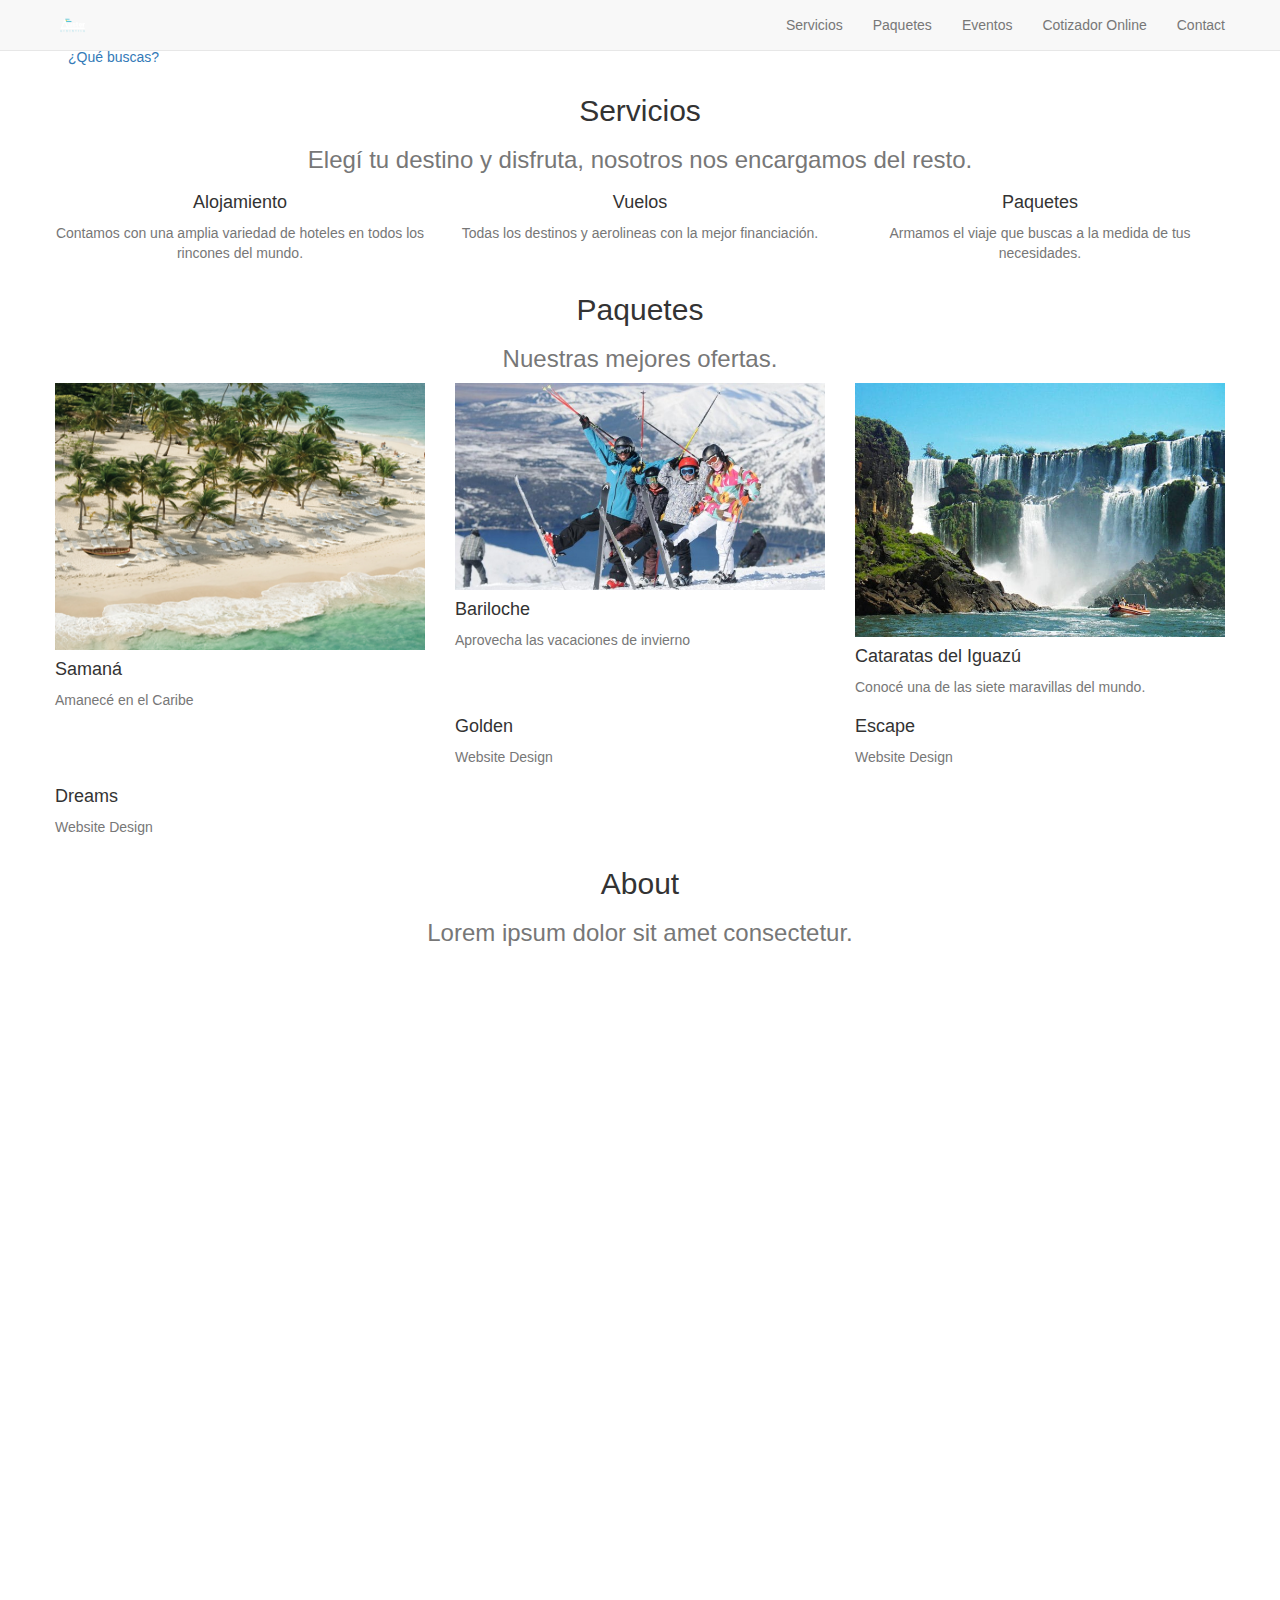
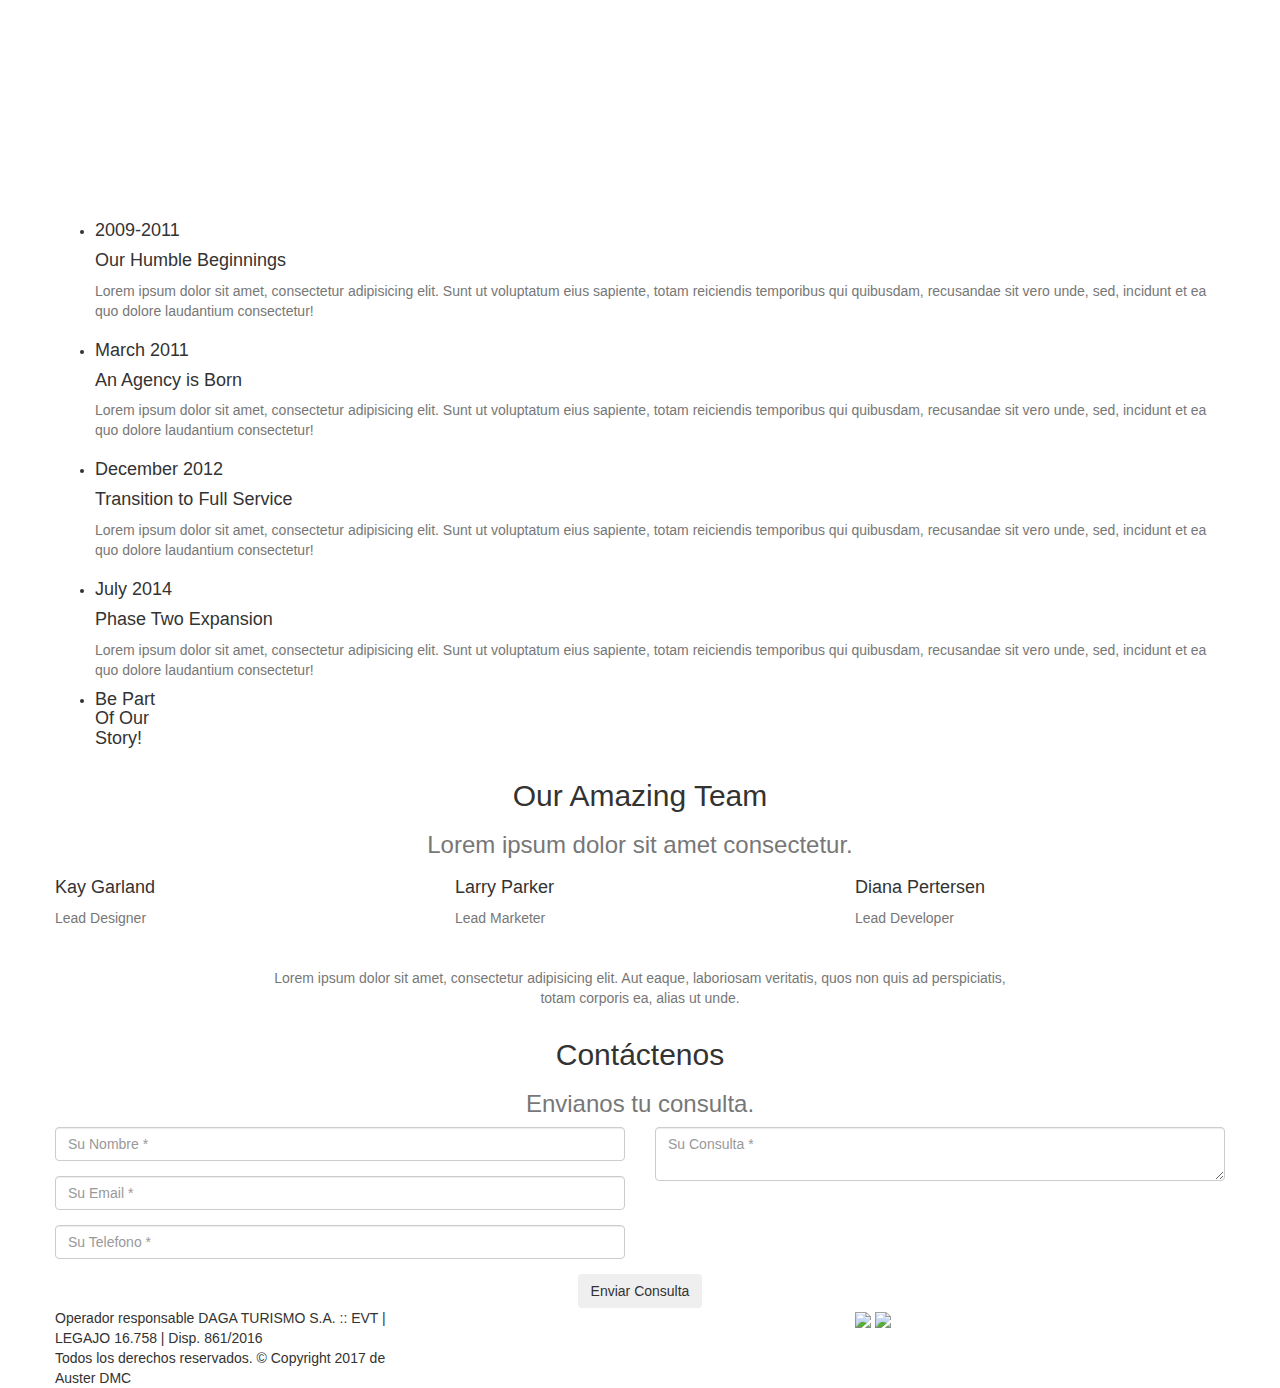
==== commit fc1e89a6: "probando integracion ola" ====
--- a/index.html
+++ b/index.html
@@ -12,7 +12,7 @@
     <title>Auster Viajes</title>
 
     <!-- Bootstrap Core CSS -->
-    <link href="vendor/bootstrap/css/bootstrap.min.css" rel="stylesheet">
+    <link href="vendor/bootstrap/css/bootstrap.css" rel="stylesheet">
 
     <!-- Custom Fonts -->
     <link href="vendor/font-awesome/css/font-awesome.min.css" rel="stylesheet" type="text/css">
@@ -34,14 +34,6 @@
 </head>
 
 <body id="page-top" class="index">
-<script>(function(){
-  var d = document, s = d.getElementsByTagName('script')[0], js = d.getElementById('olap-jssdk');
-  if (js) return;
-  js = d.createElement('SCRIPT');
-  js.id = 'olap-jssdk';
-  js.src = '//plus.ola.com.ar/embed.js?tok=964b0d7342d5771284e5b1e20e5e35fb';
-  s.parentNode.insertBefore(js, s);
-}())</script>
 
     <!-- Navigation -->
     <nav id="mainNav" class="navbar navbar-default navbar-custom navbar-fixed-top">
@@ -70,7 +62,7 @@
                         <a class="page-scroll" href="#about">Eventos</a>
                     </li>
                     <li>
-                        <a class="page-scroll" href="#team">Team</a>
+                        <a class="page-scroll" href="#team">Cotizador Online</a>
                     </li>
                     <li>
                         <a class="page-scroll" href="#contact">Contact</a>
@@ -89,7 +81,6 @@
             <div class="intro-text">
                 <div class="intro-lead-in">Bienvenidos</div>
                 <div class="intro-heading">Elegí tu próximo viaje</div> 
-<!--                 <div id="olap-search" data-olap-layout="1" data-olap-width="400" data-olap-url="http://www.auster.tur.ar/resultado.html" data-olap-tabs="5"></div>      -->                    
                 <a href="#services" class="page-scroll btn btn-xl">¿Qué buscas?</a>
             </div>
         </div>
@@ -192,11 +183,11 @@
                                 <i class="fa fa-plus fa-3x"></i>
                             </div>
                         </div>
-                        <img src="img/portfolio/coreur.jpg" class="img-responsive" alt="">
+                        <img src="img/portfolio/golden.png" class="img-responsive" alt="">
                     </a>
                     <div class="portfolio-caption">
-                        <h4>Corazon Europeo</h4>
-                        <p class="text-muted">Salida 13 de Junio 2017</p>
+                        <h4>Golden</h4>
+                        <p class="text-muted">Website Design</p>
                     </div>
                 </div>
                 <div class="col-md-4 col-sm-6 portfolio-item">
@@ -206,7 +197,7 @@
                                 <i class="fa fa-plus fa-3x"></i>
                             </div>
                         </div>
-                        <img src="img/portfolio/coreur.jpg" class="img-responsive" alt="">
+                        <img src="img/portfolio/escape.png" class="img-responsive" alt="">
                     </a>
                     <div class="portfolio-caption">
                         <h4>Escape</h4>
@@ -238,6 +229,7 @@
                 <div class="col-lg-12 text-center">
                     <h2 class="section-heading">About</h2>
                     <h3 class="section-subheading text-muted">Lorem ipsum dolor sit amet consectetur.</h3>
+                    <iframe  id="iFrame1" src="ola.html" width="100%" height="850px" scrolling="no" style="overflow: hidden;" frameBorder="0"></iframe>
                 </div>
             </div>
             <div class="row">
@@ -605,96 +597,10 @@
                         <div class="col-lg-8 col-lg-offset-2">
                             <div class="modal-body">
                                 <!-- Project Details Go Here -->
-                                <h2>Corazon Europeo</h2>
-                                <p class="item-intro text-muted">Salida 13 de Junio 2017</p>
-                                <img class="img-responsive img-centered" src="img/portfolio/coreur.jpg" alt="">
-                                <p>Itinerario
-<p>Día 1 | Martes
-Buenos Aires – Paris
-Salida del Aeropuerto Internacional de Ezeiza con destino final Paris. Noche a bordo.
-</p>
-
-Día 2 | Miércoles
-Paris
-Llegada al aeropuerto internacional de París. Asistencia y traslado al hotel. Alojamiento. Posibilidad de realizar opcionalmente una visita de Paris iluminado y un romántico paseo en Bateau Mouche por el rio Sena.
-
-
-Día 3 | Jueves
-Paris
-Desayuno. Por la mañana visita panorámica de la Ciudad Luz para conocer recorriendo sus lugares más emblemáticos como la Place de la Concorde y Arco del Triunfo, los Campos Elíseos, La Bastilla, la Isla de la Ciudad con la imponente Iglesia de Notre Dame, los Inválidos donde se encuentra la tumba de Napoleón, con breve parada fotográfica para captar la Torre Eiffel. Por la tarde recomendamos realizar una excursión opcional al magnífico Palacio de Versalles, declarado Patrimonio de la Humanidad, para conocer su imponente arquitectura y sus bellos jardines. Por la noche, opcionalmente podrá asistir a un afamado espectáculo. Alojamiento.
-
-
-Día 4 | Viernes
-Paris
-Desayuno. Día libre para visitar opcionalmente los interiores del importante Museo del Louvre y la Catedral de Notre Dame, o para realizar actividades personales y continuar descubriendo los importantes monumentos de esta ciudad cosmopolita. Alojamiento.
-
-
-Día 5 | Sábado
-Paris – Brujas – Bruselas
-Desayuno y salida hacia Bélgica para llegar a la bella y romántica ciudad de Brujas. Breve parada para pasear por el casco antiguo y conocer sus bellos canales. Continuación hacia la capital Bruselas, y tiempo libre para conocer la emblemática Grand Place, considerada como una de las más bellas del mundo. Cena y alojamiento.
-
-
-Día 6 | Domingo
-Bruselas – Roterdam – La Haya – Amsterdam
-Desayuno y salida hacia Roterdam, segunda ciudad en importancia de Holanda. Breve visita panorámica y continuación hacia La Haya, capital administrativa, con breve visita y continuación hasta Amsterdam. Cena y alojamiento.
-
-
-Día 7 | Lunes
-Amsterdam
-Desayuno. Por la mañana visita panorámica de Amsterdam también llamada la Venecia del Norte por sus canales, recorriendo la Plaza del Dam, Barrio Judio, Torre de las lágrimas y visita a un taller de tallado y pulido de diamantes. Tarde libre. Excursión opcional a los típicos pueblos pesqueros de Marken y Volendam, o un paseo en barco por sus canales contemplando la bella arquitectura de los edificios ribereños. Cena y alojamiento.
-
-
-Día 8 | Martes
-Amsterdam – Berlín
-Desayuno y salida por la autopista para adentrarnos en Alemania, y llegar a su capital, la monumental ciudad de Berlín, ciudad símbolo de la reunificación alemana que aún conserva signos de su reciente pasado de postguerra, y que se ha convertido en un importante centro cosmopolita que marca tendencias. Cena y alojamiento.
-
-
-Día 9 | Miércoles
-Berlín
-Desayuno. Por la mañana visita panorámica de la ciudad para familiarizarse con los principales monumentos, recorriendo los lugares más importantes de esta ciudad hasta hace poco dividida, y símbolo de la reunificación: Puerta de Brandenburgo, el Parlamento o Reichstag, Postdamplatz, Alexanderplatz, avenida Kurfurstendamn…y los restos del muro que dividía la ciudad hasta 1989. Tarde libre en la que se podrá realizar una excursión opcional al campo de concentración de Sachsenhausen. Cena y alojamiento.
-
-
-Día 10 | Jueves
-Berlín – Dresden – Praga
-Desayuno y salida hacia la región de Sajonia para llegar a su antigua capital, Dresden, a orillas del Río Elba, que fue prácticamente destruida durante los bombardeos en la II Guerra Mundial. Tiempo libre y continuación hacia la República Checa para llegar a la bella ciudad de Praga. Cena y alojamiento.
-
-
-Día 11 | Viernes
-Praga
-Desayuno. Por la mañana visita de esta monumental ciudad para conocer sus monumentos más importantes: en la parte alta el Castillo, la Catedral de San Vito, el pintoresco Barrio “Malá Strana” y el puente de Carlos que atraviesa el río Moldava. Pasaremos por la zona antigua con la Plaza de la Ciudad Vieja donde se encuentra el famoso reloj astronómico, iglesia de la Victoria del Niño Jesús de Praga, Teatro Nacional, Plaza Wenceslao…. Tarde libre para seguir disfrutando de esta bella ciudad. Cena y alojamiento.
-
-
-Día 12 | Sábado
-Praga – Bratislava – Budapest
-Desayuno. Salida hacia Bratislava, capital de Eslovaquia. Breve parada y continuación del viaje para entrar en Hungría y llegar a la capital, Budapest. Tiempo libre y posibilidad de realizar una excursión opcional de Budapest iluminado y un crucero por el Danubio. Cena y alojamiento.
-
-
-Día 13 | Domingo
-Budapest
-Desayuno. Visita panorámica de esta singular ciudad que se divide en dos zonas. Comenzamos por la colina de “Buda”, donde se encuentra la ciudad vieja con el Palacio Real, la Iglesia de San Matías y el Bastión de los Pescadores para contemplar una bella panorámica del río Danubio. Y “Pest” zona moderna comercial en la llanura a orillas del río con el Parlamento, la Plaza de los Héroes… Por la noche se ofrecerá opcionalmente una cena folklórica húngara. Cena y alojamiento.
-
-
-Día 14 | Lunes
-Budapest – Viena
-Desayuno. Salida hacia la frontera austriaca para llegar a Viena. Cena y alojamiento. (Posibilidad de realizar la visita de Viena a la llegada por la tarde).
-
-
-Día 15 | Martes
-Viena
-Desayuno. Por la mañana visita panorámica de la antigua capital del imperio Austro-Húngaro con espectaculares avenidas y edificios: el Palacio de Schonbrunn, la Opera, el Palacio Real, Ayuntamiento, Iglesia Votiva, Canal del Danubio, pasamos por el Prater con la emblemática Noria… Tarde libre y posibilidad de realizar alguna excursión opcional, o asistir por la noche a un concierto de valses en alguno de los palacios. Cena y alojamiento.
-
-
-Día 16 | Miércoles
-Viena
-Desayuno. A la hora programada traslado al aeropuerto para tomar el vuelo con destino final Buenos Aires.
-
-
-Día 17 | Jueves
-Madrid – Buenos Aires
-A la hora indicada en el aeropuerto de Madrid, abordaremos el vuelo con destino a Buenos Aires.
-
-
-Fin de los servicios.</p>
+                                <h2>Project Name</h2>
+                                <p class="item-intro text-muted">Lorem ipsum dolor sit amet consectetur.</p>
+                                <img class="img-responsive img-centered" src="img/portfolio/escape-preview.png" alt="">
+                                <p>Escape is a free PSD web template built by <a href="https://www.behance.net/MathavanJaya">Mathavan Jaya</a>. Escape is a one page web template that was designed with agencies in mind. This template is ideal for those looking for a simple one page solution to describe your business and offer your services.</p>
                                 <p>You can download the PSD template in this portfolio sample item at <a href="http://freebiesxpress.com/gallery/escape-one-page-psd-web-template/">FreebiesXpress.com</a>.</p>
                                 <button type="button" class="btn btn-primary" data-dismiss="modal"><i class="fa fa-times"></i> Close Project</button>
                             </div>
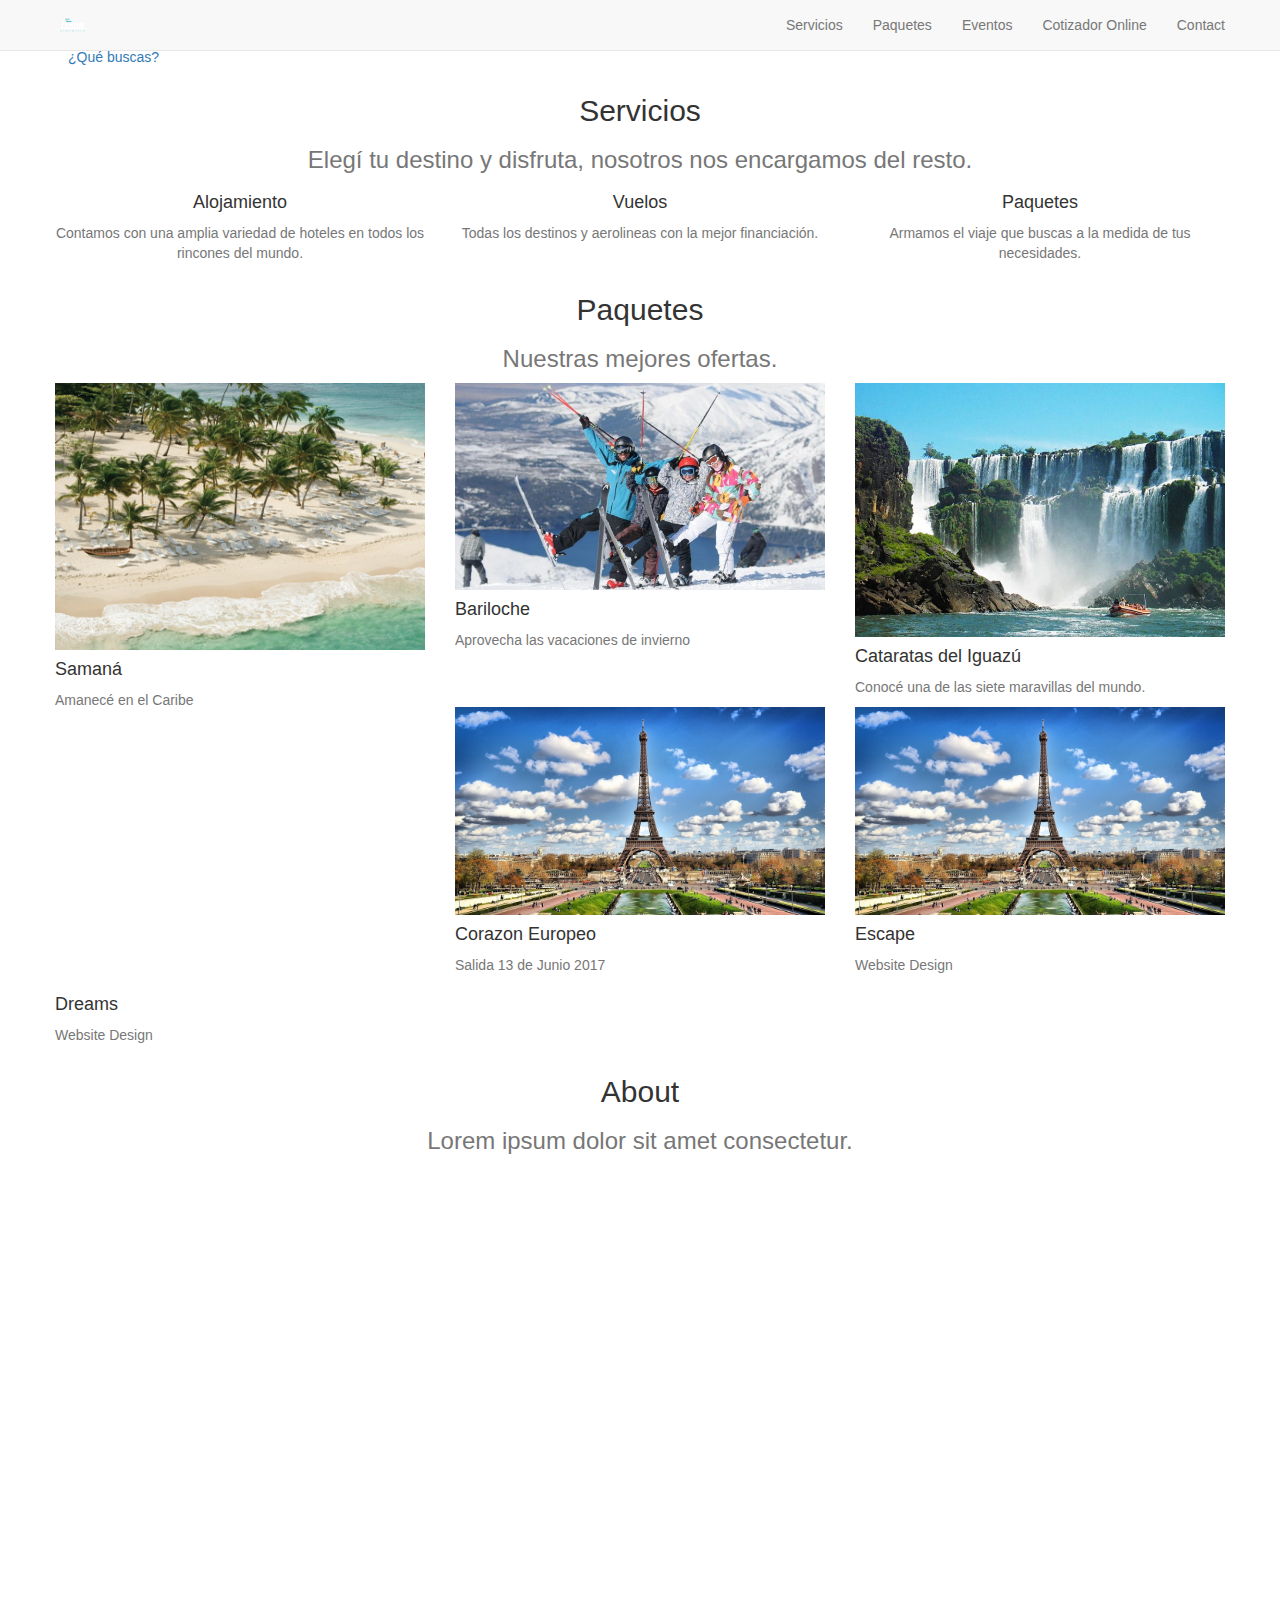
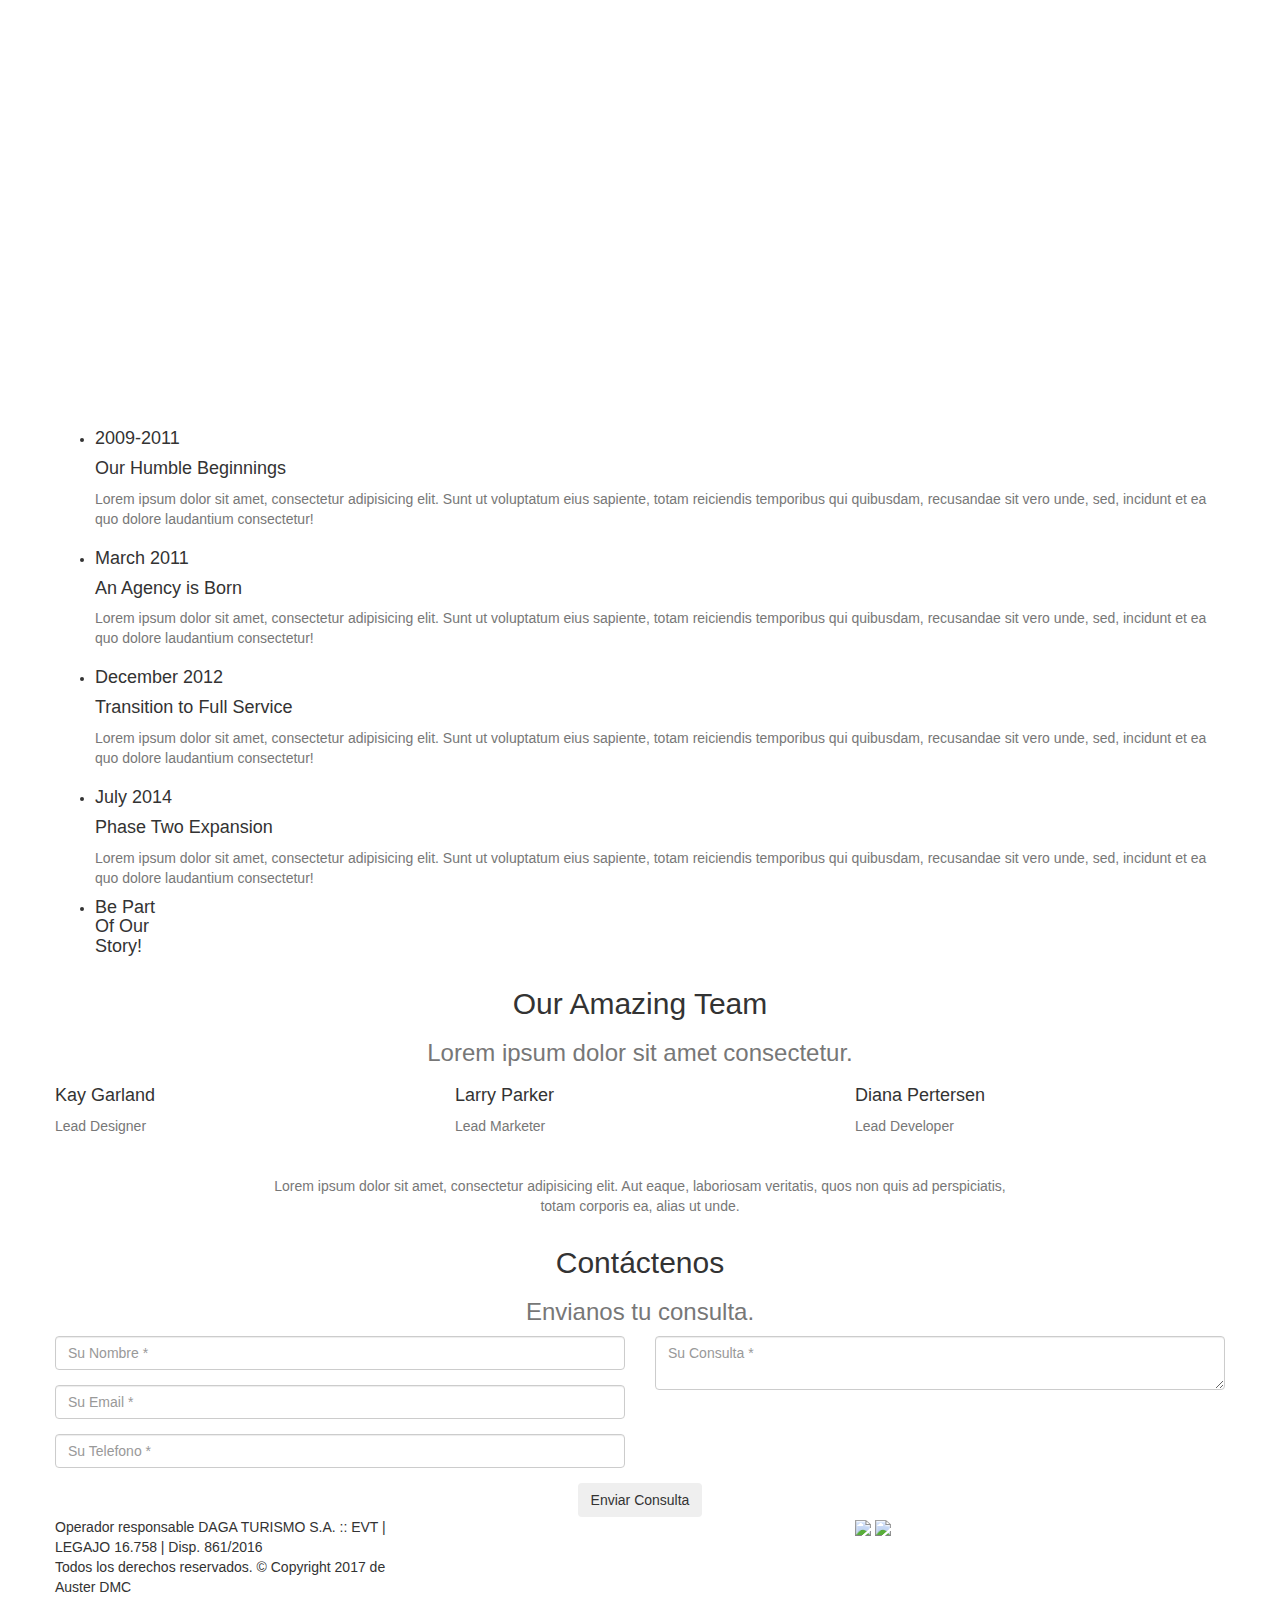
==== commit e3819fcc: "Merge branch 'master' of https://github.com/chinogarcia/startbootstrap-agency" ====
--- a/index.html
+++ b/index.html
@@ -183,11 +183,11 @@
                                 <i class="fa fa-plus fa-3x"></i>
                             </div>
                         </div>
-                        <img src="img/portfolio/golden.png" class="img-responsive" alt="">
+                        <img src="img/portfolio/coreur.jpg" class="img-responsive" alt="">
                     </a>
                     <div class="portfolio-caption">
-                        <h4>Golden</h4>
-                        <p class="text-muted">Website Design</p>
+                        <h4>Corazon Europeo</h4>
+                        <p class="text-muted">Salida 13 de Junio 2017</p>
                     </div>
                 </div>
                 <div class="col-md-4 col-sm-6 portfolio-item">
@@ -197,7 +197,7 @@
                                 <i class="fa fa-plus fa-3x"></i>
                             </div>
                         </div>
-                        <img src="img/portfolio/escape.png" class="img-responsive" alt="">
+                        <img src="img/portfolio/coreur.jpg" class="img-responsive" alt="">
                     </a>
                     <div class="portfolio-caption">
                         <h4>Escape</h4>
@@ -597,10 +597,96 @@
                         <div class="col-lg-8 col-lg-offset-2">
                             <div class="modal-body">
                                 <!-- Project Details Go Here -->
-                                <h2>Project Name</h2>
-                                <p class="item-intro text-muted">Lorem ipsum dolor sit amet consectetur.</p>
-                                <img class="img-responsive img-centered" src="img/portfolio/escape-preview.png" alt="">
-                                <p>Escape is a free PSD web template built by <a href="https://www.behance.net/MathavanJaya">Mathavan Jaya</a>. Escape is a one page web template that was designed with agencies in mind. This template is ideal for those looking for a simple one page solution to describe your business and offer your services.</p>
+                                <h2>Corazon Europeo</h2>
+                                <p class="item-intro text-muted">Salida 13 de Junio 2017</p>
+                                <img class="img-responsive img-centered" src="img/portfolio/coreur.jpg" alt="">
+                                <p>Itinerario
+<p>Día 1 | Martes
+Buenos Aires – Paris
+Salida del Aeropuerto Internacional de Ezeiza con destino final Paris. Noche a bordo.
+</p>
+
+Día 2 | Miércoles
+Paris
+Llegada al aeropuerto internacional de París. Asistencia y traslado al hotel. Alojamiento. Posibilidad de realizar opcionalmente una visita de Paris iluminado y un romántico paseo en Bateau Mouche por el rio Sena.
+
+
+Día 3 | Jueves
+Paris
+Desayuno. Por la mañana visita panorámica de la Ciudad Luz para conocer recorriendo sus lugares más emblemáticos como la Place de la Concorde y Arco del Triunfo, los Campos Elíseos, La Bastilla, la Isla de la Ciudad con la imponente Iglesia de Notre Dame, los Inválidos donde se encuentra la tumba de Napoleón, con breve parada fotográfica para captar la Torre Eiffel. Por la tarde recomendamos realizar una excursión opcional al magnífico Palacio de Versalles, declarado Patrimonio de la Humanidad, para conocer su imponente arquitectura y sus bellos jardines. Por la noche, opcionalmente podrá asistir a un afamado espectáculo. Alojamiento.
+
+
+Día 4 | Viernes
+Paris
+Desayuno. Día libre para visitar opcionalmente los interiores del importante Museo del Louvre y la Catedral de Notre Dame, o para realizar actividades personales y continuar descubriendo los importantes monumentos de esta ciudad cosmopolita. Alojamiento.
+
+
+Día 5 | Sábado
+Paris – Brujas – Bruselas
+Desayuno y salida hacia Bélgica para llegar a la bella y romántica ciudad de Brujas. Breve parada para pasear por el casco antiguo y conocer sus bellos canales. Continuación hacia la capital Bruselas, y tiempo libre para conocer la emblemática Grand Place, considerada como una de las más bellas del mundo. Cena y alojamiento.
+
+
+Día 6 | Domingo
+Bruselas – Roterdam – La Haya – Amsterdam
+Desayuno y salida hacia Roterdam, segunda ciudad en importancia de Holanda. Breve visita panorámica y continuación hacia La Haya, capital administrativa, con breve visita y continuación hasta Amsterdam. Cena y alojamiento.
+
+
+Día 7 | Lunes
+Amsterdam
+Desayuno. Por la mañana visita panorámica de Amsterdam también llamada la Venecia del Norte por sus canales, recorriendo la Plaza del Dam, Barrio Judio, Torre de las lágrimas y visita a un taller de tallado y pulido de diamantes. Tarde libre. Excursión opcional a los típicos pueblos pesqueros de Marken y Volendam, o un paseo en barco por sus canales contemplando la bella arquitectura de los edificios ribereños. Cena y alojamiento.
+
+
+Día 8 | Martes
+Amsterdam – Berlín
+Desayuno y salida por la autopista para adentrarnos en Alemania, y llegar a su capital, la monumental ciudad de Berlín, ciudad símbolo de la reunificación alemana que aún conserva signos de su reciente pasado de postguerra, y que se ha convertido en un importante centro cosmopolita que marca tendencias. Cena y alojamiento.
+
+
+Día 9 | Miércoles
+Berlín
+Desayuno. Por la mañana visita panorámica de la ciudad para familiarizarse con los principales monumentos, recorriendo los lugares más importantes de esta ciudad hasta hace poco dividida, y símbolo de la reunificación: Puerta de Brandenburgo, el Parlamento o Reichstag, Postdamplatz, Alexanderplatz, avenida Kurfurstendamn…y los restos del muro que dividía la ciudad hasta 1989. Tarde libre en la que se podrá realizar una excursión opcional al campo de concentración de Sachsenhausen. Cena y alojamiento.
+
+
+Día 10 | Jueves
+Berlín – Dresden – Praga
+Desayuno y salida hacia la región de Sajonia para llegar a su antigua capital, Dresden, a orillas del Río Elba, que fue prácticamente destruida durante los bombardeos en la II Guerra Mundial. Tiempo libre y continuación hacia la República Checa para llegar a la bella ciudad de Praga. Cena y alojamiento.
+
+
+Día 11 | Viernes
+Praga
+Desayuno. Por la mañana visita de esta monumental ciudad para conocer sus monumentos más importantes: en la parte alta el Castillo, la Catedral de San Vito, el pintoresco Barrio “Malá Strana” y el puente de Carlos que atraviesa el río Moldava. Pasaremos por la zona antigua con la Plaza de la Ciudad Vieja donde se encuentra el famoso reloj astronómico, iglesia de la Victoria del Niño Jesús de Praga, Teatro Nacional, Plaza Wenceslao…. Tarde libre para seguir disfrutando de esta bella ciudad. Cena y alojamiento.
+
+
+Día 12 | Sábado
+Praga – Bratislava – Budapest
+Desayuno. Salida hacia Bratislava, capital de Eslovaquia. Breve parada y continuación del viaje para entrar en Hungría y llegar a la capital, Budapest. Tiempo libre y posibilidad de realizar una excursión opcional de Budapest iluminado y un crucero por el Danubio. Cena y alojamiento.
+
+
+Día 13 | Domingo
+Budapest
+Desayuno. Visita panorámica de esta singular ciudad que se divide en dos zonas. Comenzamos por la colina de “Buda”, donde se encuentra la ciudad vieja con el Palacio Real, la Iglesia de San Matías y el Bastión de los Pescadores para contemplar una bella panorámica del río Danubio. Y “Pest” zona moderna comercial en la llanura a orillas del río con el Parlamento, la Plaza de los Héroes… Por la noche se ofrecerá opcionalmente una cena folklórica húngara. Cena y alojamiento.
+
+
+Día 14 | Lunes
+Budapest – Viena
+Desayuno. Salida hacia la frontera austriaca para llegar a Viena. Cena y alojamiento. (Posibilidad de realizar la visita de Viena a la llegada por la tarde).
+
+
+Día 15 | Martes
+Viena
+Desayuno. Por la mañana visita panorámica de la antigua capital del imperio Austro-Húngaro con espectaculares avenidas y edificios: el Palacio de Schonbrunn, la Opera, el Palacio Real, Ayuntamiento, Iglesia Votiva, Canal del Danubio, pasamos por el Prater con la emblemática Noria… Tarde libre y posibilidad de realizar alguna excursión opcional, o asistir por la noche a un concierto de valses en alguno de los palacios. Cena y alojamiento.
+
+
+Día 16 | Miércoles
+Viena
+Desayuno. A la hora programada traslado al aeropuerto para tomar el vuelo con destino final Buenos Aires.
+
+
+Día 17 | Jueves
+Madrid – Buenos Aires
+A la hora indicada en el aeropuerto de Madrid, abordaremos el vuelo con destino a Buenos Aires.
+
+
+Fin de los servicios.</p>
                                 <p>You can download the PSD template in this portfolio sample item at <a href="http://freebiesxpress.com/gallery/escape-one-page-psd-web-template/">FreebiesXpress.com</a>.</p>
                                 <button type="button" class="btn btn-primary" data-dismiss="modal"><i class="fa fa-times"></i> Close Project</button>
                             </div>
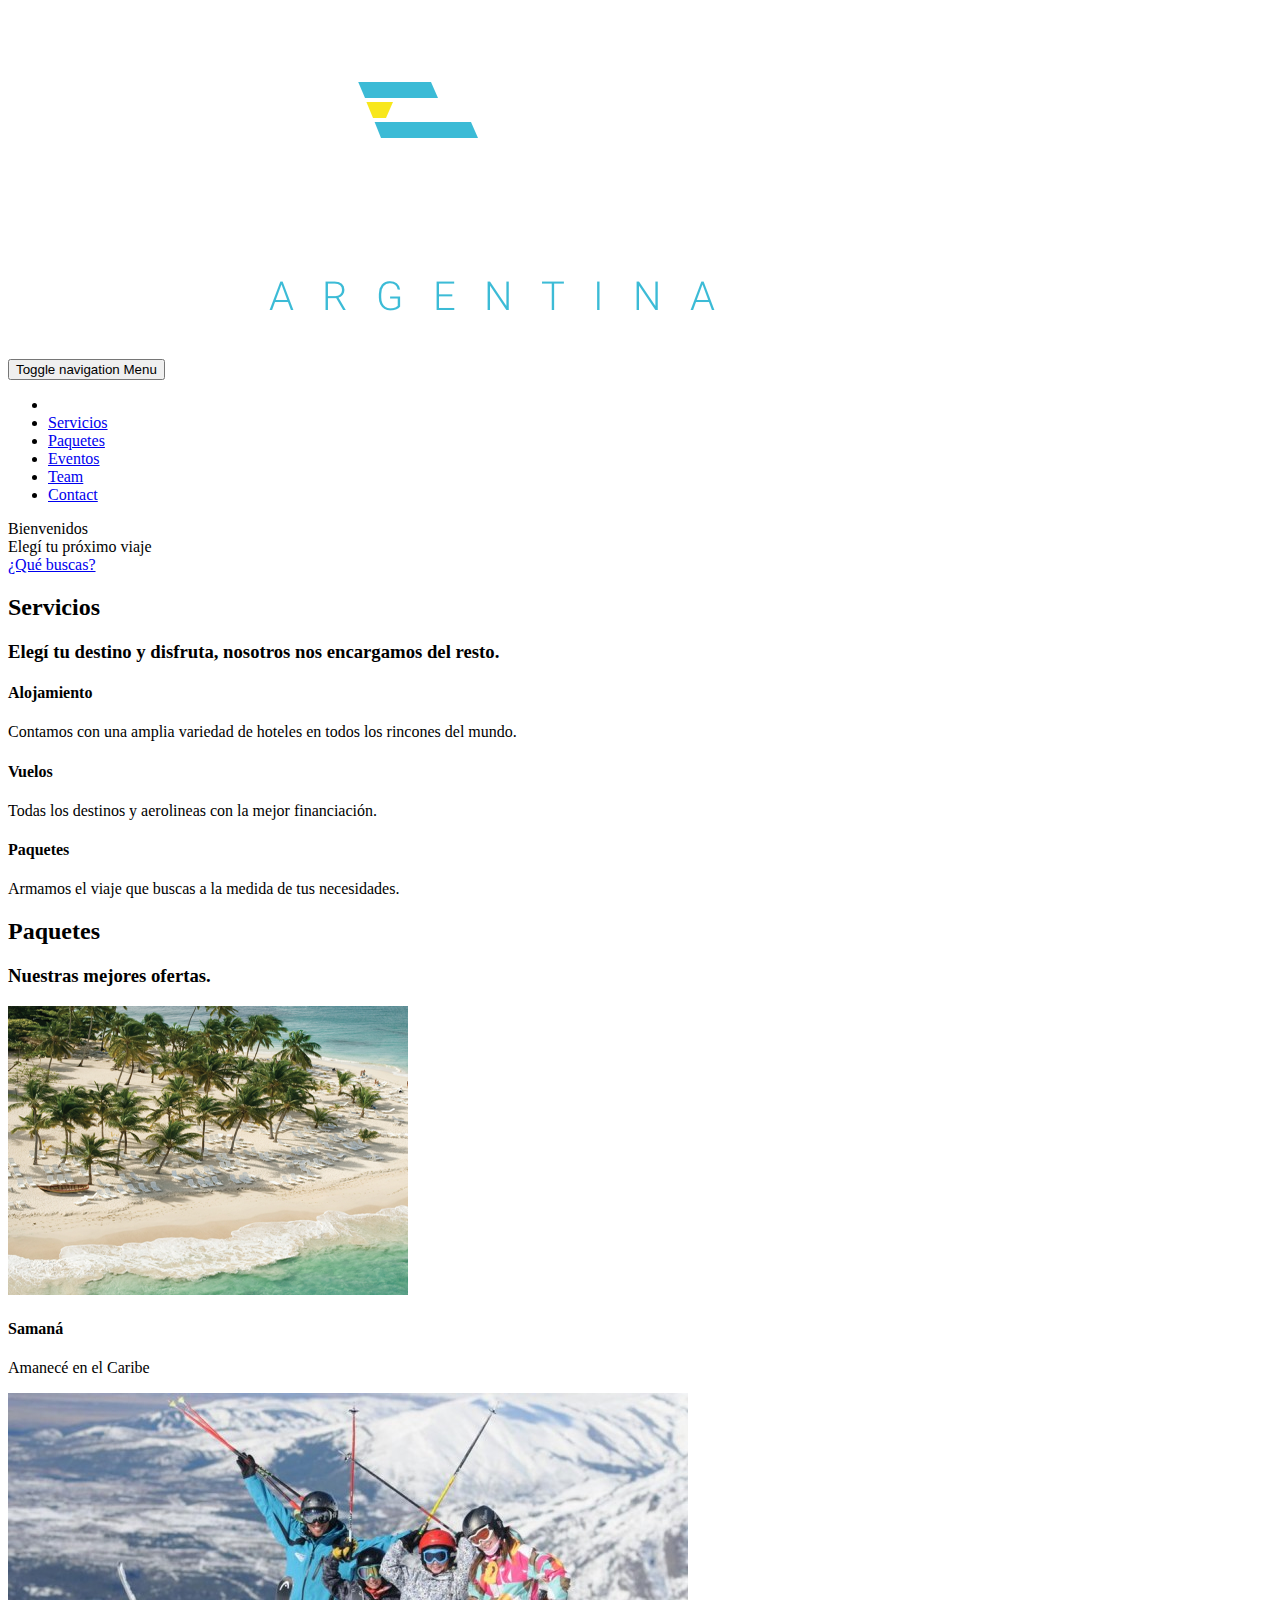
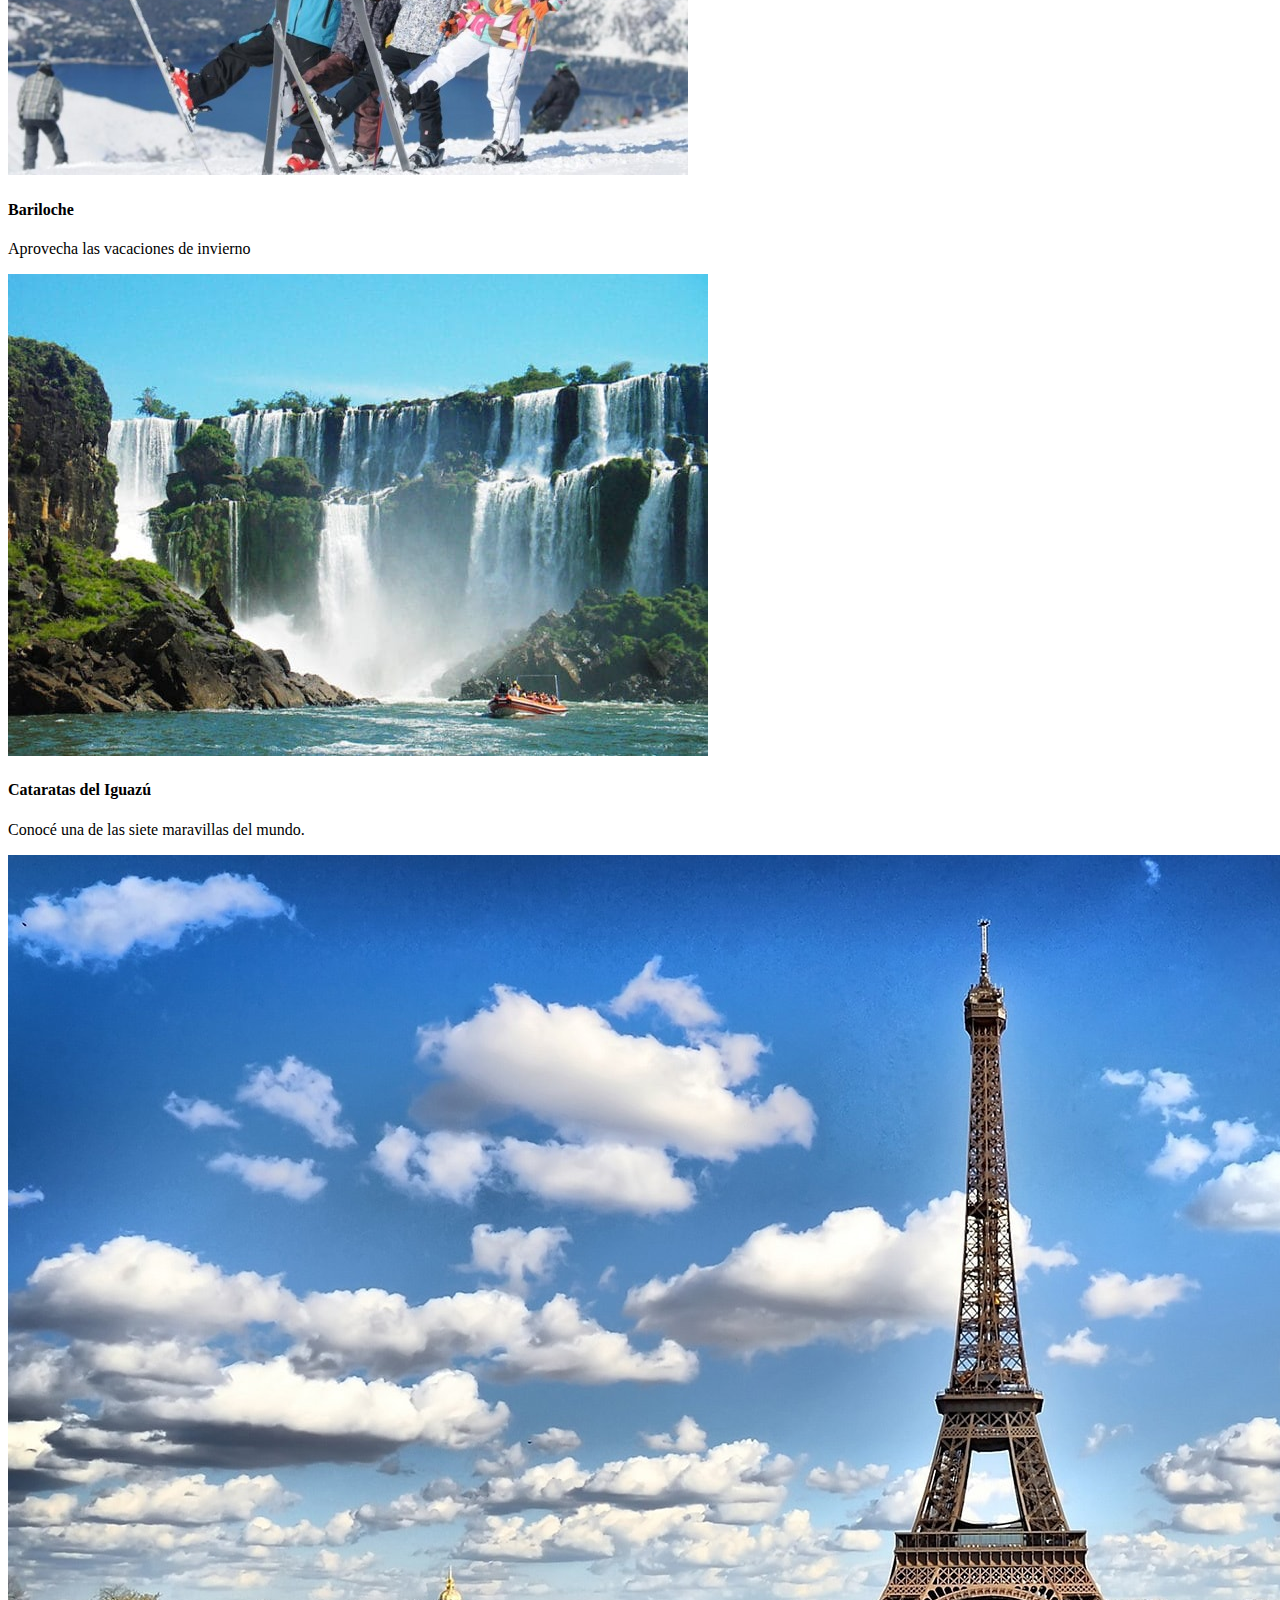
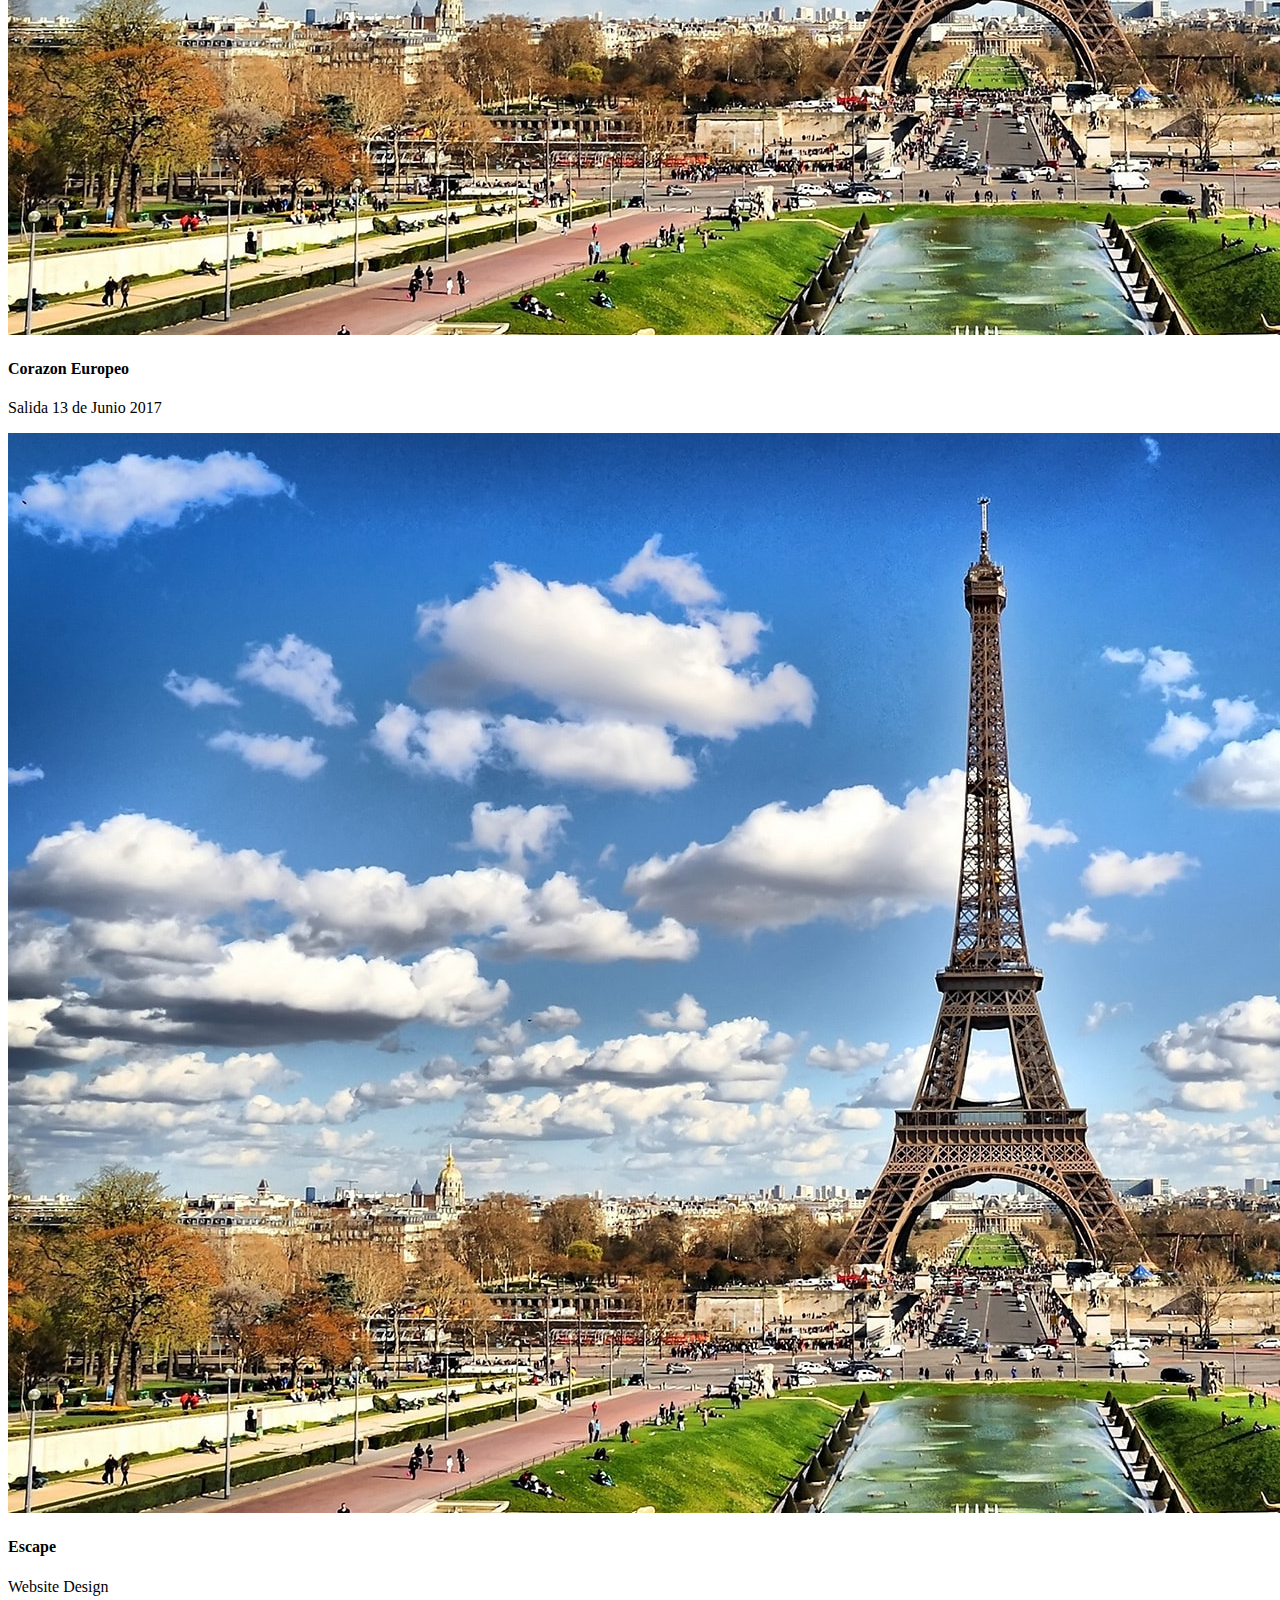
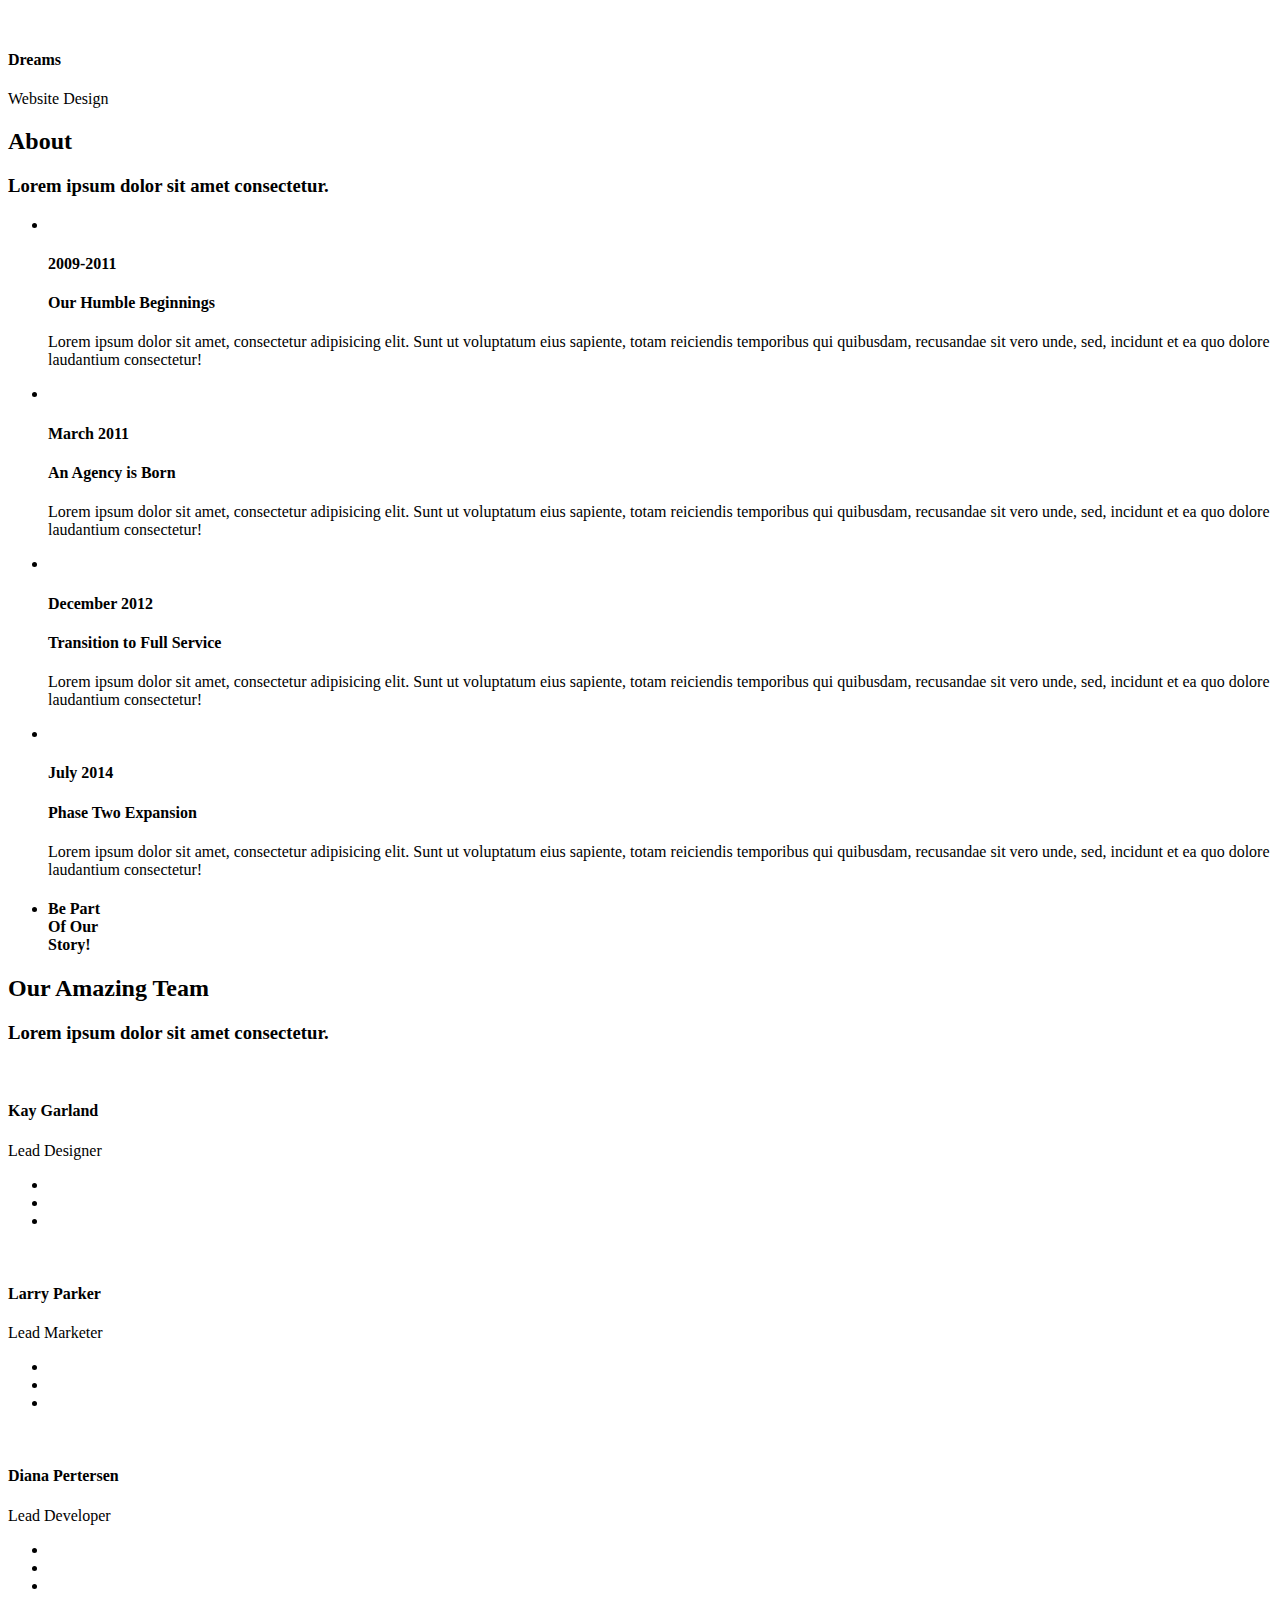
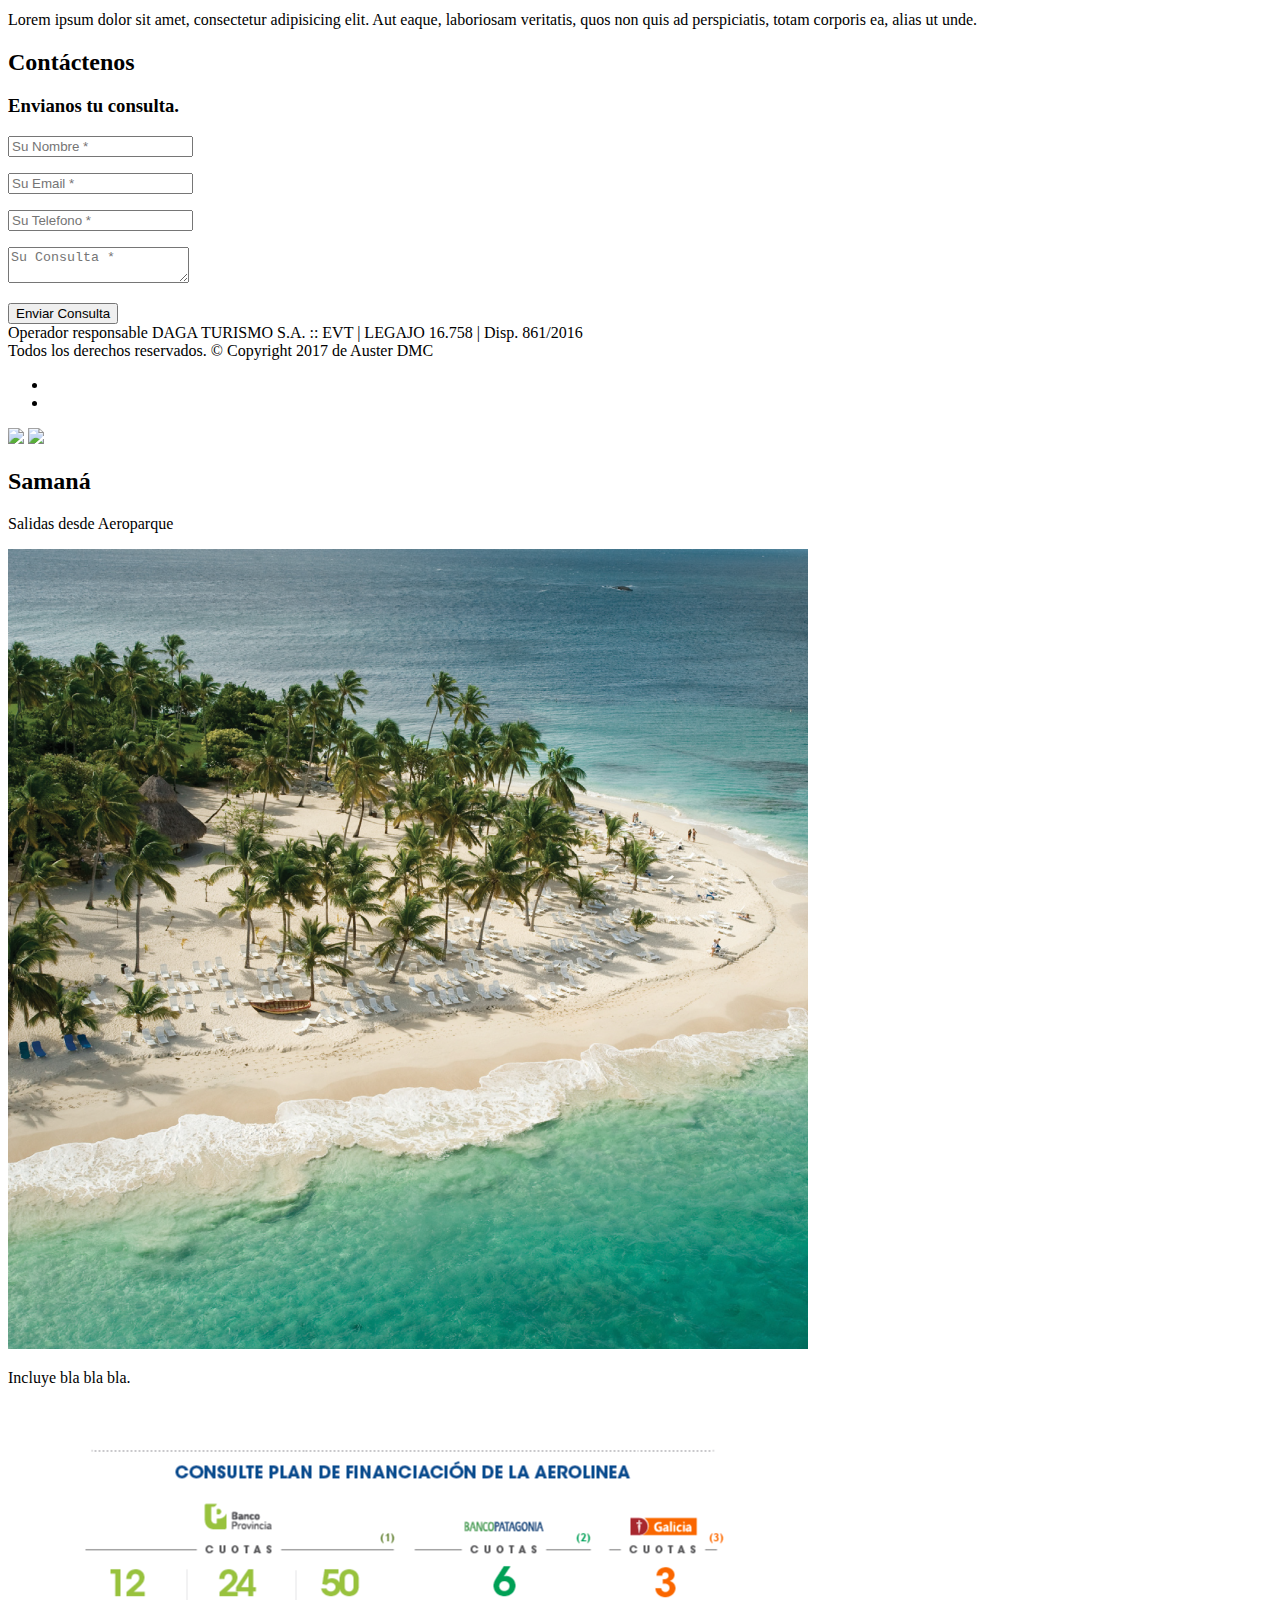
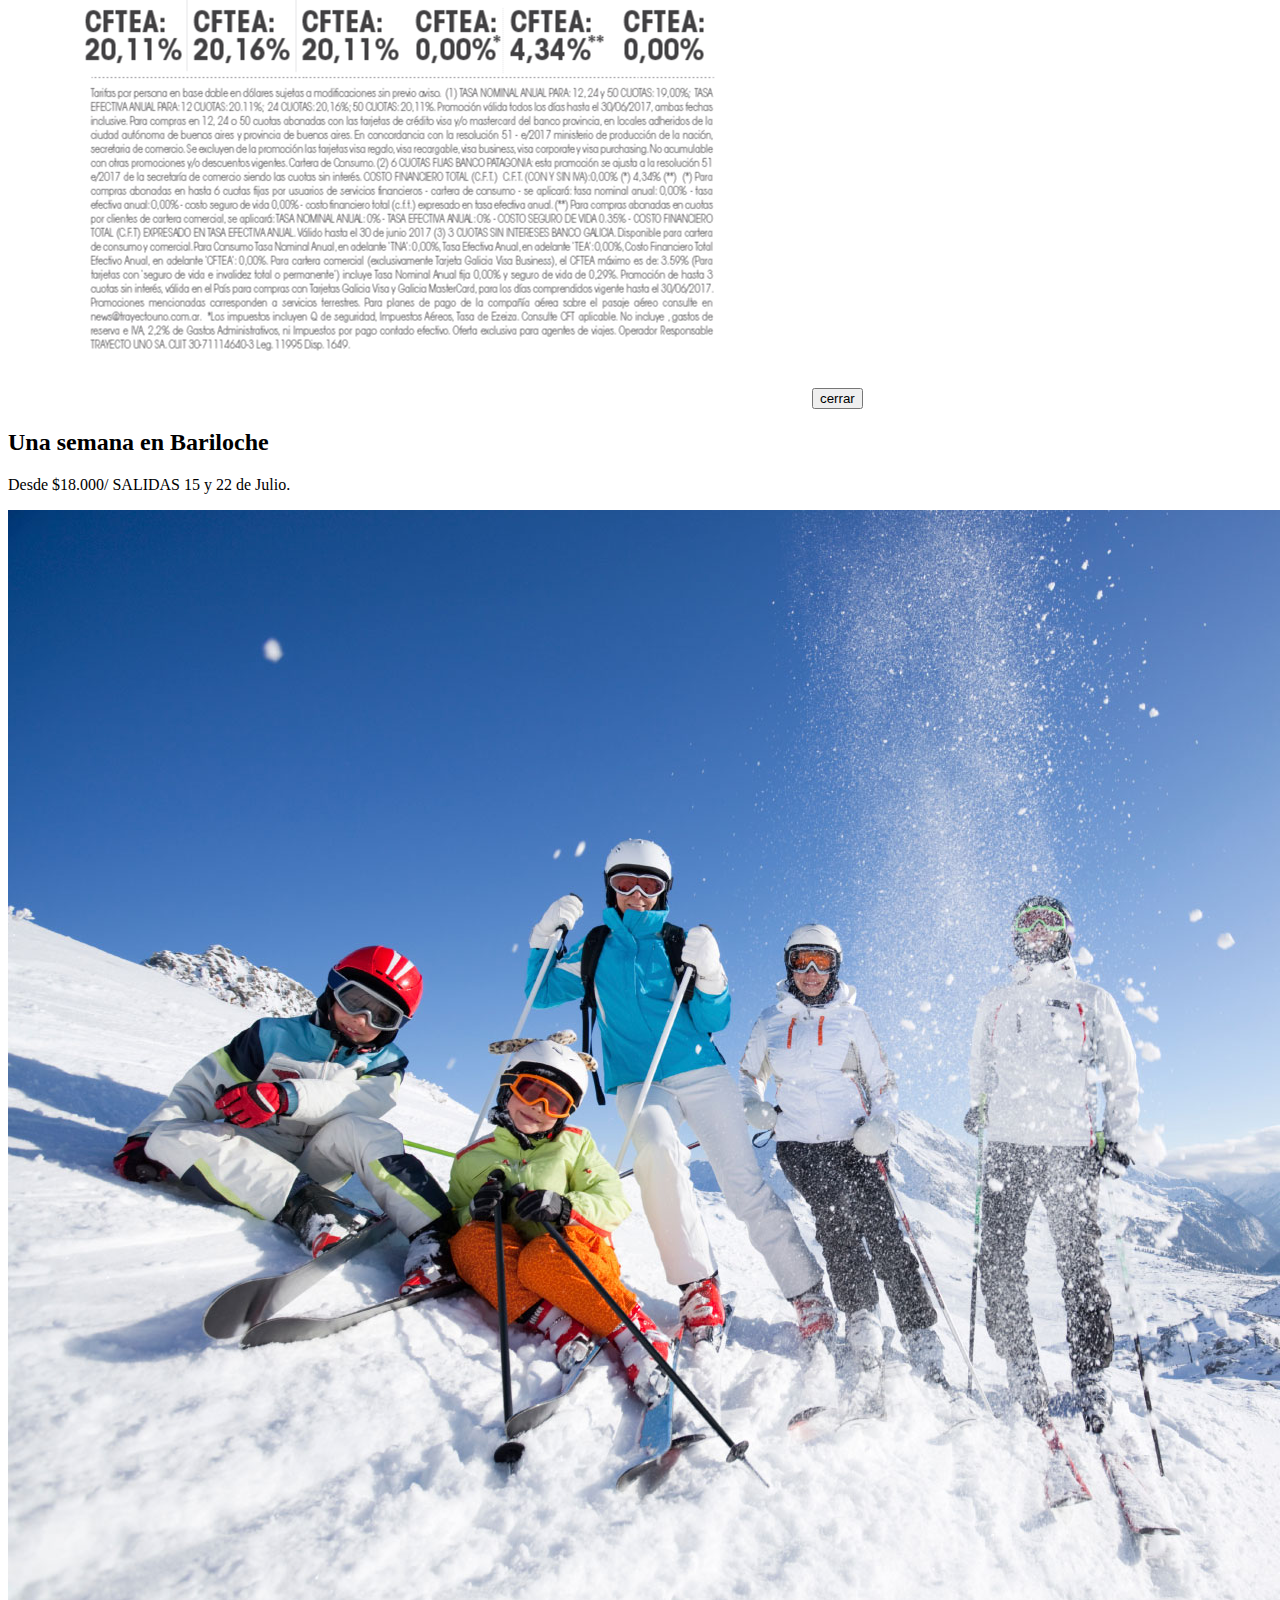
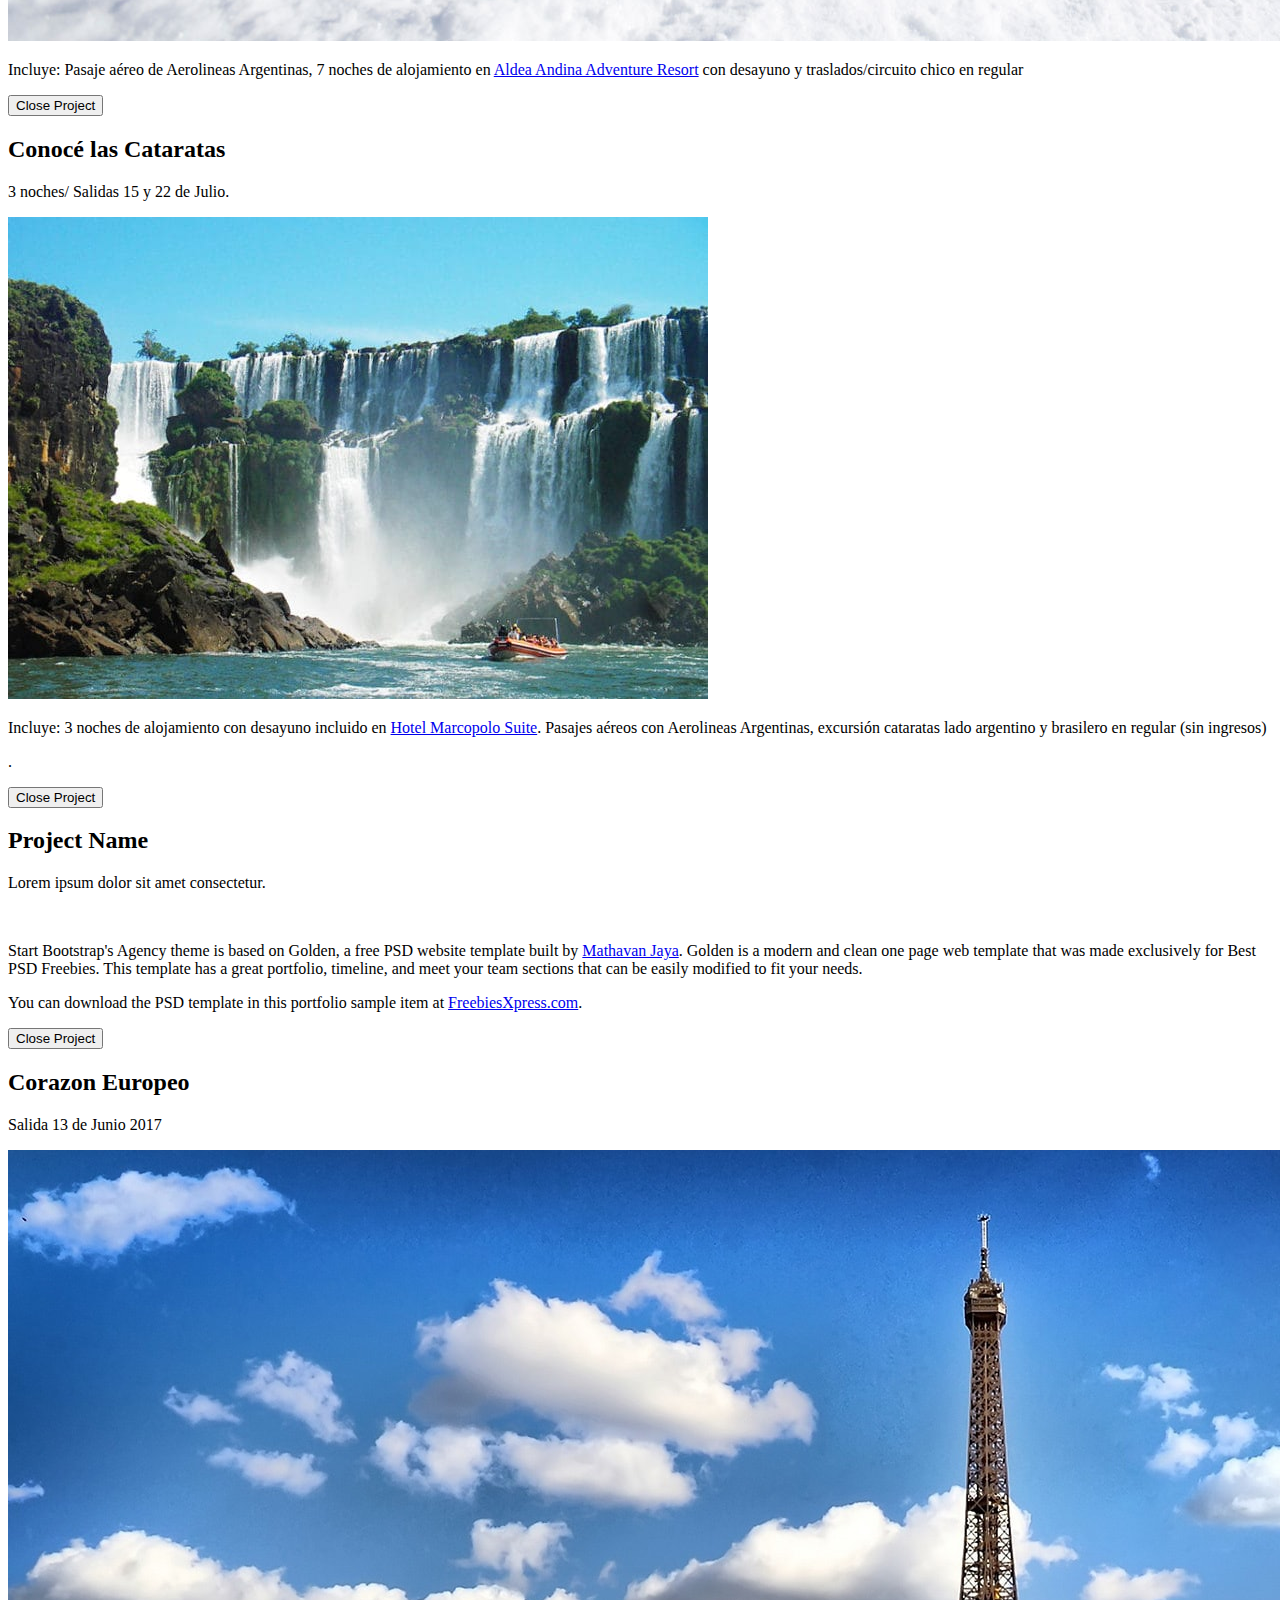
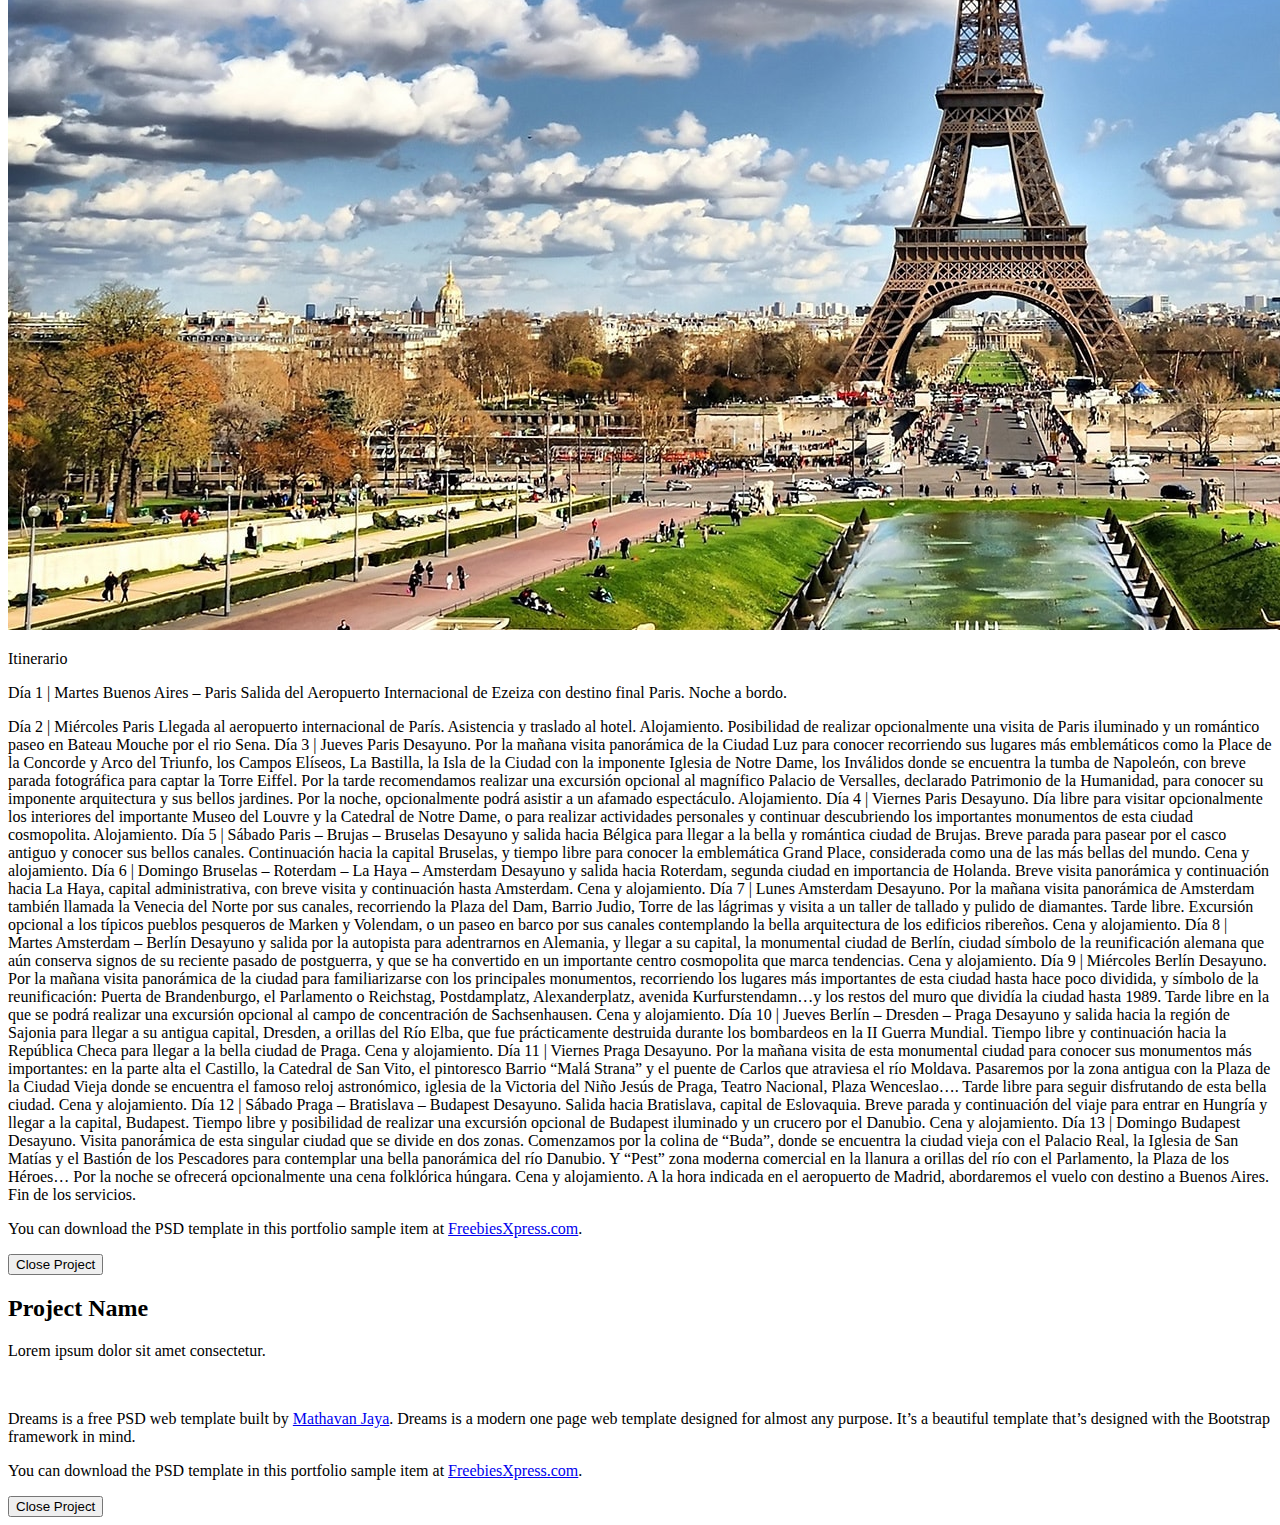
==== commit 307387ec: "prueba yo no se que mierda" ====
--- a/index.html
+++ b/index.html
@@ -12,7 +12,7 @@
     <title>Auster Viajes</title>
 
     <!-- Bootstrap Core CSS -->
-    <link href="vendor/bootstrap/css/bootstrap.css" rel="stylesheet">
+    <link href="vendor/bootstrap/css/bootstrap.min.css" rel="stylesheet">
 
     <!-- Custom Fonts -->
     <link href="vendor/font-awesome/css/font-awesome.min.css" rel="stylesheet" type="text/css">
@@ -34,6 +34,14 @@
 </head>
 
 <body id="page-top" class="index">
+<script>(function(){
+  var d = document, s = d.getElementsByTagName('script')[0], js = d.getElementById('olap-jssdk');
+  if (js) return;
+  js = d.createElement('SCRIPT');
+  js.id = 'olap-jssdk';
+  js.src = '//plus.ola.com.ar/embed.js?tok=964b0d7342d5771284e5b1e20e5e35fb';
+  s.parentNode.insertBefore(js, s);
+}())</script>
 
     <!-- Navigation -->
     <nav id="mainNav" class="navbar navbar-default navbar-custom navbar-fixed-top">
@@ -62,7 +70,7 @@
                         <a class="page-scroll" href="#about">Eventos</a>
                     </li>
                     <li>
-                        <a class="page-scroll" href="#team">Cotizador Online</a>
+                        <a class="page-scroll" href="#team">Team</a>
                     </li>
                     <li>
                         <a class="page-scroll" href="#contact">Contact</a>
@@ -81,6 +89,7 @@
             <div class="intro-text">
                 <div class="intro-lead-in">Bienvenidos</div>
                 <div class="intro-heading">Elegí tu próximo viaje</div> 
+<!--                 <div id="olap-search" data-olap-layout="1" data-olap-width="400" data-olap-url="http://www.auster.tur.ar/resultado.html" data-olap-tabs="5"></div>      -->                    
                 <a href="#services" class="page-scroll btn btn-xl">¿Qué buscas?</a>
             </div>
         </div>
@@ -229,7 +238,6 @@
                 <div class="col-lg-12 text-center">
                     <h2 class="section-heading">About</h2>
                     <h3 class="section-subheading text-muted">Lorem ipsum dolor sit amet consectetur.</h3>
-                    <iframe  id="iFrame1" src="ola.html" width="100%" height="850px" scrolling="no" style="overflow: hidden;" frameBorder="0"></iframe>
                 </div>
             </div>
             <div class="row">
@@ -666,23 +674,6 @@
 Desayuno. Visita panorámica de esta singular ciudad que se divide en dos zonas. Comenzamos por la colina de “Buda”, donde se encuentra la ciudad vieja con el Palacio Real, la Iglesia de San Matías y el Bastión de los Pescadores para contemplar una bella panorámica del río Danubio. Y “Pest” zona moderna comercial en la llanura a orillas del río con el Parlamento, la Plaza de los Héroes… Por la noche se ofrecerá opcionalmente una cena folklórica húngara. Cena y alojamiento.
 
 
-Día 14 | Lunes
-Budapest – Viena
-Desayuno. Salida hacia la frontera austriaca para llegar a Viena. Cena y alojamiento. (Posibilidad de realizar la visita de Viena a la llegada por la tarde).
-
-
-Día 15 | Martes
-Viena
-Desayuno. Por la mañana visita panorámica de la antigua capital del imperio Austro-Húngaro con espectaculares avenidas y edificios: el Palacio de Schonbrunn, la Opera, el Palacio Real, Ayuntamiento, Iglesia Votiva, Canal del Danubio, pasamos por el Prater con la emblemática Noria… Tarde libre y posibilidad de realizar alguna excursión opcional, o asistir por la noche a un concierto de valses en alguno de los palacios. Cena y alojamiento.
-
-
-Día 16 | Miércoles
-Viena
-Desayuno. A la hora programada traslado al aeropuerto para tomar el vuelo con destino final Buenos Aires.
-
-
-Día 17 | Jueves
-Madrid – Buenos Aires
 A la hora indicada en el aeropuerto de Madrid, abordaremos el vuelo con destino a Buenos Aires.
 
 
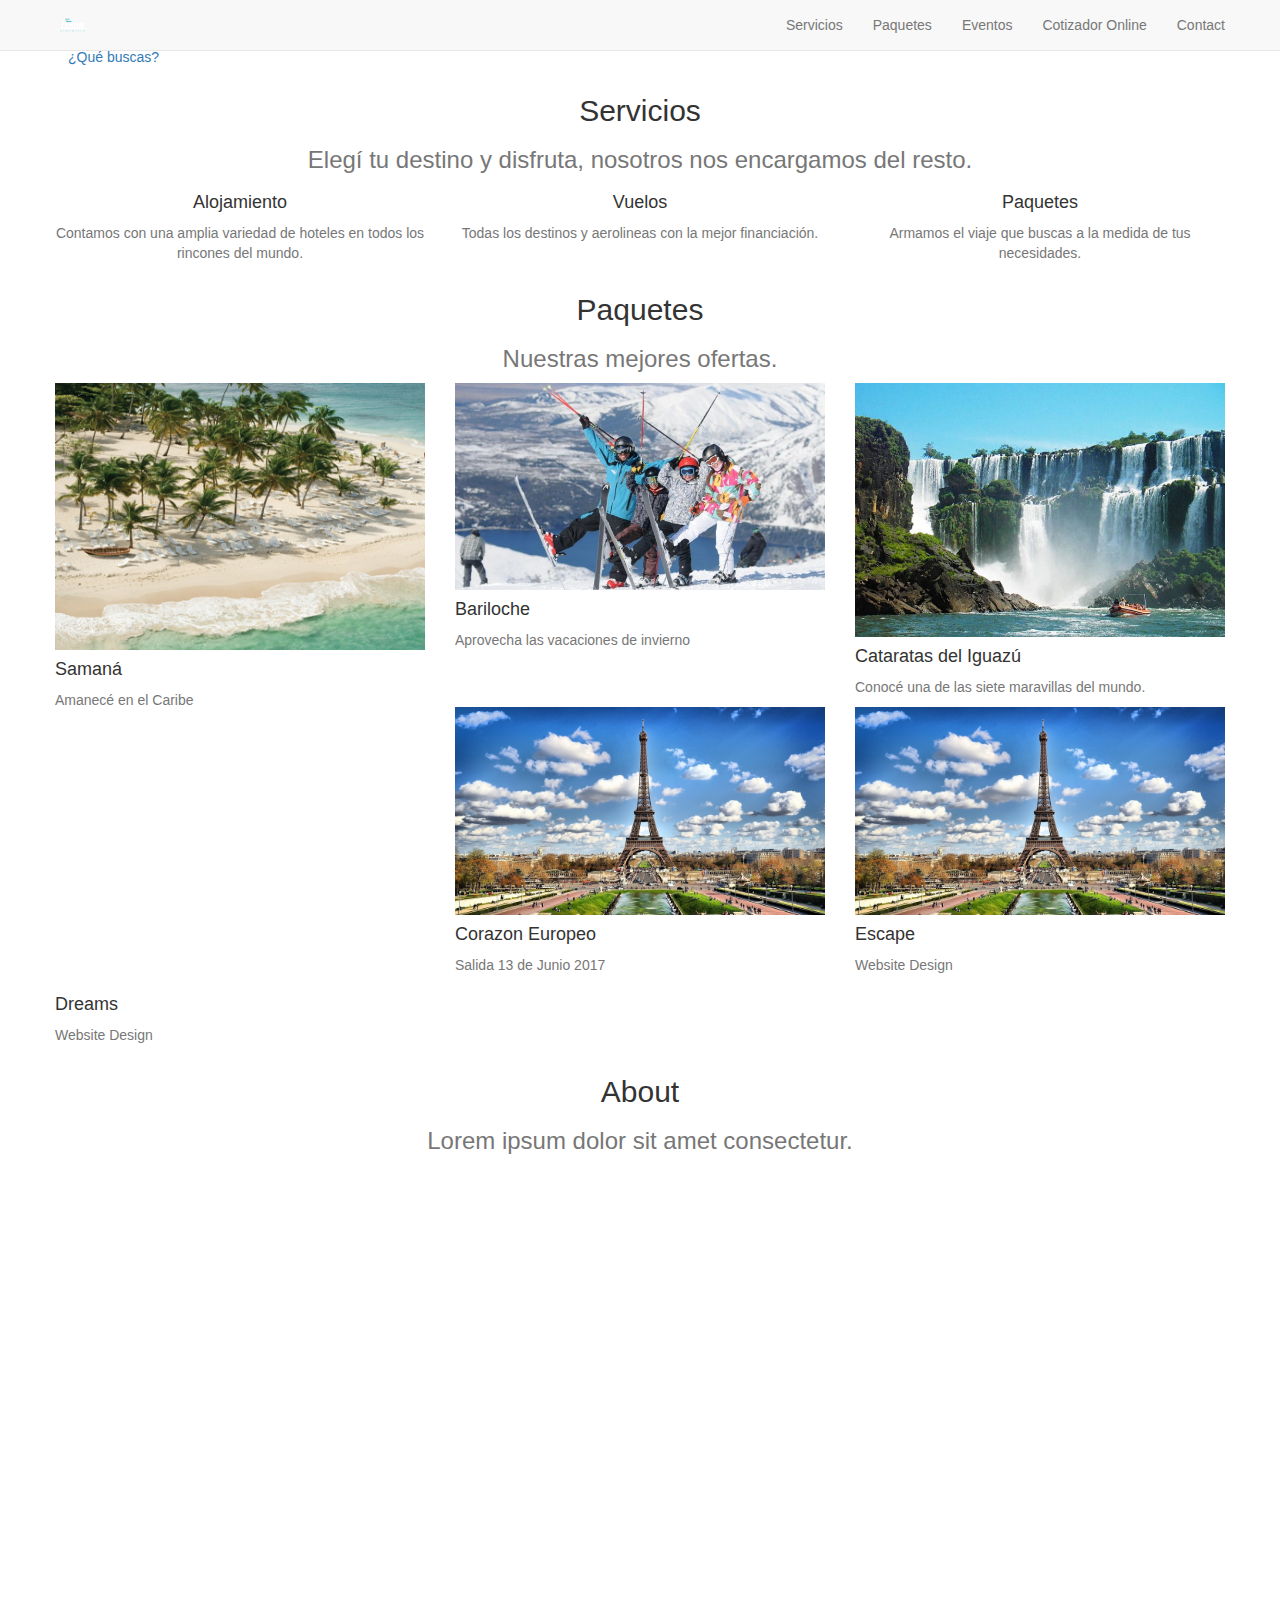
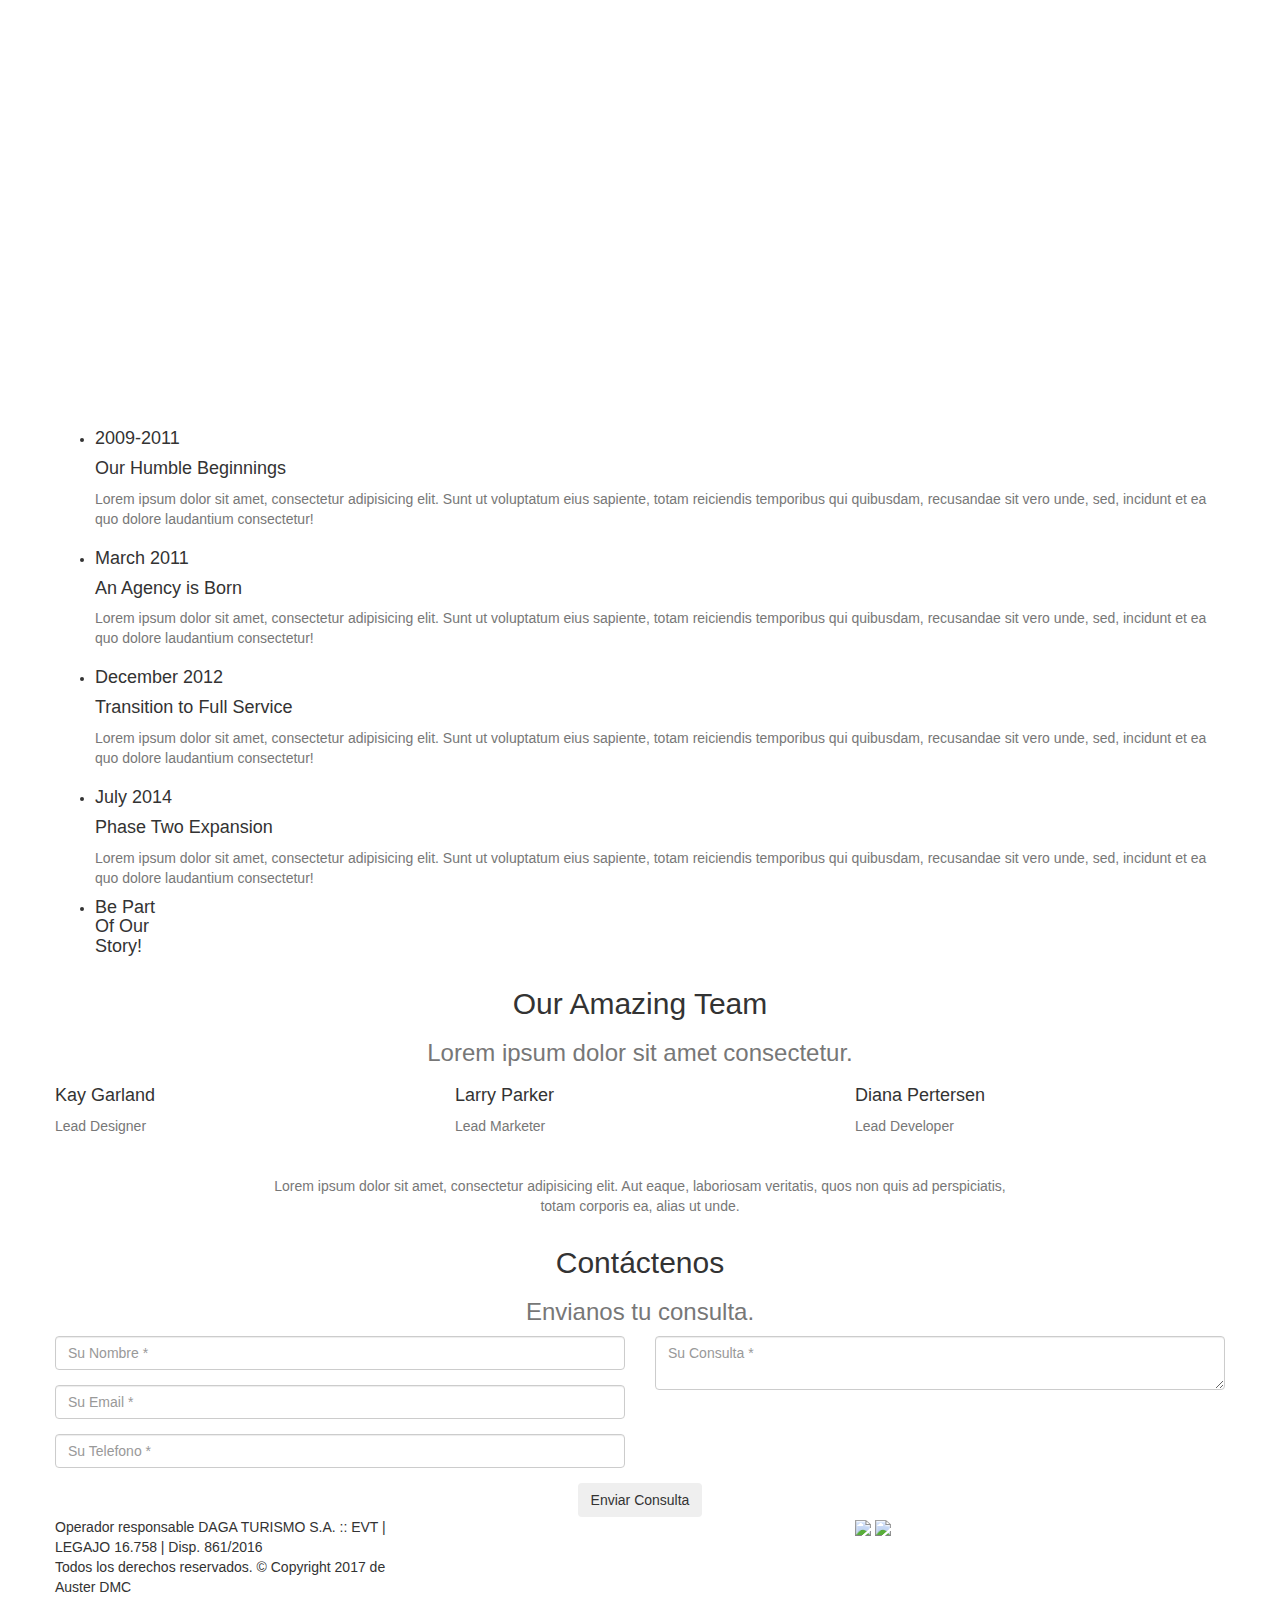
==== commit ca40fbfe: "Merge branch 'master' of https://github.com/chinogarcia/startbootstrap-agency" ====
--- a/index.html
+++ b/index.html
@@ -12,7 +12,7 @@
     <title>Auster Viajes</title>
 
     <!-- Bootstrap Core CSS -->
-    <link href="vendor/bootstrap/css/bootstrap.min.css" rel="stylesheet">
+    <link href="vendor/bootstrap/css/bootstrap.css" rel="stylesheet">
 
     <!-- Custom Fonts -->
     <link href="vendor/font-awesome/css/font-awesome.min.css" rel="stylesheet" type="text/css">
@@ -34,14 +34,6 @@
 </head>
 
 <body id="page-top" class="index">
-<script>(function(){
-  var d = document, s = d.getElementsByTagName('script')[0], js = d.getElementById('olap-jssdk');
-  if (js) return;
-  js = d.createElement('SCRIPT');
-  js.id = 'olap-jssdk';
-  js.src = '//plus.ola.com.ar/embed.js?tok=964b0d7342d5771284e5b1e20e5e35fb';
-  s.parentNode.insertBefore(js, s);
-}())</script>
 
     <!-- Navigation -->
     <nav id="mainNav" class="navbar navbar-default navbar-custom navbar-fixed-top">
@@ -70,7 +62,7 @@
                         <a class="page-scroll" href="#about">Eventos</a>
                     </li>
                     <li>
-                        <a class="page-scroll" href="#team">Team</a>
+                        <a class="page-scroll" href="#team">Cotizador Online</a>
                     </li>
                     <li>
                         <a class="page-scroll" href="#contact">Contact</a>
@@ -89,7 +81,6 @@
             <div class="intro-text">
                 <div class="intro-lead-in">Bienvenidos</div>
                 <div class="intro-heading">Elegí tu próximo viaje</div> 
-<!--                 <div id="olap-search" data-olap-layout="1" data-olap-width="400" data-olap-url="http://www.auster.tur.ar/resultado.html" data-olap-tabs="5"></div>      -->                    
                 <a href="#services" class="page-scroll btn btn-xl">¿Qué buscas?</a>
             </div>
         </div>
@@ -238,6 +229,7 @@
                 <div class="col-lg-12 text-center">
                     <h2 class="section-heading">About</h2>
                     <h3 class="section-subheading text-muted">Lorem ipsum dolor sit amet consectetur.</h3>
+                    <iframe  id="iFrame1" src="ola.html" width="100%" height="850px" scrolling="no" style="overflow: hidden;" frameBorder="0"></iframe>
                 </div>
             </div>
             <div class="row">
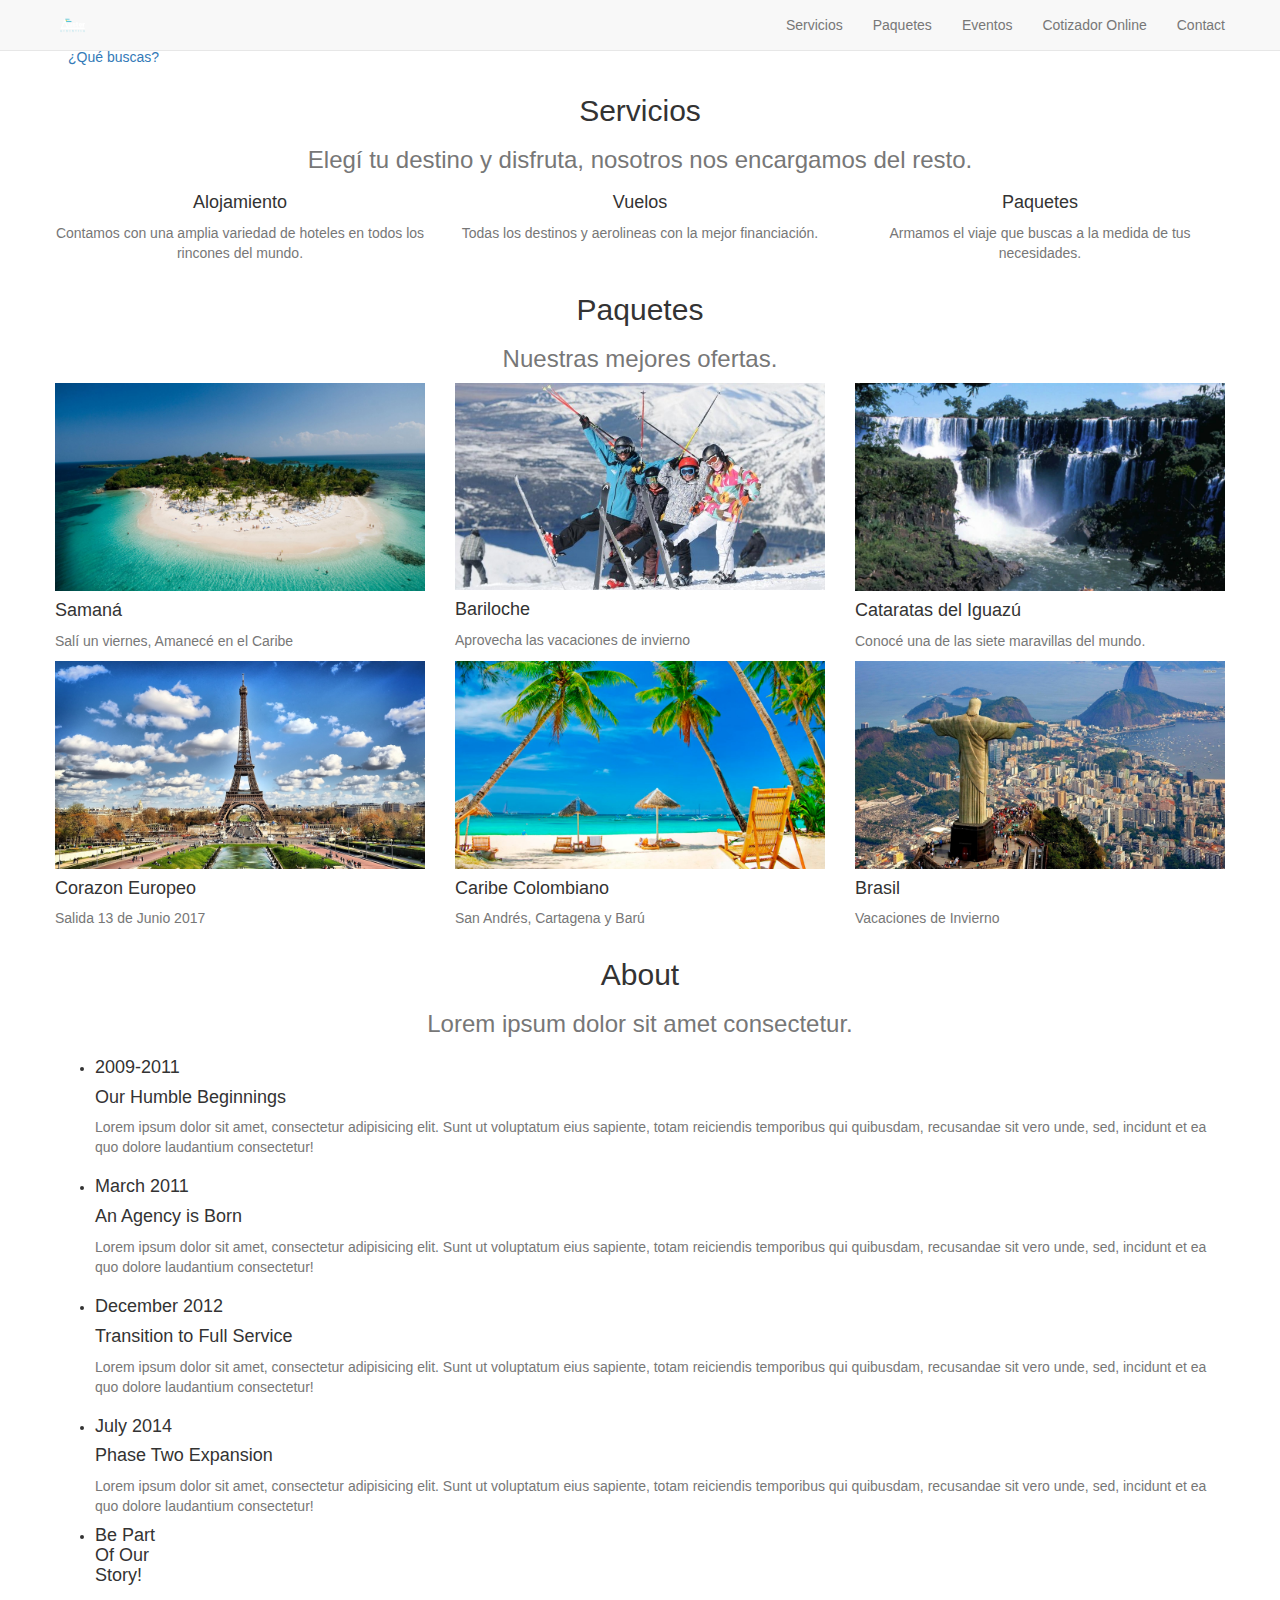
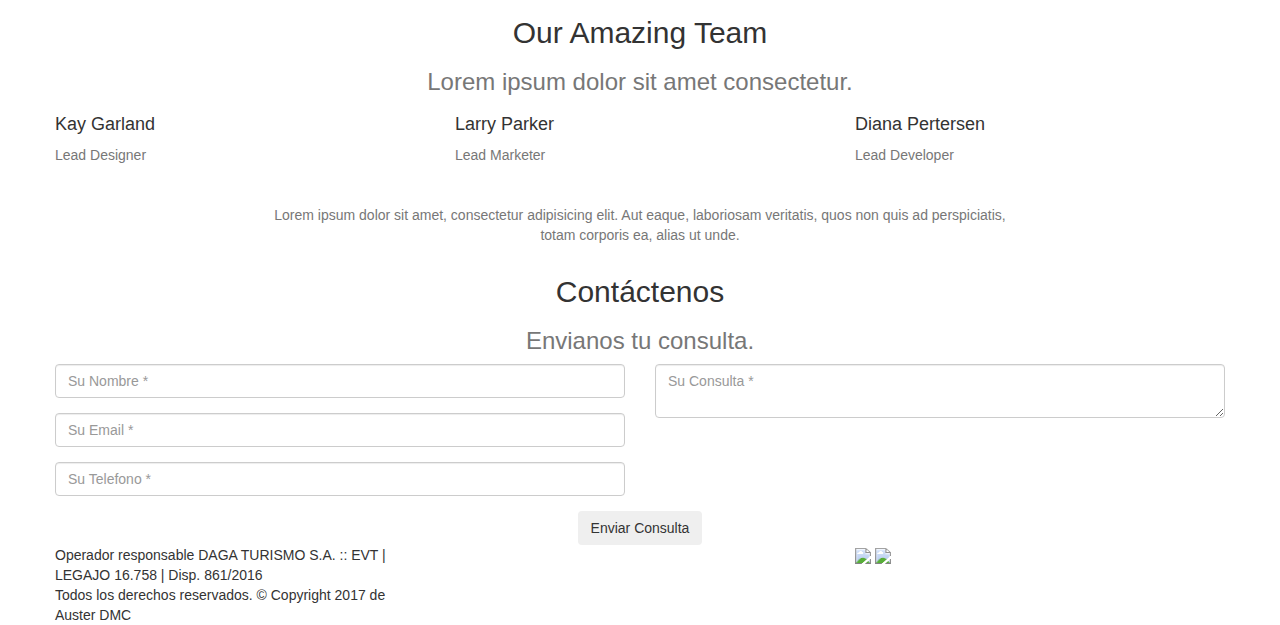
==== commit a6106e70: "voy cargando mas info" ====
--- a/index.html
+++ b/index.html
@@ -62,7 +62,7 @@
                         <a class="page-scroll" href="#about">Eventos</a>
                     </li>
                     <li>
-                        <a class="page-scroll" href="#team">Cotizador Online</a>
+                        <a class="page-scroll" href="resultado.html">Cotizador Online</a>
                     </li>
                     <li>
                         <a class="page-scroll" href="#contact">Contact</a>
@@ -141,11 +141,11 @@
                                 <i class="fa fa-plus fa-3x"></i>
                             </div>
                         </div>
-                        <img src="img/portfolio/samana.png" class="img-responsive" alt="">
+                        <img src="img/portfolio/samana.jpg" class="img-responsive" alt="">
                     </a>
                     <div class="portfolio-caption">
                         <h4>Samaná</h4>
-                        <p class="text-muted">Amanecé en el Caribe</p>
+                        <p class="text-muted">Salí un viernes, Amanecé en el Caribe</p>
                     </div>
                 </div>
                 <div class="col-md-4 col-sm-6 portfolio-item">
@@ -197,11 +197,11 @@
                                 <i class="fa fa-plus fa-3x"></i>
                             </div>
                         </div>
-                        <img src="img/portfolio/coreur.jpg" class="img-responsive" alt="">
+                        <img src="img/portfolio/caribeColombiano.jpg" class="img-responsive" alt="">
                     </a>
                     <div class="portfolio-caption">
-                        <h4>Escape</h4>
-                        <p class="text-muted">Website Design</p>
+                        <h4>Caribe Colombiano</h4>
+                        <p class="text-muted">San Andrés, Cartagena y Barú</p>
                     </div>
                 </div>
                 <div class="col-md-4 col-sm-6 portfolio-item">
@@ -211,11 +211,11 @@
                                 <i class="fa fa-plus fa-3x"></i>
                             </div>
                         </div>
-                        <img src="img/portfolio/dreams.png" class="img-responsive" alt="">
+                        <img src="img/portfolio/brasil.jpg" class="img-responsive" alt="">
                     </a>
                     <div class="portfolio-caption">
-                        <h4>Dreams</h4>
-                        <p class="text-muted">Website Design</p>
+                        <h4>Brasil</h4>
+                        <p class="text-muted">Vacaciones de Invierno</p>
                     </div>
                 </div>
             </div>
@@ -229,7 +229,6 @@
                 <div class="col-lg-12 text-center">
                     <h2 class="section-heading">About</h2>
                     <h3 class="section-subheading text-muted">Lorem ipsum dolor sit amet consectetur.</h3>
-                    <iframe  id="iFrame1" src="ola.html" width="100%" height="850px" scrolling="no" style="overflow: hidden;" frameBorder="0"></iframe>
                 </div>
             </div>
             <div class="row">
@@ -484,9 +483,10 @@
                         <div class="col-lg-8 col-lg-offset-2">
                             <div class="modal-body">
                                 <h2>Samaná</h2>
-                                <p class="item-intro text-muted">Salidas desde Aeroparque</p>
-                                <img class="img-responsive img-centered" src="img/portfolio/samana-preview.png" alt="">
-                                <p>Incluye bla bla bla.</p>
+                                <!-- <p class="item-intro text-muted">Salidas desde Aeroparque</p> -->
+                                <img class="img-responsive img-centered" src="img/portfolio/samana-preview1.png" alt="">
+                                <!-- <p>Incluye bla bla bla.</p> -->
+                                <img class="img-responsive img-centered" src="img/portfolio/samana-preview2.png" alt="">
                                 <img class="img-responsive img-centered" src="img/portfolio/condiciones.png" alt="">
                                 <button type="button" class="btn btn-primary" data-dismiss="modal"><i class="fa fa-times"></i>cerrar</button>
                             </div>
@@ -515,7 +515,8 @@
                                 <p class="item-intro text-muted">Desde $18.000/ SALIDAS 15 y 22 de Julio.</p>
                                 <img class="img-responsive img-centered" src="img/portfolio/ski-grupi.jpg" alt="">
                                 <p><a href="http://designmodo.com/startup/?u=787"></a> Incluye: Pasaje aéreo de Aerolineas Argentinas, 7 noches de alojamiento en <a href="http://www.aldeaandinaresort.com/" target="_blank">Aldea Andina Adventure Resort</a> con  desayuno y traslados/circuito chico en regular</p>
-                                <button type="button" class="btn btn-primary" data-dismiss="modal"><i class="fa fa-times"></i> Close Project</button>
+                                <img class="img-responsive img-centered" src="img/portfolio/condiciones.png" alt="">
+                                <button type="button" class="btn btn-primary" data-dismiss="modal"><i class="fa fa-times"></i>cerrar</button>
                             </div>
                         </div>
                     </div>
@@ -553,37 +554,11 @@
         </div>
     </div>
 
+
+
+
     <!-- Portfolio Modal 4 -->
     <div class="portfolio-modal modal fade" id="portfolioModal4" tabindex="-1" role="dialog" aria-hidden="true">
-        <div class="modal-dialog">
-            <div class="modal-content">
-                <div class="close-modal" data-dismiss="modal">
-                    <div class="lr">
-                        <div class="rl">
-                        </div>
-                    </div>
-                </div>
-                <div class="container">
-                    <div class="row">
-                        <div class="col-lg-8 col-lg-offset-2">
-                            <div class="modal-body">
-                                <!-- Project Details Go Here -->
-                                <h2>Project Name</h2>
-                                <p class="item-intro text-muted">Lorem ipsum dolor sit amet consectetur.</p>
-                                <img class="img-responsive img-centered" src="img/portfolio/golden-preview.png" alt="">
-                                <p>Start Bootstrap's Agency theme is based on Golden, a free PSD website template built by <a href="https://www.behance.net/MathavanJaya">Mathavan Jaya</a>. Golden is a modern and clean one page web template that was made exclusively for Best PSD Freebies. This template has a great portfolio, timeline, and meet your team sections that can be easily modified to fit your needs.</p>
-                                <p>You can download the PSD template in this portfolio sample item at <a href="http://freebiesxpress.com/gallery/golden-free-one-page-web-template/">FreebiesXpress.com</a>.</p>
-                                <button type="button" class="btn btn-primary" data-dismiss="modal"><i class="fa fa-times"></i> Close Project</button>
-                            </div>
-                        </div>
-                    </div>
-                </div>
-            </div>
-        </div>
-    </div>
-
-    <!-- Portfolio Modal 5 -->
-    <div class="portfolio-modal modal fade" id="portfolioModal5" tabindex="-1" role="dialog" aria-hidden="true">
         <div class="modal-dialog">
             <div class="modal-content">
                 <div class="close-modal" data-dismiss="modal">
@@ -600,78 +575,15 @@
                                 <h2>Corazon Europeo</h2>
                                 <p class="item-intro text-muted">Salida 13 de Junio 2017</p>
                                 <img class="img-responsive img-centered" src="img/portfolio/coreur.jpg" alt="">
-                                <p>Itinerario
-<p>Día 1 | Martes
-Buenos Aires – Paris
-Salida del Aeropuerto Internacional de Ezeiza con destino final Paris. Noche a bordo.
-</p>
-
-Día 2 | Miércoles
-Paris
-Llegada al aeropuerto internacional de París. Asistencia y traslado al hotel. Alojamiento. Posibilidad de realizar opcionalmente una visita de Paris iluminado y un romántico paseo en Bateau Mouche por el rio Sena.
-
-
-Día 3 | Jueves
-Paris
-Desayuno. Por la mañana visita panorámica de la Ciudad Luz para conocer recorriendo sus lugares más emblemáticos como la Place de la Concorde y Arco del Triunfo, los Campos Elíseos, La Bastilla, la Isla de la Ciudad con la imponente Iglesia de Notre Dame, los Inválidos donde se encuentra la tumba de Napoleón, con breve parada fotográfica para captar la Torre Eiffel. Por la tarde recomendamos realizar una excursión opcional al magnífico Palacio de Versalles, declarado Patrimonio de la Humanidad, para conocer su imponente arquitectura y sus bellos jardines. Por la noche, opcionalmente podrá asistir a un afamado espectáculo. Alojamiento.
-
-
-Día 4 | Viernes
-Paris
-Desayuno. Día libre para visitar opcionalmente los interiores del importante Museo del Louvre y la Catedral de Notre Dame, o para realizar actividades personales y continuar descubriendo los importantes monumentos de esta ciudad cosmopolita. Alojamiento.
-
-
-Día 5 | Sábado
-Paris – Brujas – Bruselas
-Desayuno y salida hacia Bélgica para llegar a la bella y romántica ciudad de Brujas. Breve parada para pasear por el casco antiguo y conocer sus bellos canales. Continuación hacia la capital Bruselas, y tiempo libre para conocer la emblemática Grand Place, considerada como una de las más bellas del mundo. Cena y alojamiento.
-
-
-Día 6 | Domingo
-Bruselas – Roterdam – La Haya – Amsterdam
-Desayuno y salida hacia Roterdam, segunda ciudad en importancia de Holanda. Breve visita panorámica y continuación hacia La Haya, capital administrativa, con breve visita y continuación hasta Amsterdam. Cena y alojamiento.
-
-
-Día 7 | Lunes
-Amsterdam
-Desayuno. Por la mañana visita panorámica de Amsterdam también llamada la Venecia del Norte por sus canales, recorriendo la Plaza del Dam, Barrio Judio, Torre de las lágrimas y visita a un taller de tallado y pulido de diamantes. Tarde libre. Excursión opcional a los típicos pueblos pesqueros de Marken y Volendam, o un paseo en barco por sus canales contemplando la bella arquitectura de los edificios ribereños. Cena y alojamiento.
-
-
-Día 8 | Martes
-Amsterdam – Berlín
-Desayuno y salida por la autopista para adentrarnos en Alemania, y llegar a su capital, la monumental ciudad de Berlín, ciudad símbolo de la reunificación alemana que aún conserva signos de su reciente pasado de postguerra, y que se ha convertido en un importante centro cosmopolita que marca tendencias. Cena y alojamiento.
-
-
-Día 9 | Miércoles
-Berlín
-Desayuno. Por la mañana visita panorámica de la ciudad para familiarizarse con los principales monumentos, recorriendo los lugares más importantes de esta ciudad hasta hace poco dividida, y símbolo de la reunificación: Puerta de Brandenburgo, el Parlamento o Reichstag, Postdamplatz, Alexanderplatz, avenida Kurfurstendamn…y los restos del muro que dividía la ciudad hasta 1989. Tarde libre en la que se podrá realizar una excursión opcional al campo de concentración de Sachsenhausen. Cena y alojamiento.
-
-
-Día 10 | Jueves
-Berlín – Dresden – Praga
-Desayuno y salida hacia la región de Sajonia para llegar a su antigua capital, Dresden, a orillas del Río Elba, que fue prácticamente destruida durante los bombardeos en la II Guerra Mundial. Tiempo libre y continuación hacia la República Checa para llegar a la bella ciudad de Praga. Cena y alojamiento.
-
-
-Día 11 | Viernes
-Praga
-Desayuno. Por la mañana visita de esta monumental ciudad para conocer sus monumentos más importantes: en la parte alta el Castillo, la Catedral de San Vito, el pintoresco Barrio “Malá Strana” y el puente de Carlos que atraviesa el río Moldava. Pasaremos por la zona antigua con la Plaza de la Ciudad Vieja donde se encuentra el famoso reloj astronómico, iglesia de la Victoria del Niño Jesús de Praga, Teatro Nacional, Plaza Wenceslao…. Tarde libre para seguir disfrutando de esta bella ciudad. Cena y alojamiento.
-
-
-Día 12 | Sábado
-Praga – Bratislava – Budapest
-Desayuno. Salida hacia Bratislava, capital de Eslovaquia. Breve parada y continuación del viaje para entrar en Hungría y llegar a la capital, Budapest. Tiempo libre y posibilidad de realizar una excursión opcional de Budapest iluminado y un crucero por el Danubio. Cena y alojamiento.
-
-
-Día 13 | Domingo
-Budapest
-Desayuno. Visita panorámica de esta singular ciudad que se divide en dos zonas. Comenzamos por la colina de “Buda”, donde se encuentra la ciudad vieja con el Palacio Real, la Iglesia de San Matías y el Bastión de los Pescadores para contemplar una bella panorámica del río Danubio. Y “Pest” zona moderna comercial en la llanura a orillas del río con el Parlamento, la Plaza de los Héroes… Por la noche se ofrecerá opcionalmente una cena folklórica húngara. Cena y alojamiento.
-
-
-A la hora indicada en el aeropuerto de Madrid, abordaremos el vuelo con destino a Buenos Aires.
-
-
-Fin de los servicios.</p>
-                                <p>You can download the PSD template in this portfolio sample item at <a href="http://freebiesxpress.com/gallery/escape-one-page-psd-web-template/">FreebiesXpress.com</a>.</p>
-                                <button type="button" class="btn btn-primary" data-dismiss="modal"><i class="fa fa-times"></i> Close Project</button>
+
+
+<div class="inner_content">
+                                            <div class="inner_title">Itinerario</div>
+                                            <p as-html="info.itinerario" nl2br="true" class="ng-isolate-scope"><p style="text-align: justify;"><span style="background-color: #ffffff; color: #808080;"><strong>Día 1 | Miércoles</strong></span> <br><span style="color: #3366ff;"><strong>Buenos Aires – Londres<br></strong></span> Salida desde el Aeropuerto de Ezeiza para abordar un vuelo con destino final Londres. Noche a bordo.</p><br><p style="text-align: justify;"><strong><span style="color: #808080;">Día 2 | Jueves</span>&nbsp;<br></strong><strong><span style="color: #3366ff;">Londres<br></span></strong>Llegada al aeropuerto de Londres. Asistencia y traslado al hotel. Vuelo de arribo: UX 1013. Almuerzo. Visita opcional de Londres, la City y asistencia a un típico “pub”. Alojamiento.</p><br><p style="text-align: justify;"><strong><span style="color: #808080;">Día 3 | Viernes<br></span> <span style="color: #3366ff;">Londres<br></span></strong> Desayuno. Por la mañana, visita panorámica con guía local de la capital del Reino Unido, que nos ayudará a conocer una de las ciudades más visitadas del mundo debido a su carácter especial y cosmopolita. Con una historia de más de 2000 años, su popularidad se debe tal vez a su riqueza histórica y cultural, llena de edificios históricos, museos y monumentos importantes. Recorreremos los lugares de mayor interés como las Casas del Parlamento y el Big-Ben, Abadía de Westminster, Plaza de Trafalgar, Palacio de Buckingham, Royal Albert Hall, Picadilly Circus y Barrio Knihtsbridge. Tarde libre para seguir disfrutando de una de las capitales más animadas del mundo o realizar sus famosas compras. Cena y alojamiento.</p><br><p><strong><span style="color: #808080;">Día 4 | Sábado<br></span> <span style="color: #3366ff;">Londres<br></span></strong> Desayuno. Día libre durante en el que podremos realizar una excursión opcional a Oxford y Windsor. Oxford, la ciudad universitaria más famosa del mundo, en esta preciosa ciudad, entraremos en uno de sus famosos colegios y después continuaremos hacia el pueblo real de Windsor incluyendo la entrada al Castillo, residencia oficial de la Reina. Regreso a Londres, atravesando el valle del Támesis donde podremos apreciar pueblos típicos de la campiña inglesa como el pintoresco Henley-on-Thames, lugar donde se celebra la famosa Regata Real. Cena y alojamiento.</p><br><p><strong><span style="color: #808080;">Día 5 | Domingo<br></span> <span style="color: #3366ff;">Londres – Folkestone – Eurotunel – Calais – Paris<br></span></strong> Desayuno y salida hacia Folkestone para atravesar bajo el Canal de la Mancha por el Eurotúnel y continuar el viaje hasta París. Alojamiento. Por la noche podrá realizar opcionalmente una visita de “París iluminado” y un bonito crucero por el Sena. Cena y alojamiento.</p><br><p><strong><span style="color: #808080;">Día 6 | Lunes<br></span> <span style="color: #3366ff;">París<br></span></strong> Desayuno. Por la mañana, visita panorámica con guía local de la “Ciudad de la Luz” donde recorreremos sus lugares más emblemáticos como la Plaza de La Concordia; La Bastilla, lugar simbólico de la Revolución Francesa. Sus bulevares, Barrio Latino, Campos Elíseos, Los Inválidos que alberga la tumba de Napoleón. etc. Realizaremos una parada fotográfica en la Torre Eiffel. Tarde libre para poder realizar una visita opcional al Museo de Louvre, uno de los museos más importantes del mundo y por la noche, asistir a un espectáculo nocturno en el mundialmente conocido, Molino Rojo. Cena y alojamiento.</p><br><p><strong><span style="color: #808080;">Día 7 | Martes<br></span> <span style="color: #3366ff;">París<br></span></strong> Desayuno. Día libre durante el que podrá realizar una excursión opcional al magnífico Palacio de Versalles, lugar de residencia del Rey Sol y uno de los palacios más conocidos a nivel mundial, no solo por su imponente arquitectura y sus bellos jardines, sino porque constituye una parte importante de la historia de Francia. Declarado Patrimonio de la Humanidad por la Unesco en 1979. Cena y alojamiento.</p><br><p><strong><span style="color: #808080;">Día 8 | Miércoles<br></span> <span style="color: #3366ff;">París – Heidelberg<br></span></strong> Desayuno y salida hacia Heidelberg, ciudad universitaria y cuna de la cultura alemana cantada por todos los poetas románticos alemanes. Muy en lo alto de las estrechas callejuelas se alzan majestuosos los restos del Castillo de Heidelberg, que fue residencia de los principales electos del Palatinado. Llegada a Heidelberg. Recorrido a pie de su centro histórico. Cena y alojamiento.</p><br><p><strong><span style="color: #808080;">Día 9 | Jueves<br></span> <span style="color: #3366ff;">Heidelberg (Ruta Romántica) – Rotemburgo – Innsbruck<br></span></strong> Desayuno. Continuando por la Ruta Romántica, llegaremos a Rotemburgo, donde realizaremos un recorrido a pie para admirar esta bella ciudad medieval que parece transportada de un cuento de hadas y que todavía conserva sus murallas, torres y puertas originales y podremos contemplar sus típicas calles, antiguas casas y la arquitectura germana de la llamada “Ruta Romántica” que invita a envolverse en la atmósfera del siglo XVI. Continuación del viaje para adentrarnos en el corazón de los Alpes austriacos por el Paso Fernpass. Tendremos la oportunidad de admirar maravillosas vistas alpinas hasta nuestra llegada a Innsbruck. Cena y alojamiento.</p><br><p><strong><span style="color: #808080;">Día 10 | Viernes<br></span> <span style="color: #3366ff;">Innsbruck – Verona – Venecia<br></span></strong> Desayuno. Visita panorámica de la ciudad con guía local de esta preciosa ciudad austriaca, capital del Tirol y rodeada de cumbres entre 2.000 y 2.500 metros de altitud. El centro urbano aún conserva numerosos edificios renacentistas y barrocos. Visitaremos la Basílica de Wilten, bello ejemplo del Rococó Tirolés y conoceremos el símbolo de la ciudad, el Tejadito de Oro en pleno centro histórico. A su vez, es centro internacional de deportes de invierno y fue en dos ocasiones Sede de los Juegos Olímpicos de Invierno, en1964 y en 1976. A continuación salida hacia Verona, mundialmente famosa por la historia de amor entre Romeo y Julieta. Tiempo libre para conocerla y continuación de nuestro viaje hasta Venecia. Cena y alojamiento.</p><br><p><strong><span style="color: #808080;">Día 11 | Sábado<br></span> <span style="color: #3366ff;">Venecia – Padua – Florencia<br></span></strong> Desayuno y visita panorámica a pie con guía local de esta singular ciudad que nos adentrará en el impresionante espacio monumental de la Plaza de San Marcos que desde hace siglos es el símbolo histórico de la ciudad y única en el mundo por su encanto. Napoleón Bonaparte la definió como “ El Salón más bello de Europa “. También veremos entre otros el famoso Puente de los Suspiros, uno de los rincones más emblemáticos y románticos de Venecia. Al finalizar la visita realizaremos una parada en una fábrica de cristal, donde podremos admirar la fabricación del famoso cristal veneciano. Tiempo libre para el almuerzo y posibilidad de realizar una excursión opcional en Góndola. A continuación, salida hacia Padua, donde efectuaremos una breve parada para visitar la Iglesia de San Antonio y proseguiremos nuestro viaje hacia Florencia, capital de la Toscana y ciudad cumbre del Renacimiento. Cena y alojamiento.</p><br><p><strong><span style="color: #808080;">Día 12 | Domingo<br></span> <span style="color: #3366ff;">Florencia<br></span></strong> Desayuno y alojamiento. Visita panorámica de la ciudad con guía local que nos adentrará en la ciudad del Arte, donde se hallan las huellas de personajes inimitables como Dante o Miguel Angel y miles de obras de aquellos hombres que al final de la Edad Media impulsaron el desarrollo del hombre y realizaron algunas de las más bellas creaciones artísticas de todos los tiempos. Pasearemos por sus calles y plazas como la de la Santa Cruz, Signoria, República, el famoso Puente Viejo y la Catedral de Santa María de las Flores con su baptisterio y sus importantes puertas del Paraíso. Tarde libre para seguir descubriendo esta maravillosa ciudad. Por la noche, podrá participar opcionalmente de una cena con música y baile, “Velada Fiorentina”. Cena y alojamiento.</p><br><p><strong><span style="color: #808080;">Día 13 | Lunes<br></span> <span style="color: #3366ff;">Florencia – Asis – Roma<br></span></strong> Desayuno. Continuación de nuestro viaje efectuando breve parada en Asís para visitar la Basílica de San Francisco. Llegada a Roma. Alojamiento. Posibilidad de realizar una visita opcional de la “Roma Barroca” donde podrá descubrir las fuentes y plazas más emblemáticas de la ciudad. Cena y alojamiento.</p><br><p><strong><span style="color: #808080;">Día 14 | Martes<br></span> <span style="color: #3366ff;">Roma (Nápoles – Capri y Pompeya)<br></span></strong> Desayuno y alojamiento. Día libre durante el que se podrá realizar opcionalmente una de las visitas más interesantes de Italia: “Nápoles, Capri y Pompeya”; una excursión de día completo con almuerzo incluido en la que podremos conocer Pompeya, espléndida y mitológica ciudad romana sepultada por las cenizas del volcán Vesubio. Después nos dirigiremos al puerto de Nápoles para embarcar hacia la isla de Capri, conocida como “La Perla Azul” del Mediterráneo, visitando la famosa Gruta Blanca (siempre que la meteorología lo permita). A la hora prevista, regreso al hotel de Roma. Cena y alojamiento.</p><br><p><strong><span style="color: #808080;">Día 15 | Miércoles<br></span> <span style="color: #3366ff;">Roma<br></span></strong> Desayuno y alojamiento. Durante este día realizaremos una visita panorámica de la ciudad con guía local por los lugares de mayor interés de la “Ciudad Eterna”, llamada así porque en ella el tiempo parece haberse parado hace siglos. Sus monumentos y los restos de imponentes edificios hacen que recorrerla se convierta en un viaje en el tiempo. Durante el recorrido panorámico veremos la Plaza Venecia, Santa María la Mayor, San Juan Letrán, Coliseo, Foros Imperiales, Circo Máximo, Termas de Caracalla entre otros. Finalizaremos la visita en la misma en la Plaza de San Pedro donde asistiremos siempre que sea posible a la Audiencia Papal. Tiempo libre en el que podrá visitar por su cuenta la tumba del Papa Juan Pablo II. A continuación, tendrá la posibilidad de visitar opcionalmente los Museos Vaticanos y Capilla Sixtina. Cena y alojamiento.</p><br><p><strong><span style="color: #808080;">Día 16 | Jueves<br></span></strong><span style="color: #3366ff;"><strong>Roma – Pisa – Niza<br></strong></span> Desayuno y salida hacia Pisa para contemplar el bello conjunto monumental que forman la Catedral, Baptisterio y la famosa Torre Inclinada. Continuación a Niza, capital de la Costa Azul. Alojamiento. Sugerimos disfrutar el ambiente de esta cosmopolita ciudad, o participar en una excursión opcional a Mónaco, Montecarlo y su famoso casino. Cena y alojamiento.</p><br><p><strong><span style="color: #808080;">Día 17 | Viernes<br></span> <span style="color: #3366ff;">Niza – Barcelona<br></span></strong> Desayuno y breve recorrido panorámico de la ciudad para continuar hacia la frontera española a través de la Provenza y sus magníficas autopistas. Llegada a Barcelona. Alojamiento. Sugerimos disfrutar las múltiples posibilidades nocturnas que la ciudad ofrece. Cena y alojamiento.</p><br><p><strong><span style="color: #808080;">Día 18 | Sábado<br></span> <span style="color: #3366ff;">Barcelona<br></span></strong>Desayuno.&nbsp;Por la mañana, visita panorámica con guía local de esta maravillosa ciudad que ha sido escenario de diversos eventos mundiales que han contribuido a configurar la ciudad y darle la proyección internacional de la que hoy disfruta. Recorreremos sus lugares más típicos y pintorescos, como el Paseo de Gracia, donde podremos ver importantes ejemplos de la Arquitectura Modernista. Haremos una parada fotográfica en la Sagrada Familia, obra maestra de Gaudí y máximo exponente de la arquitectura modernista catalana. Subiremos también a la Montaña de Montjuic, área más verde de la ciudad, llena de parques y jardines que fue la sede protagonista de la Exposición Internacional de 1929 y también de los Juegos Olímpicos de Verano de 1992.&nbsp;Tarde libre. Cena y alojamiento.</p><br><p><strong><span style="color: #808080;">Día 19 | Domingo<br></span> <span style="color: #3366ff;">Barcelona – Zaragoza – Madrid<br></span></strong>Desayuno. Salida hacia Zaragoza. Tiempo libre para poder visitar la Basílica de la Virgen del Pilar, Patrona de la Hispanidad y recorrer su casco antiguo. Por la tarde, continuación a Madrid. Cena y alojamiento.</p><br><p><strong><span style="color: #808080;">Día 20 | Lune</span><span style="color: #808080;">s<br></span> <span style="color: #3366ff;">Madrid<br></span></strong>Desayuno y alojamiento. Por la mañana visita panorámica con guía local. Por la tarde le sugerimos una visita opcional a la Imperial ciudad de Toledo. Cena y Alojamiento.</p><br><p><strong><span style="color: #808080;">Día 21 | Martes<br></span> <span style="color: #3366ff;">Madrid – Buenos Aires<br></span></strong>Desayuno y traslado al aeropuerto para abordar un vuelo con destino a Buenos Aires. Vuelo de partida: UX 41.</p><br><p><strong><span style="color: #808080;">Dia 22 | Miércoles<br></span> <span style="color: #3366ff;">Buenos Aires<br></span></strong> Llegada al Aeropuerto de Buenos Aires.</p><br><p><strong><span style="color: #808080;">Fin de los servicios.</span></strong></p></p>
+                                        </div>
+
+
+                                <button type="button" class="btn btn-primary" data-dismiss="modal"><i class="fa fa-times"></i>Cerrar</button>
                             </div>
                         </div>
                     </div>
@@ -679,6 +591,35 @@
             </div>
         </div>
     </div>
+
+<!-- Portfolio Modal 5 -->
+    <div class="portfolio-modal modal fade" id="portfolioModal5" tabindex="-1" role="dialog" aria-hidden="true">
+        <div class="modal-dialog">
+            <div class="modal-content">
+                <div class="close-modal" data-dismiss="modal">
+                    <div class="lr">
+                        <div class="rl">
+                        </div>
+                    </div>
+                </div>
+                <div class="container">
+                    <div class="row">
+                        <div class="col-lg-8 col-lg-offset-2">
+                            <div class="modal-body">
+                                <h2>Caribe Colombiano</h2>
+                                <!-- <p class="item-intro text-muted">Salidas desde Aeroparque</p> -->
+                                <img class="img-responsive img-centered" src="img/portfolio/caribeColombia-preview1.png" alt="">
+                                <!-- <p>Incluye bla bla bla.</p> -->
+                                <img class="img-responsive img-centered" src="img/portfolio/caribeColombia-preview2.png" alt="">
+                                <img class="img-responsive img-centered" src="img/portfolio/condiciones.png" alt="">
+                                <button type="button" class="btn btn-primary" data-dismiss="modal"><i class="fa fa-times"></i>cerrar</button>
+                            </div>
+                        </div>
+                    </div>
+                </div>
+            </div>
+        </div>
+    </div>    
 
     <!-- Portfolio Modal 6 -->
     <div class="portfolio-modal modal fade" id="portfolioModal6" tabindex="-1" role="dialog" aria-hidden="true">
@@ -694,13 +635,13 @@
                     <div class="row">
                         <div class="col-lg-8 col-lg-offset-2">
                             <div class="modal-body">
-                                <!-- Project Details Go Here -->
-                                <h2>Project Name</h2>
-                                <p class="item-intro text-muted">Lorem ipsum dolor sit amet consectetur.</p>
-                                <img class="img-responsive img-centered" src="img/portfolio/dreams-preview.png" alt="">
-                                <p>Dreams is a free PSD web template built by <a href="https://www.behance.net/MathavanJaya">Mathavan Jaya</a>. Dreams is a modern one page web template designed for almost any purpose. It’s a beautiful template that’s designed with the Bootstrap framework in mind.</p>
-                                <p>You can download the PSD template in this portfolio sample item at <a href="http://freebiesxpress.com/gallery/dreams-free-one-page-web-template/">FreebiesXpress.com</a>.</p>
-                                <button type="button" class="btn btn-primary" data-dismiss="modal"><i class="fa fa-times"></i> Close Project</button>
+                                <h2>Brasil</h2>
+                                <!-- <p class="item-intro text-muted">Salidas desde Aeroparque</p> -->
+                                <img class="img-responsive img-centered" src="img/portfolio/brasil-preview1.png" alt="">
+                                <!-- <p>Incluye bla bla bla.</p> -->
+                                <img class="img-responsive img-centered" src="img/portfolio/brasil-preview2.png" alt="">
+                                <img class="img-responsive img-centered" src="img/portfolio/condiciones.png" alt="">
+                                <button type="button" class="btn btn-primary" data-dismiss="modal"><i class="fa fa-times"></i>cerrar</button>
                             </div>
                         </div>
                     </div>
